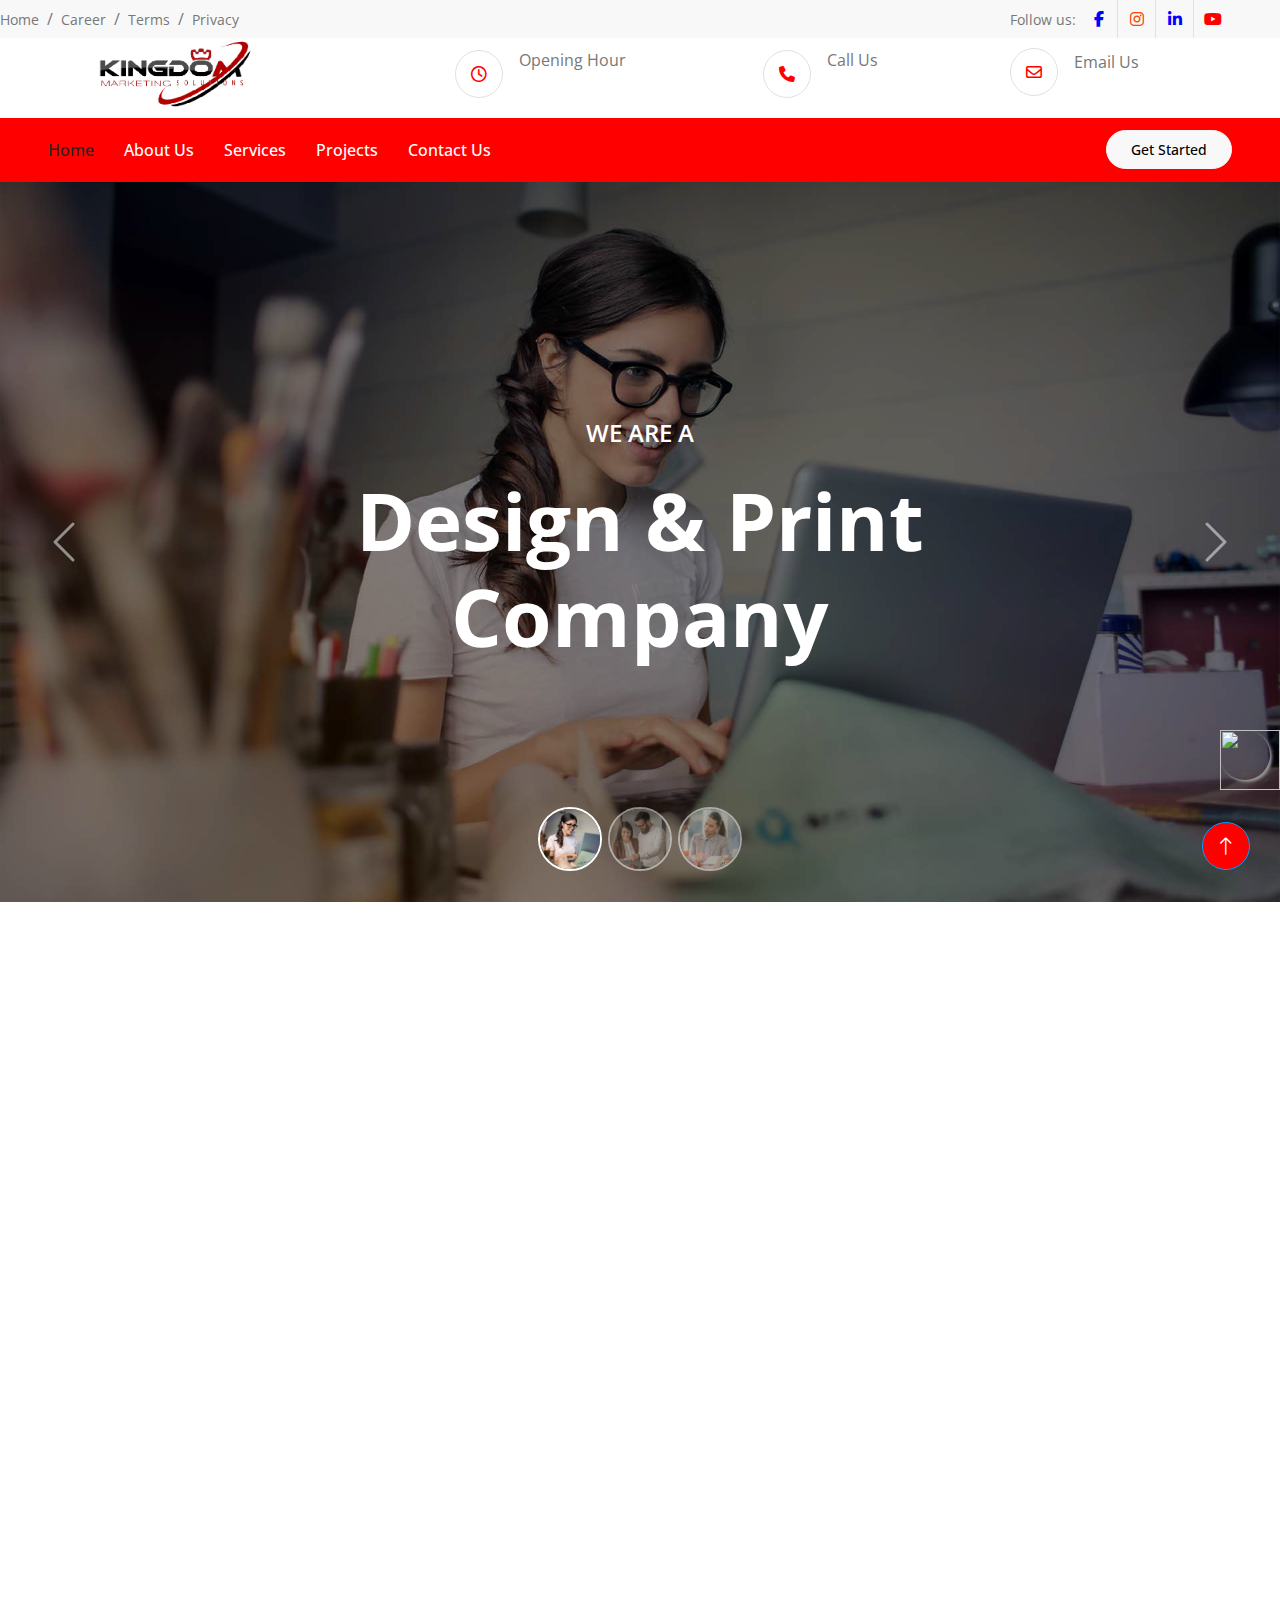
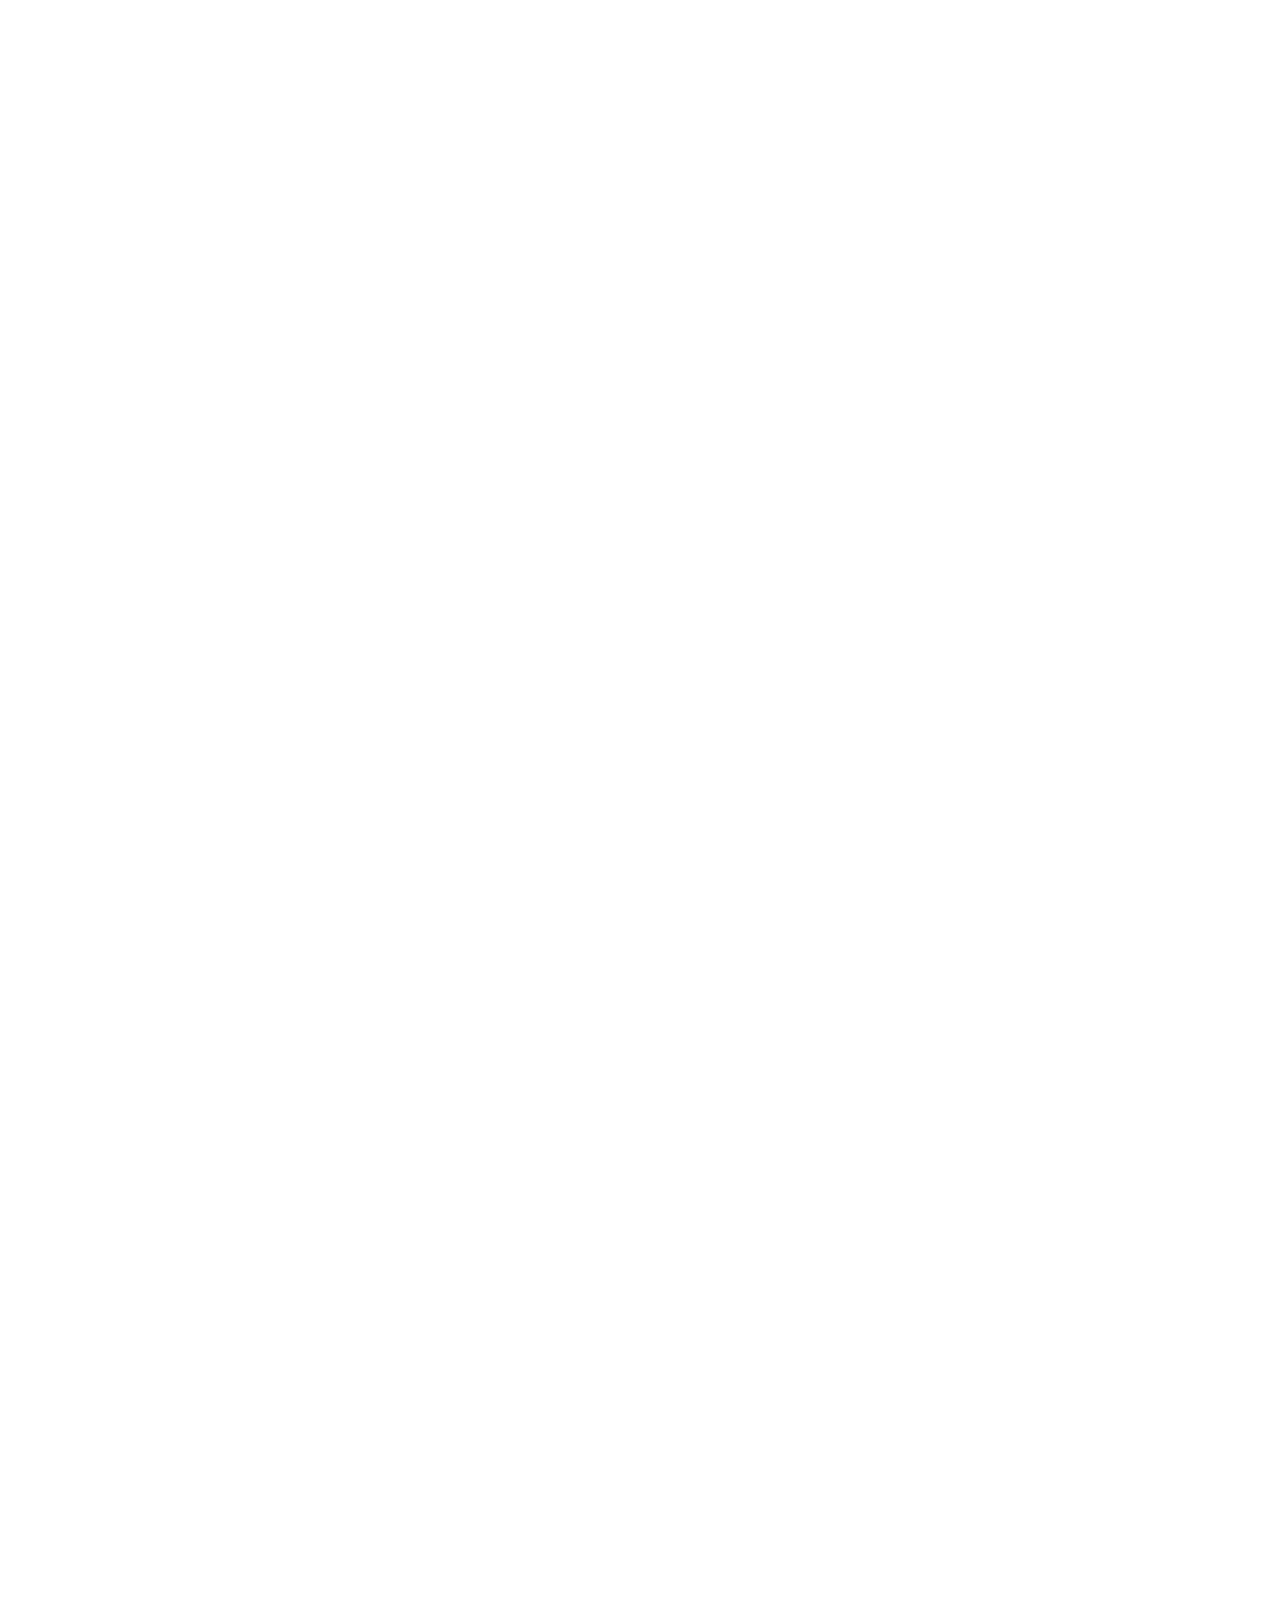
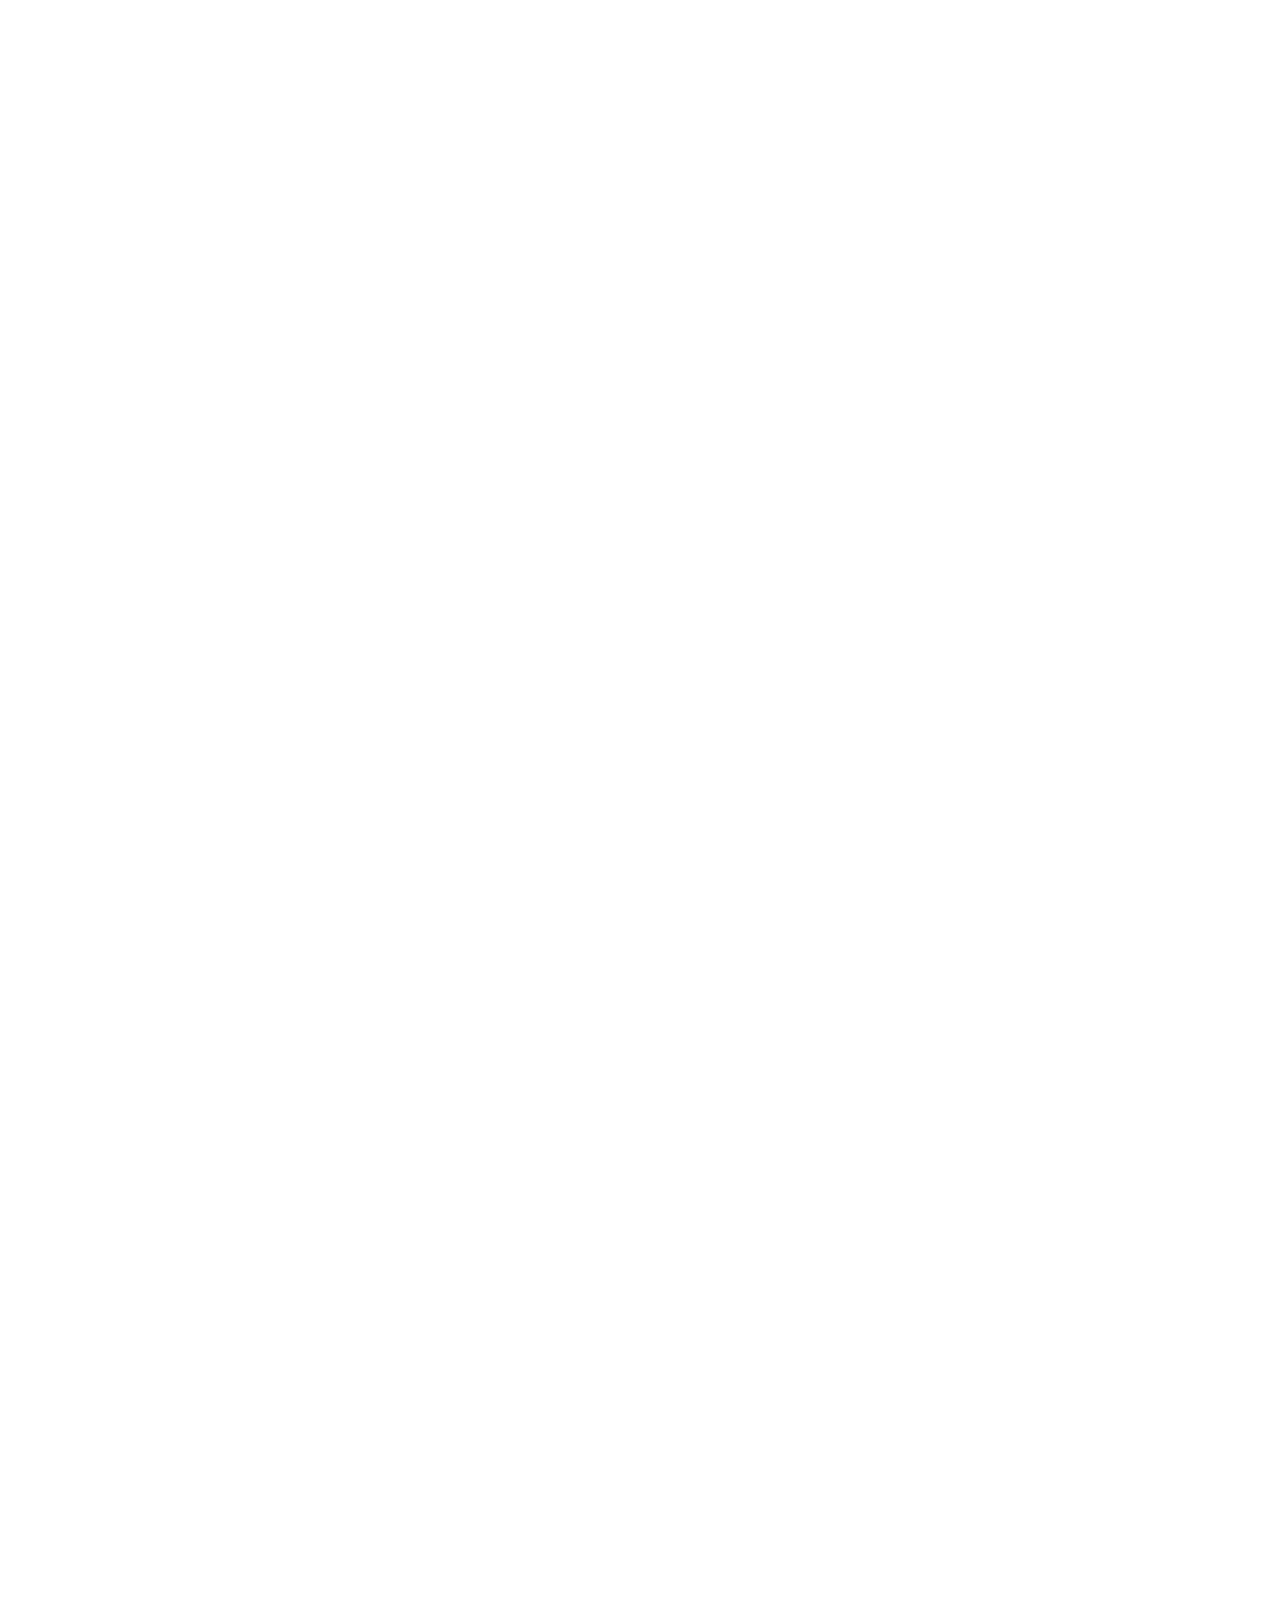
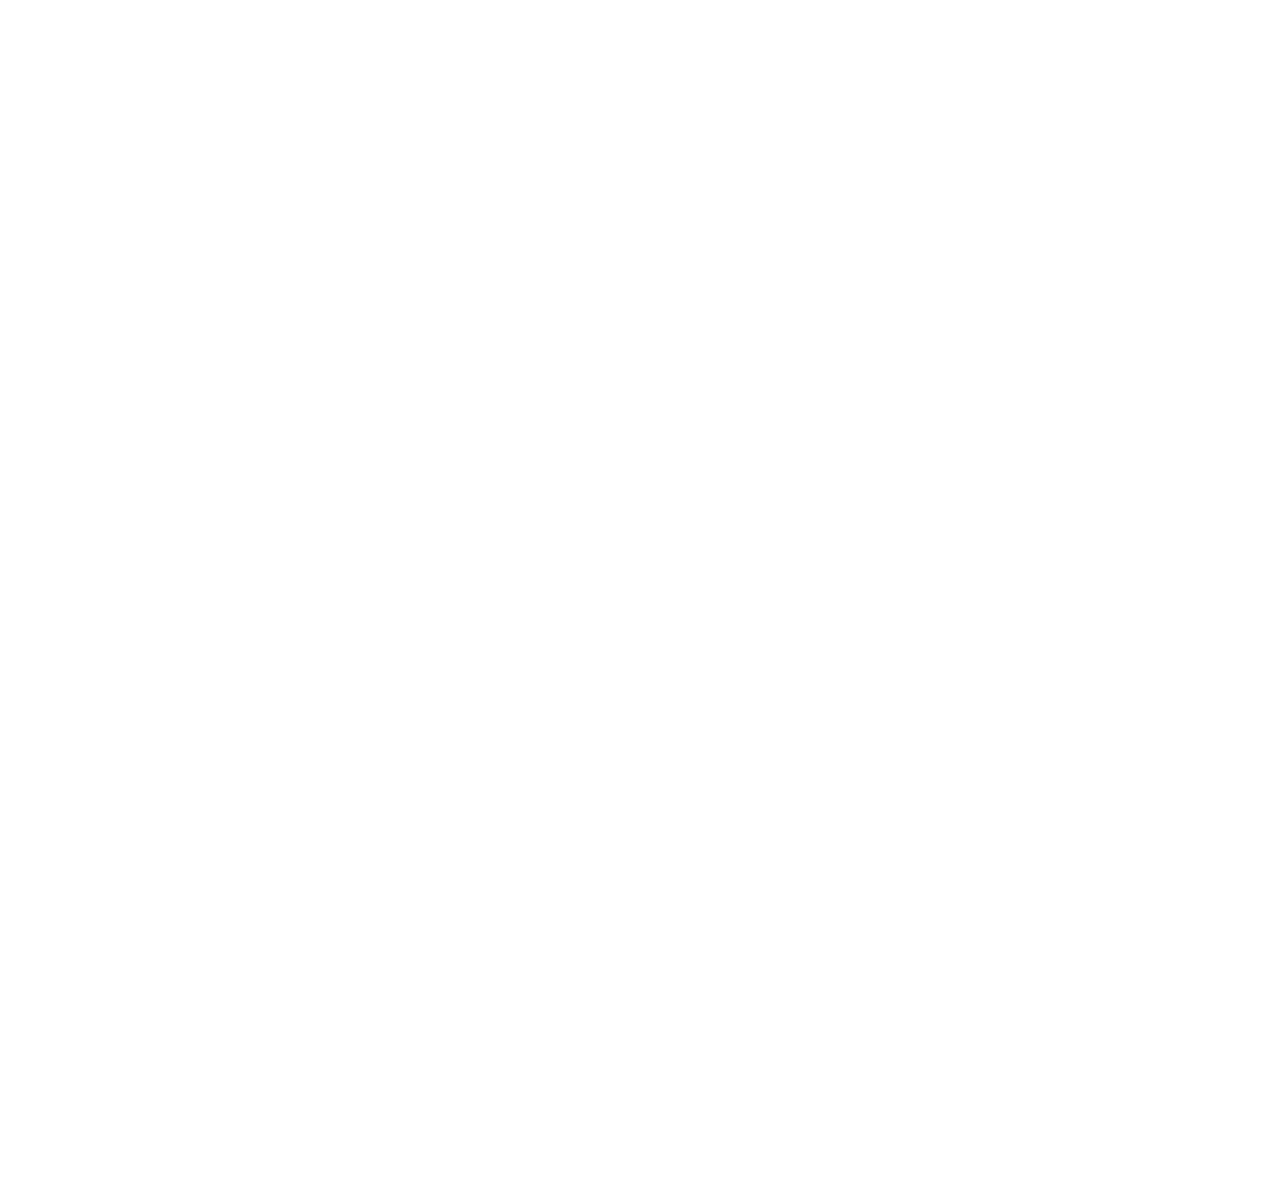
==== index.html @ 9a0c7bf4 "Update index.html" ====
<!DOCTYPE html>
<html lang="en">

<head>
    <meta charset="utf-8">
    <title>Kingdom Marketing Solutions</title>
    <meta content="width=device-width, initial-scale=1.0" name="viewport">
    <meta content="Branding Company" name="keywords">
    <meta content="Branding Company" name="description">

    <!-- Favicon -->
    <link href="img/favicon.ico" rel="icon">

    <!-- Google Web Fonts -->
    <link rel="preconnect" href="https://fonts.googleapis.com">
    <link rel="preconnect" href="https://fonts.gstatic.com" crossorigin>
    <link href="https://fonts.googleapis.com/css2?family=Open+Sans:wght@400;500;600;700&display=swap" rel="stylesheet">

    <!-- Icon Font Stylesheet -->
    <link href="https://cdnjs.cloudflare.com/ajax/libs/font-awesome/5.10.0/css/all.min.css" rel="stylesheet">
    <link href="https://cdn.jsdelivr.net/npm/bootstrap-icons@1.4.1/font/bootstrap-icons.css" rel="stylesheet">
    <link rel="stylesheet" href="https://cdnjs.cloudflare.com/ajax/libs/font-awesome/6.4.2/css/all.min.css">

    <!-- Libraries Stylesheet -->
    <link href="lib/animate/animate.min.css" rel="stylesheet">
    <link href="lib/owlcarousel/assets/owl.carousel.min.css" rel="stylesheet">
    <link href="lib/lightbox/css/lightbox.min.css" rel="stylesheet">

    <!-- Customized Bootstrap Stylesheet -->
    <link href="css/bootstrap.min.css" rel="stylesheet">

    <!-- Template Stylesheet -->
    <link href="css/style.css" rel="stylesheet">
</head>

<body>
    <!-- Spinner Start -->
     <div id="spinner" class="show bg-white position-fixed translate-middle w-100 vh-100 top-50 start-50 d-flex align-items-center justify-content-center">
        <div class="spinner-border position-relative text-primary" style="width: 6rem; height: 6rem;" role="status"></div>
  <img src="img2/KMS_new_Logo-1-removebg-preview222.png" alt="" class="fa-2x text-primary position-absolute top-50 start-50 translate-middle" style="width: 8rem;" >      
    </div>
    <!-- Spinner End -->


    <!-- Topbar Start -->
    <div class="container-fluid bg-light px-0 wow fadeIn" data-wow-delay="0.1s">
        <div class="row gx-0 align-items-center d-none d-lg-flex">
            <div class="col-lg-6 px-5 text-start">
                <ol class="breadcrumb mb-0">
                    <li class="breadcrumb-item"><a class="small text-secondary" href="#">Home</a></li>
                    <li class="breadcrumb-item"><a class="small text-secondary" href="#">Career</a></li>
                    <li class="breadcrumb-item"><a class="small text-secondary" href="#">Terms</a></li>
                    <li class="breadcrumb-item"><a class="small text-secondary" href="#">Privacy</a></li>
                </ol>
            </div>
            <div class="col-lg-6 px-5 text-end">
                <small>Follow us:</small>
                <div class="h-100 d-inline-flex align-items-center">
                    <a class="btn-square text-primary border-end rounded-0" href="https://www.facebook.com/kingdommarkertingsolutions/"><i class="fab fa-facebook-f" style="color: blue;"></i></a>
                    <a class="btn-square text-primary border-end rounded-0" href="#"><i class="fa-brands fa-instagram" style="color:orangered;"></i></a> 
                    <a class="btn-square text-primary border-end rounded-0" href="#"><i class="fab fa-linkedin-in" style="color:blue;"></i></a>
                    <a class="btn-square text-primary pe-0" href="#"><i class="fab fa-youtube" style="color:red;"></i></a>
                </div>
            </div>
        </div>
    </div>
    <!-- Topbar End -->


    <!-- Brand & Contact Start -->
    <div class="container-fluid py-4 px-5 wow fadeIn" data-wow-delay="0.1s">
        <div class="row align-items-center top-bar">
            <div class="col-lg-4 col-md-12 text-center text-lg-start">
                <a href="" class="navbar-brand m-0 p-0" style="width: 4rem; height: 4rem;">
                    <h1 class="fw-bold text-primaryy m-0"></h1>
                    <img src="img2/KMS_new_Logo-1-removebg-preview222.png" alt="Logo" style="width: 18rem; padding-left:2rem;">
                </a>
            </div>
            <div class="col-lg-8 col-md-7 d-none d-lg-block">
                <div class="row">
                    <div class="col-4">
                        <div class="d-flex align-items-center justify-content-end">
                            <div class="flex-shrink-0 btn-lg-square border rounded-circle">
                                <i class="far fa-clock text-primary"></i>
                            </div>
                            <div class="ps-3">
                                <p class="mb-2">Opening Hour</p>
                                <h6 class="mb-0" style="color: white;">Mon - Fri, 8:00 - 19:00</h6>
                            </div>
                        </div>
                    </div>
                    <div class="col-4">
                        <div class="d-flex align-items-center justify-content-end">
                            <div class="flex-shrink-0 btn-lg-square border rounded-circle">
                                <i class="fa fa-phone text-primary"></i>
                            </div>
                            <div class="ps-3">
                                <p class="mb-2">Call Us</p>
                                <h6 class="mb-0" style="color: white;">+263 77 225 5765</h6>
                            </div>
                        </div>
                    </div>
                    <div class="col-4">
                        <div class="d-flex align-items-center justify-content-end">
                            <div class="flex-shrink-0 btn-lg-square border rounded-circle">
                                <i class="far fa-envelope text-primary"></i>
                            </div>
                            <div class="ps-3">
                                <p class="mb-2">Email Us</p>
                                <h6 class="mb-0" style="color: white;font-size: 10px;">kingdommsolutions@gmail.com</h6>
                            </div>
                        </div>
                    </div>
                </div>
            </div>
        </div>
    </div>
    <!-- Brand & Contact End -->


    <!-- Navbar Start -->
    <nav class="navbar navbar-expand-lg bg-primary navbar-dark sticky-top py-lg-0 px-lg-5 wow fadeIn" data-wow-delay="0.1s">
        <a href="#" class="navbar-brand ms-3 d-lg-none">MENU</a>
        <button type="button" class="navbar-toggler me-3" data-bs-toggle="collapse" data-bs-target="#navbarCollapse">
            <span class="navbar-toggler-icon"></span>
        </button>
        <div class="collapse navbar-collapse" id="navbarCollapse">
            <div class="navbar-nav me-auto p-3 p-lg-0">
                <a href="index.html" class="nav-item nav-link active">Home</a>
                <a href="about.html" class="nav-item nav-link">About Us</a>
                <a href="service.html" class="nav-item nav-link">Services</a>
                <a href="project.html" class="nav-item nav-link">Projects</a>
          
                <a href="contact.html" class="nav-item nav-link">Contact Us</a>
            </div>
            <a href="#" class="btn btn-sm btn-light rounded-pill py-2 px-4 d-none d-lg-block">Get Started</a>
        </div>
    </nav>
    <!-- Navbar End -->


    <!-- Carousel Start -->
    <div class="container-fluid p-0 mb-5 wow fadeIn" data-wow-delay="0.1s">
        <div id="header-carousel" class="carousel slide" data-bs-ride="carousel">
            <div class="carousel-indicators">
                <button type="button" data-bs-target="#header-carousel" data-bs-slide-to="0" class="active" aria-current="true" aria-label="Slide 1">
                    <img class="img-fluid" src="img/carousel-1.jpg" alt="Image">
                </button>
                <button type="button" data-bs-target="#header-carousel" data-bs-slide-to="1" aria-label="Slide 2">
                    <img class="img-fluid" src="img/carousel-2.jpg" alt="Image">
                </button>
                <button type="button" data-bs-target="#header-carousel" data-bs-slide-to="2" aria-label="Slide 3">
                    <img class="img-fluid" src="img/carousel-3.jpg" alt="Image">
                </button>
            </div>
            <div class="carousel-inner">
                <div class="carousel-item active">
                    <img class="w-100" src="img/carousel-1.jpg" alt="Image">
                    <div class="carousel-caption">
                        <div class="p-3" style="max-width: 900px;">
                            <h4 class="text-white text-uppercase mb-4 animated zoomIn">We Are A</h4>
                            <h1 class="display-1 text-white mb-0 animated zoomIn">Design & Print Company</h1>
                        </div>
                    </div>
                </div>
                <div class="carousel-item">
                    <img class="w-100" src="img/carousel-2.jpg" alt="Image">
                    <div class="carousel-caption">
                        <div class="p-3" style="max-width: 900px;">
                            <h4 class="text-white text-uppercase mb-4 animated zoomIn">We Are Leaders In</h4>
                            <h1 class="display-1 text-white mb-0 animated zoomIn">Creative & Innovative Design Solution</h1>
                        </div>
                    </div>
                </div>
                <div class="carousel-item">
                    <img class="w-100" src="img/carousel-3.jpg" alt="Image">
                    <div class="carousel-caption">
                        <div class="p-3" style="max-width: 900px;">
                            <h4 class="text-white text-uppercase mb-4 animated zoomIn">We Are Leaders In</h4>
                            <h1 class="display-1 text-white mb-0 animated zoomIn">Branding Solutions</h1>
                        </div>
                    </div>
                </div>
            </div>
            <button class="carousel-control-prev" type="button" data-bs-target="#header-carousel"
                data-bs-slide="prev">
                <span class="carousel-control-prev-icon" aria-hidden="true"></span>
                <span class="visually-hidden">Previous</span>
            </button>
            <button class="carousel-control-next" type="button" data-bs-target="#header-carousel"
                data-bs-slide="next">
                <span class="carousel-control-next-icon" aria-hidden="true"></span>
                <span class="visually-hidden">Next</span>
            </button>
        </div>
    </div>
    <!-- Carousel End -->


    <!-- Facts Start -->
    <div class="container-xxl py-5">
        <div class="container">
            <div class="row g-4">
                <div class="col-lg-3 col-md-6 wow fadeInUp" data-wow-delay="0.1s">
                    <div class="fact-item bg-light rounded text-center h-100 p-5">
                        <i class="fa fa-certificate fa-4x text-primary mb-4"></i>
                        <h5 class="mb-3">Years Experience</h5>
                        <h1 class="display-5 mb-0" data-toggle="counter-up">+8</h1>
                    </div>
                </div>
                <div class="col-lg-3 col-md-6 wow fadeInUp" data-wow-delay="0.3s">
                    <div class="fact-item bg-light rounded text-center h-100 p-5">
                        <i class="fa fa-users-cog fa-4x text-primary mb-4"></i>
                        <h5 class="mb-3">Team Members</h5>
                        <h1 class="display-5 mb-0" data-toggle="counter-up">7</h1>
                    </div>
                </div>
                <div class="col-lg-3 col-md-6 wow fadeInUp" data-wow-delay="0.5s">
                    <div class="fact-item bg-light rounded text-center h-100 p-5">
                        <i class="fa fa-users fa-4x text-primary mb-4"></i>
                        <h5 class="mb-3">Satisfied Clients</h5>
                        <h1 class="display-5 mb-0" data-toggle="counter-up">+300</h1>
                    </div>
                </div>
                <div class="col-lg-3 col-md-6 wow fadeInUp" data-wow-delay="0.7s">
                    <div class="fact-item bg-light rounded text-center h-100 p-5">
                        <i class="fa fa-check fa-4x text-primary mb-4"></i>
                        <h5 class="mb-3">Projects Done</h5>
                        <h1 class="display-5 mb-0" data-toggle="counter-up">+300</h1>
                    </div>
                </div>
            </div>
        </div>
    </div>
    <!-- Facts End -->


    <!-- About Start -->
    <div class="container-xxl py-5">
        <div class="container">
            <div class="row g-5">
                <div class="col-lg-6 wow fadeInUp" data-wow-delay="0.1s">
                    <div class="img-border">
                        <img class="img-fluid" src="img/logo-king.jpg" alt="">
                    </div>
                </div>
                <div class="col-lg-6 wow fadeInUp" data-wow-delay="0.5s">
                    <div class="h-100">
                        <h6 class="section-title bg-white text-start text-primary pe-3">About Us</h6>
                        <h1 class="display-6 mb-4">#1 Design, Signage, Branding and advertising Company With <span class="text-primary">+8 Years</span> Of Experience</h1>
                        <p>We are a one stop graphic designing, Branding, Signage Manufacturing, Laser Cut and Creation marketing solutions including metal and sheet Fabrication company.</p>
                        <p class="mb-4">Our approach to each business challenge is not a one size fit all, if there is way to deliver your needs we will find it if not we will make one for you.</p>
                        <div class="d-flex align-items-center mb-4 pb-2">
                            <img class="flex-shrink-0 rounded-circle" src="img/image.png" alt="" style="width: 50px; height: 50px;">
                            <div class="ps-4">
                                <h6>Mr Baloyi</h6>
                                <small>SEO & Founder</small>
                            </div>
                        </div>
                        <a class="btn btn-primary rounded-pill py-3 px-55" href="about.html">Read More</a>
                    </div>
                </div>
            </div>
        </div>
    </div>
    <!-- About End -->


    <!-- Service Start -->
    <div class="container-xxl py-5">
        <div class="container">
            <div class="text-center mx-auto mb-5 wow fadeInUp" data-wow-delay="0.1s" style="max-width: 600px;">
                <h6 class="section-title bg-white text-center text-primary px-3">Services</h6>
                <h1 class="display-6 mb-4">We Focuse On Making The Best In ...</h1>
            </div>
            <div class="row g-4">
                <div class="col-lg-4 col-md-6 wow fadeInUp" data-wow-delay="0.1s">
                    <a class="service-item d-block rounded text-center h-100 p-4" href="">
                        <img class="img-fluid rounded mb-4" src="img/signage-1.jpg" alt="">
                        <h4 class="mb-0">Signage</h4>
                    </a>
                </div>
                <div class="col-lg-4 col-md-6 wow fadeInUp" data-wow-delay="0.3s">
                    <a class="service-item d-block rounded text-center h-100 p-4" href="">
                        <img class="img-fluid rounded mb-4" src="img/laser1.webp" alt="">
                        <h4 class="mb-0">Laser Creations</h4>
                    </a>
                </div>
                <div class="col-lg-4 col-md-6 wow fadeInUp" data-wow-delay="0.5s">
                    <a class="service-item d-block rounded text-center h-100 p-4" href="">
                        <img class="img-fluid rounded mb-4" src="img/laser.avif" alt="">
                        <h4 class="mb-0">Cut & Engraving</h4>
                    </a>
                </div>
                <div class="col-lg-4 col-md-6 wow fadeInUp" data-wow-delay="0.1s">
                    <a class="service-item d-block rounded text-center h-100 p-4" href="">
                        <img class="img-fluid rounded mb-4" src="img/branding.jpg" alt="">
                        <h4 class="mb-0">Graphic Designing</h4>
                    </a>
                </div>
                <div class="col-lg-4 col-md-6 wow fadeInUp" data-wow-delay="0.3s">
                    <a class="service-item d-block rounded text-center h-100 p-4" href="">
                        <img class="img-fluid rounded mb-4" src="img/shop fittings.webp" alt="">
                        <h4 class="mb-0">Shop Fittings</h4>
                    </a>
                </div>
                <div class="col-lg-4 col-md-6 wow fadeInUp" data-wow-delay="0.5s">
                    <a class="service-item d-block rounded text-center h-100 p-4" href="">
                        <img class="img-fluid rounded mb-4" src="img/installation.webp" alt="">
                        <h4 class="mb-0">Mounting & Installation</h4>
                    </a>
                </div>
            </div>
        </div>
    </div>
    <!-- Service End -->


    <!-- Feature Start -->
    <div class="container-xxl py-5">
        <div class="container">
            <div class="row g-5">
                <div class="col-lg-6 wow fadeInUp" data-wow-delay="0.1s">
                    <div class="h-100">
                        <h6 class="section-title bg-white text-start text-primary pe-3">Why Choose Us</h6>
                        <h1 class="display-6 mb-4">Why People Trust Us? Learn About Us!</h1>
                        <p class="mb-4">No matter how big the job is, we have the manufacturing experience, technology, expertise and capacity to deliver. With a comprehensive range of cut and print technology, we are able to deliver you a job over and above your expectations, ensuring colour consistency across the board</p>
                        <div class="row g-4">
                            <div class="col-12">
                                <div class="skill">
                                    <div class="d-flex justify-content-between">
                                        <p class="mb-2">Laser Cut & Engraving Skill</p>
                                        <p class="mb-2">85%</p>
                                    </div>
                                    <div class="progress">
                                        <div class="progress-bar bg-primary" role="progressbar" aria-valuenow="85" aria-valuemin="0" aria-valuemax="100"></div>
                                    </div>
                                </div>
                            </div>
                            <div class="col-12">
                                <div class="skill">
                                    <div class="d-flex justify-content-between">
                                        <p class="mb-2">Hand Held Router Cut-Out Skill</p>
                                        <p class="mb-2">90%</p>
                                    </div>
                                    <div class="progress">
                                        <div class="progress-bar bg-primary" role="progressbar" aria-valuenow="90" aria-valuemin="0" aria-valuemax="100"></div>
                                    </div>
                                </div>
                            </div>
                            <div class="col-12">
                                <div class="skill">
                                    <div class="d-flex justify-content-between">
                                        <p class="mb-2">Muto Wide Format Printing Skill</p>
                                        <p class="mb-2">95%</p>
                                    </div>
                                    <div class="progress">
                                        <div class="progress-bar bg-primary" role="progressbar" aria-valuenow="95" aria-valuemin="0" aria-valuemax="100"></div>
                                    </div>
                                </div>
                            </div>

                            <div class="col-12">
                                <div class="skill">
                                    <div class="d-flex justify-content-between">
                                        <p class="mb-2">Vinyl Cutting Skill</p>
                                        <p class="mb-2">85%</p>
                                    </div>
                                    <div class="progress">
                                        <div class="progress-bar bg-primary" role="progressbar" aria-valuenow="85" aria-valuemin="0" aria-valuemax="100"></div>
                                    </div>
                                </div>
                            </div>
                        </div>
                    </div>
                </div>
                <div class="col-lg-6 wow fadeInUp" data-wow-delay="0.5s">
                    <div class="img-border">
                        <img class="img-fluid" src="img/download.png" alt="">
                    </div>
                </div>
            </div>
        </div>
    </div>
    <!-- Feature End -->


    <!-- Project Start -->
     <!-- Project Start -->
     <div class="container-xxl py-5">
        <div class="container">
            <div class="text-center mx-auto mb-5 wow fadeInUp" data-wow-delay="0.1s" style="max-width: 600px;">
                <h6 class="section-title bg-white text-center text-primary px-3">Our Products</h6>
                <h1 class="display-6 mb-4">Learn More About Our Product Range</h1>
            </div>
            <div class="owl-carousel project-carousel wow fadeInUp" data-wow-delay="0.1s">
                <div class="project-item border rounded h-100 p-4" data-dot="01">
                    <div class="position-relative mb-4">
                        <img class="img-fluid rounded" src="img/3d-signage.webp" alt="">
                        <a href="img/3d-signage.webp" data-lightbox="project"><i class="fa fa-eye fa-2x"></i></a>
                    </div>
                    <h6>3D Signage</h6>
                    <span></span>
                </div>
                <div class="project-item border rounded h-100 p-4" data-dot="02">
                    <div class="position-relative mb-4">
                        <img class="img-fluid rounded" src="img/cut-out.jpg" alt="">
                        <a href="img/cut-out.jpg" data-lightbox="project"><i class="fa fa-eye fa-2x"></i></a>
                    </div>
                    <h6>Cut-Out Letters</h6>
                    <span></span>
                </div>
                <div class="project-item border rounded h-100 p-4" data-dot="03">
                    <div class="position-relative mb-4">
                        <img class="img-fluid rounded" src="img/branding.jpg" alt="">
                        <a href="img/branding.jpg" data-lightbox="project"><i class="fa fa-eye fa-2x"></i></a>
                    </div>
                    <h6>Branding</h6>
                    <span></span>
                </div>
                <div class="project-item border rounded h-100 p-4" data-dot="04">
                    <div class="position-relative mb-4">
                        <img class="img-fluid rounded" src="img/laser-cutting.webp" alt="">
                        <a href="img/laser-cutting.webp" data-lightbox="project"><i class="fa fa-eye fa-2x"></i></a>
                    </div>
                    <h6>Laser Creations</h6>
                    <span></span>
                </div>
                <div class="project-item border rounded h-100 p-4" data-dot="05">
                    <div class="position-relative mb-4">
                        <img class="img-fluid rounded" src="img/laser1.webp" alt="">
                        <a href="img/laser1.webp" data-lightbox="project"><i class="fa fa-eye fa-2x"></i></a>
                    </div>
                    <h6>Laser Engraved Products</h6>
                    <span></span>
                </div>
                <div class="project-item border rounded h-100 p-4" data-dot="06">
                    <div class="position-relative mb-4">
                        <img class="img-fluid rounded" src="img/posters.jpg" alt="">
                        <a href="img/posters.jpg" data-lightbox="project"><i class="fa fa-eye fa-2x"></i></a>
                    </div>
                    <h6>Posters</h6>
                    <span></span>
                </div>
                <div class="project-item border rounded h-100 p-4" data-dot="07">
                    <div class="position-relative mb-4">
                        <img class="img-fluid rounded" src="img/banners.jpg" alt="">
                        <a href="img/banners.jpg" data-lightbox="project"><i class="fa fa-eye fa-2x"></i></a>
                    </div>
                    <h6>Banners</h6>
                    <span></span>
                </div>
                <div class="project-item border rounded h-100 p-4" data-dot="08">
                    <div class="position-relative mb-4">
                        <img class="img-fluid rounded" src="img/branding.jpg" alt="">
                        <a href="img/branding.jpg" data-lightbox="project"><i class="fa fa-eye fa-2x"></i></a>
                    </div>
                    <h6>Transit Advertising</h6>
                    <span></span>
                </div>
                <div class="project-item border rounded h-100 p-4" data-dot="09">
                    <div class="position-relative mb-4">
                        <img class="img-fluid rounded" src="img/window.webp" alt="">
                        <a href="img/window.webp" data-lightbox="project"><i class="fa fa-eye fa-2x"></i></a>
                    </div>
                    <h6>Window Decals</h6>
                    <span></span>
                </div>
                <div class="project-item border rounded h-100 p-4" data-dot="10">
                    <div class="position-relative mb-4">
                        <img class="img-fluid rounded" src="img/Point-of.jpg" alt="">
                        <a href="img/Point-of.jpg" data-lightbox="project"><i class="fa fa-eye fa-2x"></i></a>
                    </div>
                    <h6>Point of Sale Displays</h6>
                    <span></span>
                </div>
                <div class="project-item border rounded h-100 p-4" data-dot="11">
                    <div class="position-relative mb-4">
                        <img class="img-fluid rounded" src="img/Metal.jpg" alt="">
                        <a href="img/Metal.jpg" data-lightbox="project"><i class="fa fa-eye fa-2x"></i></a>
                    </div>
                    <h6>Metal & Sheet Fabrication</h6>
                    <span></span>
                </div>
                <div class="project-item border rounded h-100 p-4" data-dot="12">
                    <div class="position-relative mb-4">
                        <img class="img-fluid rounded" src="img/Frosted-Acrylic-Reception-Desk-Hero-SQS-12446.jpg" alt="">
                        <a href="img/Frosted-Acrylic-Reception-Desk-Hero-SQS-12446.jpg" data-lightbox="project"><i class="fa fa-eye fa-2x"></i></a>
                    </div>
                    <h6>Acrylic & Glass Cavid Screen Installation</h6>
                    <span></span>
                </div>
                <div class="project-item border rounded h-100 p-4" data-dot="13">
                    <div class="position-relative mb-4">
                        <img class="img-fluid rounded" src="img/floor.jpg" alt="">
                        <a href="img/floor.jpg" data-lightbox="project"><i class="fa fa-eye fa-2x"></i></a>
                    </div>
                    <h6>Floor Graphics</h6>
                    <span></span>
                </div>
                <div class="project-item border rounded h-100 p-4" data-dot="14">
                    <div class="position-relative mb-4">
                        <img class="img-fluid rounded" src="img/light-B.jpg" alt="">
                        <a href="img/light-B.jpg" data-lightbox="project"><i class="fa fa-eye fa-2x"></i></a>
                    </div>
                    <h6>Lightbox Prints</h6>
                    <span></span>
                </div>
                <div class="project-item border rounded h-100 p-4" data-dot="15">
                    <div class="position-relative mb-4">
                        <img class="img-fluid rounded" src="img/wallpaper.jpg" alt="">
                        <a href="img/wallpaper.jpg" data-lightbox="project"><i class="fa fa-eye fa-2x"></i></a>
                    </div>
                    <h6>Digital Wallpaper</h6>
                    <span></span>
                </div>
                <div class="project-item border rounded h-100 p-4" data-dot="16">
                    <div class="position-relative mb-4">
                        <img class="img-fluid rounded" src="img/fabrix.jpeg" alt="">
                        <a href="img/fabrix.jpeg" data-lightbox="project"><i class="fa fa-eye fa-2x"></i></a>
                    </div>
                    <h6>Fabrics and Textiles</h6>
                    <span></span>
                </div>
                <div class="project-item border rounded h-100 p-4" data-dot="17">
                    <div class="position-relative mb-4">
                        <img class="img-fluid rounded" src="img/display.webp" alt="">
                        <a href="img/display.webp" data-lightbox="project"><i class="fa fa-eye fa-2x"></i></a>
                    </div>
                    <h6>Display Systems</h6>
                    <span></span>
                </div>
                <div class="project-item border rounded h-100 p-4" data-dot="18">
                    <div class="position-relative mb-4">
                        <img class="img-fluid rounded" src="img/rigid.jpg" alt="">
                        <a href="img/rigid.jpg" data-lightbox="project"><i class="fa fa-eye fa-2x"></i></a>
                    </div>
                    <h6>Rigid/Textured Substrate Print</h6>
                    <span></span>
                </div>
            </div>
        </div>
    </div>
    <!-- Project End -->


    <!-- Team Start -->
    <div class="container-xxl py-5">
        <div class="container">
            <div class="text-center mx-auto mb-5 wow fadeInUp" data-wow-delay="0.1s" style="max-width: 600px;">
                <h6 class="section-title bg-white text-center text-primary px-3">Our Team</h6>
                <h1 class="display-6 mb-4">We Are A Creative Team For Your Dream Project</h1>
            </div>
            <div class="row g-4">
                <div class="col-lg-4 col-md-6 wow fadeInUp" data-wow-delay="0.1s">
                    <div class="team-item text-center p-4">
                        <img class="img-fluid border rounded-circle w-75 p-2 mb-4" src="img/image.png" alt="">
                        <div class="team-text">
                            <div class="team-title">
                                <h5>Bannie Ferro</h5>
                                <span>Admin</span>
                            </div>
                            <div class="team-social">
                                <a class="btn btn-square btn-primary rounded-circle" href="https://m.facebook.com/Banniebb?eav=AfaZ-HIJJApZQazruJJzsiEphm9s7Xxim11e6isLwOfD6-sdveP1wRovUJd4WmDXM7M&fref=nf&rc=p&paipv=0"><i class="fab fa-facebook-f"></i></a>
                                <a class="btn btn-square btn-primary rounded-circle" href=""><i class="fab fa-twitter"></i></a>
                                <a class="btn btn-square btn-primary rounded-circle" href=""><i class="fab fa-instagram"></i></a>
                            </div>
                        </div>
                    </div>
                </div>
                <div class="col-lg-4 col-md-6 wow fadeInUp" data-wow-delay="0.3s">
                    <div class="team-item text-center p-4">
                        <img class="img-fluid border rounded-circle w-75 p-2 mb-4" src="img/image.png" alt="">
                        <div class="team-text">
                            <div class="team-title">
                                <h5>Ignatius Muchemwa</h5>
                                <span>Metal Fabricator</span>
                            </div>
                            <div class="team-social">
                                <a class="btn btn-square btn-primary rounded-circle" href=""><i class="fab fa-facebook-f"></i></a>
                                <a class="btn btn-square btn-primary rounded-circle" href=""><i class="fab fa-twitter"></i></a>
                                <a class="btn btn-square btn-primary rounded-circle" href=""><i class="fab fa-instagram"></i></a>
                            </div>
                        </div>
                    </div>
                </div>
                <div class="col-lg-4 col-md-6 wow fadeInUp" data-wow-delay="0.5s">
                    <div class="team-item text-center p-4">
                        <img class="img-fluid border rounded-circle w-75 p-2 mb-4" src="img/image.png" alt="">
                        <div class="team-text">
                            <div class="team-title">
                                <h5>Bheki Baloyi</h5>
                                <span>Markerting & Production</span>
                            </div>
                            <div class="team-social">
                                <a class="btn btn-square btn-primary rounded-circle" href=""><i class="fab fa-facebook-f"></i></a>
                                <a class="btn btn-square btn-primary rounded-circle" href=""><i class="fab fa-twitter"></i></a>
                                <a class="btn btn-square btn-primary rounded-circle" href=""><i class="fab fa-instagram"></i></a>
                            </div>
                        </div>
                    </div>
                </div>
            </div>
        </div>
    </div>
    <!-- Team End -->


    <!-- Testimonial Start -->
    <div class="container-xxl py-5">
        <div class="container">
            <div class="text-center mx-auto mb-5 wow fadeInUp" data-wow-delay="0.1s" style="max-width: 600px;">
                <h6 class="section-title bg-white text-center text-primary px-3">Testimonial</h6>
                <h1 class="display-6 mb-4">What Our Clients Say!</h1>
            </div>
            <div class="owl-carousel testimonial-carousel wow fadeInUp" data-wow-delay="0.1s">
                <div class="testimonial-item bg-light rounded p-4">
                    <div class="d-flex align-items-center mb-4">
                        <img class="flex-shrink-0 rounded-circle border p-1" src="Products/Declatter1.jpg" alt="">
                        <div class="ms-4">
                            <h5 class="mb-1">DeCletter</h5>
                            <span>Organisation</span>
                        </div>
                    </div>
                    <p class="mb-0">Excellent keep it up guys.You did well,  we trust you and we'd definitely recommend.</p>
                </div>
                <div class="testimonial-item bg-light rounded p-4">
                    <div class="d-flex align-items-center mb-4">
                        <img class="flex-shrink-0 rounded-circle border p-1" src="img/kutsvene.jpg" alt="">
                        <div class="ms-4">
                            <h5 class="mb-1">Kutsvene Gardens</h5>
                            <span>Event Venue</span>
                        </div>
                    </div>
                    <p class="mb-0">You've made it so beautiful. Our new Welcome Stone graving is top notch. I'm glad we chose you guys to do the work.</p>
                </div>
                <div class="testimonial-item bg-light rounded p-4">
                    <div class="d-flex align-items-center mb-4">
                        <img class="flex-shrink-0 rounded-circle border p-1" src="img/Aripo.jpg" alt="">
                        <div class="ms-4">
                            <h5 class="mb-1">ARIPO</h5>
                            <span>Property Organisation</span>
                        </div>
                    </div>
                    <p class="mb-0">The Modular display stands design and branding you did for us was magnificant!!!Keep up the good work.</p>
                </div>
                <div class="testimonial-item bg-light rounded p-4">
                    <div class="d-flex align-items-center mb-4">
                        <img class="flex-shrink-0 rounded-circle border p-1" src="img/number 1.jpg" alt="">
                        <div class="ms-4">
                            <h5 class="mb-1">Number One Stores</h5>
                            <span>Shop</span>
                        </div>
                    </div>
                    <p class="mb-0">I just wanted to share a quick note and let you know that you guys do a really good job. </p>
                </div>
            </div>
        </div>
    </div>
    <!-- Testimonial End -->
   

    <div class="container register">
        <div class="row">
          <div class="col-md-12">
            <div
              class="tab-pane fade show active text-align form-new"
              id="home"
              role="tabpanel"
              aria-labelledby="home-tab"
            >
              <h3 class="register-heading text-nowrap">Admission Form</h3>
              <div class="row register-form">
                <div class="col-md-12">
                  <form autocomplete="off">
                    <div class="form-group">
                      <input
                        type="text"
                        name="Name"
                        id="name"
                        class="form-control"
                        placeholder="Your Name *"
                        value=""
                        required=""
                      />
                    </div>
                    <div class="form-group">
                      <input
                        type="text"
                        name="Email"
                        id="email"
                        class="form-control"
                        placeholder="Your Email *"
                        value=""
                        required=""
                      />
                    </div>
                    <div class="form-group">
                      <input
                        type="number"
                        name="Phone"
                        id="phone"
                        class="form-control"
                        placeholder="Your Contact Number *"
                        value=""
                        required=""
                      />
                    </div>
                    <div class="form-group">
                      <textarea placeholder="product details(name,picture code & colour)" id="details" class="box" cols="30" rows="10"></textarea>
                    </div>
                    <div class="form-group">
                      <input
                        type="submit"
                        name="submit"
                        onclick="gotowhatsapp()"
                        class="btnSubmit btn-block"
                        value="Submit to whatsapp"
                      />
                    </div>
                  </form>
                </div>
              </div>
            </div>
          </div>
        </div>
      </div>
  
  
  
  
      <span
      class="float"
      onclick="gotowhatsapp()"
      style="
        position: fixed;
        width: 50px;
        height: 50px;
        bottom: 120px;
        right: 10px;
        color: #fff;
        border-radius: 50px;
        text-align: center;
        cursor: pointer;
        box-shadow: 2px 2px 3px #999;
        z-index: 111;
      "
      >
      <img
        src="https://trickuweb.com/whatsapp.png"
        alt=""
        height="60px"
        width="60px"
      />
      </a>
      
      </span>

    <!-- Footer Start -->
    <div class="container-fluid bg-dark text-body footer mt-5 pt-5 wow fadeIn" data-wow-delay="0.1s">
        <div class="container py-5">
            <div class="row g-5">
                <div class="col-lg-3 col-md-6">
                    <h5 class="text-light mb-4">Address</h5>
                    <p class="mb-2"><i class="fa fa-map-marker-alt me-3"></i>34 Hillside Rd Ext, Transtobacco, Msasa, Harare, Zimbabwe</p>
                    <p class="mb-2"><i class="fa fa-phone-alt me-3"></i>+263 772 255 765</p>
                    <p class="mb-2"><i class="fa fa-phone-alt me-3"></i>+263 717 907 426</p>
                    <p class="mb-2"><i class="fa fa-envelope me-3"></i>infor@kingdommsolutions.co.zw</p>
                    <p class="mb-2"><i class="fa fa-envelope me-3"></i>baloyibj@gmail.com</p>
                    <div class="d-flex pt-2">
                        <a class="btn btn-square btn-outline-secondary rounded-circle me-1" href="#"><i class="fab fa-twitter"></i></a>
                        <a class="btn btn-square btn-outline-secondary rounded-circle me-1" href="https://www.facebook.com/kingdommarkertingsolutions/"><i class="fab fa-facebook-f"></i></a>
                        <a class="btn btn-square btn-outline-secondary rounded-circle me-1" href="#"><i class="fab fa-youtube"></i></a>
                        <a class="btn btn-square btn-outline-secondary rounded-circle me-0" href="#"><i class="fab fa-linkedin-in"></i></a>
                    </div>
                </div>
                <div class="col-lg-3 col-md-6">
                    <h5 class="text-light mb-4">Quick Links</h5>
                    <a class="btn btn-link" href="">About Us</a>
                    <a class="btn btn-link" href="">Contact Us</a>
                    <a class="btn btn-link" href="">Our Services</a>
                    <a class="btn btn-link" href="">Terms & Condition</a>
                    <a class="btn btn-link" href="">Support</a>
                </div>
                <div class="col-lg-3 col-md-6">
                    <h5 class="text-light mb-4">Projects</h5>
                    <div class="row g-2">
                        <div class="col-4">
                         <a href="project.html"><img class="img-fluid rounded" src="Products/IMG-20231106-WA0019.jpg" alt="Image"></a>
                        </div>
                        <div class="col-4">
                         <a href="project.html"><img class="img-fluid rounded" src="Products/IMG-20231106-WA0020.jpg" alt="Image"></a>
                        </div>
                        <div class="col-4">
                            <a href="project.html"><img class="img-fluid rounded" src="Products/Declatter1.jpg" alt="Image"></a>
                        </div>
                        <div class="col-4">
                            <a href="project.html"><img class="img-fluid rounded" src="Products/IMG-20231106-WA0009.jpg" alt="Image"></a>
                        </div>
                        <div class="col-4">
                            <a href="project.html"><img class="img-fluid rounded"  src="Products/auto-speed3.jpg" alt="Image"></a>
                        </div>
                        <div class="col-4">
                            <a href="project.html"><img class="img-fluid rounded" src="Products/IMG-20231106-WA0016.jpg" alt="Image"></a>
                        </div>
                    </div>
                </div>
                <div class="col-lg-3 col-md-6">
                    <h5 class="text-light mb-4">Newsletter</h5>
                    <p>Sign Up and get our latest news.</p>
                    <div class="position-relative mx-auto" style="max-width: 400px;">
                        <input class="form-control bg-transparent border-secondary w-100 py-3 ps-4 pe-5" type="text" placeholder="Your email">
                        <button type="button" class="btn btn-primary py-2 position-absolute top-0 end-0 mt-2 me-2">SignUp</button>
                    </div>
                </div>
            </div>
        </div>
        <div class="container-fluid copyright">
            <div class="container">
                <div class="row">
                    <div class="col-md-6 text-center text-md-start mb-3 mb-md-0">
                        &copy; <a href="#">Kingdom Marketing Solutions</a>, All Right Reserved.
                    </div>
                    <div class="col-md-6 text-center text-md-end">
                        
                        Designed By <a href="https://t-eay.github.io/portfolio/">Code-X</a>
                    </div>
                </div>
            </div>
        </div>
    </div>
    <!-- Footer End -->


    <!-- Back to Top -->
    <a href="#" class="btn btn-lg btn-primary btn-lg-square rounded-circle back-to-top"><i class="bi bi-arrow-up"></i></a>


    <!-- JavaScript Libraries -->
    <script src="https://code.jquery.com/jquery-3.4.1.min.js"></script>
    <script src="https://cdn.jsdelivr.net/npm/bootstrap@5.0.0/dist/js/bootstrap.bundle.min.js"></script>
    <script src="lib/wow/wow.min.js"></script>
    <script src="lib/easing/easing.min.js"></script>
    <script src="lib/waypoints/waypoints.min.js"></script>
    <script src="lib/counterup/counterup.min.js"></script>
    <script src="lib/owlcarousel/owl.carousel.min.js"></script>
    <script src="lib/lightbox/js/lightbox.min.js"></script>

    <!-- Template Javascript -->
    <script src="js/main.js"></script>
    <script>
        function gotowhatsapp() {
            
            var name = document.getElementById("name").value;
            var phone = document.getElementById("phone").value;
            var email = document.getElementById("email").value;
            var details = document.getElementById("details").value;
        
            var url = "https://wa.me/263772255765?text=" 
            + "Name: " + name + "%0a"
            + "Phone: " + phone + "%0a"
            + "Email: " + email  + "%0a"
            + "Details: " + details; 
        
            window.open(url, '_blank').focus();
        }
        </script>
   
</body>

</html>
---- css/style.css ----
/********** Template CSS **********/
:root {
    --primary: red;
    --secondary: #777777;
    --light: #F8F8F8;
    --dark: #252525;
}

.back-to-top {
    position: fixed;
    display: none;
    right: 30px;
    bottom: 30px;
    z-index: 99;
   
}


/*** Spinner ***/
#spinner {
    opacity: 0;
    visibility: hidden;
    transition: opacity .5s ease-out, visibility 0s linear .5s;
    z-index: 99999;
}

#spinner.show {
    transition: opacity .5s ease-out, visibility 0s linear 0s;
    visibility: visible;
    opacity: 1;
}


/*** Button ***/
.btn {
    font-weight: 500;
    transition: .5s;
}

.btn.btn-primary {
    color: #FFFFFF;
    background: red;
}

.btn-square {
    width: 38px;
    height: 38px;
}

.btn-sm-square {
    width: 32px;
    height: 32px;
}

.btn-lg-square {
    width: 48px;
    height: 48px;
}

.btn-square,
.btn-sm-square,
.btn-lg-square {
    padding: 0;
    display: flex;
    align-items: center;
    justify-content: center;
    font-weight: normal;
}


/*** Navbar ***/
.navbar .dropdown-toggle::after {
    border: none;
    content: "\f107";
    font-family: "Font Awesome 5 Free";
    font-weight: 900;
    vertical-align: middle;
    margin-left: 8px;
}

.navbar .navbar-nav .nav-link {
    margin-right: 30px;
    padding: 20px 0;
    color: #FFFFFF;
    font-weight: 500;
    outline: none;
}

.navbar .navbar-nav .nav-link:hover,
.navbar .navbar-nav .nav-link.active {
    color: var(--dark);
}

.navbar.sticky-top {
    top: -100px;
    transition: .5s;
}

@media (max-width: 991.98px) {
    .navbar .navbar-nav .nav-link {
        margin-right: 0;
        padding: 8px 0;
    }

    .navbar .navbar-nav {
        margin-top: 8px;
        border-top: 1px solid rgba(256, 256, 256, .1)
    }
}

@media (min-width: 992px) {
    .navbar .nav-item .dropdown-menu {
        display: block;
        visibility: hidden;
        top: 100%;
        transform: rotateX(-75deg);
        transform-origin: 0% 0%;
        transition: .5s;
        opacity: 0;
    }

    .navbar .nav-item:hover .dropdown-menu {
        transform: rotateX(0deg);
        visibility: visible;
        transition: .5s;
        opacity: 1;
    }
}


/*** Header ***/
#header-carousel .carousel-caption {
    top: 0;
    left: 0;
    right: 0;
    bottom: 0;
    display: flex;
    flex-direction: column;
    align-items: center;
    justify-content: center;
    background: rgba(0, 0, 0, .5);
    z-index: 1;
}

#header-carousel .carousel-control-prev,
#header-carousel .carousel-control-next {
    width: 10%;
}

#header-carousel .carousel-control-prev-icon,
#header-carousel .carousel-control-next-icon {
    width: 3rem;
    height: 3rem;
}

@media (max-width: 768px) {
    #header-carousel .carousel-item {
        position: relative;
        min-height: 500px;
    }
    
    #header-carousel .carousel-item img {
        position: absolute;
        width: 100%;
        height: 100%;
        object-fit: cover;
    }
}

#header-carousel .carousel-indicators [data-bs-target] {
    width: 60px;
    height: 60px;
    text-indent: 0;
    margin-bottom: 15px;
    border: 2px solid #FFFFFF;
    border-radius: 60px;
    overflow: hidden;
}

#header-carousel .carousel-indicators [data-bs-target] img {
    width: 100%;
    height: 100%;
    object-fit: cover;
}

.page-header {
    background: linear-gradient(rgba(0, 0, 0, .5), rgba(0, 0, 0, .5)), url(../img/carousel-1.jpg) center center no-repeat;
    background-size: cover;
}

.breadcrumb-item+.breadcrumb-item::before {
    color: var(--secondary);
}

.page-header .breadcrumb-item+.breadcrumb-item::before {
    color: var(--light);
}


/*** Section Title ***/
.section-title {
   
    position: relative;
    display: inline-block;
    text-transform: uppercase;
}


.section-title::before {
    position: absolute;
    content: "";
    width: calc(100% + 80px);
    height: 2px;
    top: 4px;
    left: -40px;
    background: var(--primary);
    z-index: -1;
    
}

.section-title::after {
    position: absolute;
    content: "";
    width: calc(100% + 120px);
    height: 2px;
    bottom: 4px;
    left: -60px;
    background: var(--primary);
    z-index: -1;
}

.section-title.text-start::before {
    width: calc(100% + 40px);
    left: 0;
}

.section-title.text-start::after {
    width: calc(100% + 60px);
    left: 0;
}



/*** Img Border ***/
.img-border {
    position: relative;
    height: 100%;
    min-height: 400px;
}

.img-border::before {
    position: absolute;
    content: "";
    top: 0;
    left: 0;
    right: 3rem;
    bottom: 3rem;
    border: 5px solid var(--primary);
    border-radius: 6px;
}

.img-border img {
    position: absolute;
    top: 3rem;
    left: 3rem;
    width: calc(100% - 3rem);
    height: calc(100% - 3rem);
    object-fit: cover;
    border-radius: 6px;
}


/*** Facts ***/
.fact-item {
    transition: .5s;
}

.fact-item:hover {
    margin-top: -10px;
    background: #FFFFFF !important;
    box-shadow: 0 0 45px rgba(0, 0, 0, .07);
}


/*** Service ***/
.service-item {
    box-shadow: 0 0 45px rgba(0, 0, 0, .07);
    border: 1px solid transparent;
    transition: .5s;
}

.service-item:hover {
    margin-top: -10px;
    box-shadow: none;
    border: 1px solid #DEE2E6;
}


/*** Feature ***/
.progress {
    height: 5px;
}

.progress .progress-bar {
    width: 0px;
    transition: 3s;
}


/*** Project ***/
.project-item a {
    position: absolute;
    width: 100%;
    height: 100%;
    top: 0;
    left: 0;
    display: flex;
    align-items: center;
    justify-content: center;
    color: #FFFFFF;
    background: rgba(0, 0, 0, .5);
    border-radius: 6px;
    opacity: 0;
    transition: .5s;
}

.project-item:hover a {
    opacity: 1;
}

.project-carousel .owl-dots {
    display: flex;
    align-items: center;
    justify-content: center;
    flex-wrap: wrap;
    margin-top: 20px;
}

.project-carousel .owl-dot {
    width: 35px;
    height: 35px;
    margin: 3px;
    display: flex;
    align-items: center;
    justify-content: center;
    border: 1px solid #DEE2E6;
    border-radius: 35px;
    transition: .5s;
}

.project-carousel .owl-dot:hover,
.project-carousel .owl-dot.active {
    color: #FFFFFF;
    border-color: var(--primary);
    background: var(--primary);
}


/*** Team ***/
.team-item {
    box-shadow: 0 0 45px rgba(0, 0, 0, .07);
}

.team-item .team-text {
    position: relative;
    height: 65px;
    overflow: hidden;
}

.team-item .team-title {
    position: absolute;
    width: 100%;
    height: 100%;
    top: 0;
    left: 0;
    display: flex;
    flex-direction: column;
    align-items: center;
    justify-content: center;
    transition: .5s;
}

.team-item:hover .team-title {
    top: -65px;
}

.team-item .team-social {
    position: absolute;
    width: 100%;
    height: 100%;
    top: 65px;
    left: 0;
    display: flex;
    align-items: center;
    justify-content: center;
    background: #FFFFFF;
    transition: .5s;
}

.team-item .team-social .btn {
    margin: 0 3px;
}

.team-item:hover .team-social {
    top: 0;
}


/*** Testimonial ***/

.testimonial-carousel .owl-item .testimonial-item img {
    width: 60px;
    height: 60px;
}

.testimonial-carousel .owl-item .testimonial-item,
.testimonial-carousel .owl-item .testimonial-item * {
    transition: .5s;
}

.testimonial-carousel .owl-item.center .testimonial-item {
    background: var(--primary) !important;
}

.testimonial-carousel .owl-item.center .testimonial-item * {
    color: #FFFFFF !important;
}

.testimonial-carousel .owl-nav {
    margin-top: 30px;
    display: flex;
    justify-content: center;
}

.testimonial-carousel .owl-nav .owl-prev,
.testimonial-carousel .owl-nav .owl-next {
    margin: 0 12px;
    width: 50px;
    height: 50px;
    display: flex;
    align-items: center;
    justify-content: center;
    border: 1px solid #DEE2E6;
    border-radius: 50px;
    font-size: 18px;
    transition: .5s;
}

.testimonial-carousel .owl-nav .owl-prev:hover,
.testimonial-carousel .owl-nav .owl-next:hover {
    color: #FFFFFF;
    border-color: var(--primary);
    background: var(--primary);
}


/*** Footer ***/
.footer .btn.btn-link {
    display: block;
    margin-bottom: 5px;
    padding: 0;
    text-align: left;
    color: var(--secondary);
    font-weight: normal;
    text-transform: capitalize;
    transition: .3s;
}

.footer .btn.btn-link::before {
    position: relative;
    content: "\f105";
    font-family: "Font Awesome 5 Free";
    font-weight: 900;
    color: var(--secondary);
    margin-right: 10px;
}

.footer .btn.btn-link:hover {
    color: var(--primary);
    letter-spacing: 1px;
    box-shadow: none;
}

.footer .copyright {
    padding: 25px 0;
    font-size: 15px;
    border-top: 1px solid rgba(256, 256, 256, .1);
}

.footer .copyright a {
    color: var(--light);
}

.footer .copyright a:hover {
    color: var(--primary);
}



.speciality .box-container{
    display: flex;
    flex-wrap: wrap;
    gap: 2rem;
    margin-top: 1rem;
    margin-bottom: 1rem;
    margin-left: 1rem;
    margin-right: 1rem;
}

.speciality .box-container .box{
    flex: 1 1 20rem;
    position: relative;
    overflow: hidden;
    box-shadow: 0 .5rem  0  black;
    padding: 5rem;
    cursor: pointer;
    border-radius: .5rem;
    
}

.speciality .box-container .box .image{
    height: 100%;
    width: 100%;
    object-fit: cover;
    position: absolute;
    top: -100%; left: 0;
    overflow-y: hidden;
    background-color: red;
    color: #333;
    align-items: center;
    text-align: center;
    justify-content: center;
    
    padding: .7rem;
}
.speciality .box-container .box .content{
    text-align: center;
    margin:1.5rem
   padding: 2rem;
}


.speciality .box-container .box .content h3{
    font-size: 1.5rem;
    color: red;
   
}



.speciality .box-container .box:hover .image{
    top: 0;
}

.speciality .box-container .box:hover .p{
    transform: translateY(100%);
  
}


/*******************************/
/*********** FAQs CSS **********/
/*******************************/
.faqs {
    position: relative;
    width: 100%;
    padding: 45px 0;
}

.faqs .row {
    position: relative;
}

.faqs .row::after {
    position: absolute;
    content: "";
    width: 1px;
    height: 100%;
    top: 0;
    left: calc(50% - .5px);
    background: red;
}

.faqs #accordion-1 {
    padding-right: 15px;
}

.faqs #accordion-2 {
    padding-left: 15px;
}

@media(max-width: 767.98px) {
    .faqs .row::after {
        display: none;
    }
    
    .faqs #accordion-1,
    .faqs #accordion-2 {
        padding: 0;
    }
    
    .faqs #accordion-2 {
        padding-top: 15px;
    }
}

.faqs .card {
    margin-bottom: 15px;
    border: none;
    border-radius: 0;
}

.faqs .card:last-child {
    margin-bottom: 0;
}

.faqs .card-header {
    padding: 0;
    border: none;
    background: #ffffff;
}

.faqs .card-header a {
    display: block;
    padding: 10px 25px;
    width: 100%;
    color: #121518;
    font-size: 16px;
    line-height: 40px;
    border: 1px solid rgba(0, 0, 0, .1);
    transition: .5s;
}

.faqs .card-header [data-toggle="collapse"][aria-expanded="true"] {
    background: red;
}

.faqs .card-header [data-toggle="collapse"]:after {
    font-family: 'font Awesome 5 Free';
    content: "\f067";
    float: right;
    color: red;
    font-size: 12px;
    font-weight: 900;
    transition: .5s;
}

.faqs .card-header [data-toggle="collapse"][aria-expanded="true"]:after {
    font-family: 'font Awesome 5 Free';
    content: "\f068";
    float: right;
    color: #030f27;
    font-size: 12px;
    font-weight: 900;
    transition: .5s;
}

.faqs .card-body {
    padding: 20px 25px;
    font-size: 16px;
    background: #ffffff;
    border: 1px solid rgba(0, 0, 0, .1);
    border-top: none;
}

.register .nav-tabs .nav-link:hover {
    border: none;
  }
  .text-align {
    margin-top: -3%;
    margin-bottom: -9%;
  
    padding: 10%;
    margin-left: 30%;
  }
  .form-new {
    margin-right: 22%;
    margin-left: 20%;
  }
  .register-heading {
    margin-left: 21%;
    margin-bottom: 10%;
    color: #e9ecef;
  }
  .register-heading h1 {
    margin-left: 21%;
    margin-bottom: 10%;
    color: #e9ecef;
  }
  .register {
    background: -webkit-linear-gradient(left, pink, white);
    margin-top: 3%;
    padding: 3%;
    border-radius: 2.5rem;
    display: none;
  }
  .btnSubmit {
    width: 50%;
    border-radius: 1rem;
    padding: 1.5%;
    color: #fff;
    background-color: var(--salmon-pink);
    border: none;
    cursor: pointer;
    margin-right: 6%;
    color: rgb(246, 246, 252);
    margin-top: 4%;
  }
  
  #product{
  
}

.product .box-container{
    display: grid;
    grid-template-columns: repeat(auto-fit, minmax(18rem,2fr));
    gap: 2rem;
}

.product .box-container .box{
    background-color: #fff;
    border-radius: .5rem;
    box-shadow:  0 0.5rem 1rem rgba(0,0,0,0.5);
    position: relative;
    overflow: hidden;
    text-align: center;
 
    height: 23rem;
}

.product .box-container .box .image{
    height: 20rem;
    width: 100%;
    padding: 1.1rem;
}

.product .box-container .box .image img{
height: 100%;
width: 100%;
border-radius: .5rem;
object-fit: cover;
}

.product .box-container .box .content{
    padding: 2rem;
    padding-top: 0;
}

.product .box-container .box .content h3{
color: #444;
font-size: 1.5rem;
}
.product .box-container .box .content .stars{
    padding: 1rem 0;
}
.product .box-container .box .content .stars i{
   font-size: 1.7rem;
   color: gold; 
}

.product .box-container .box .content .price{
font-size: 2.5rem;
font-weight: bolder;
color:plum ;
margin-right:1rem ;
}
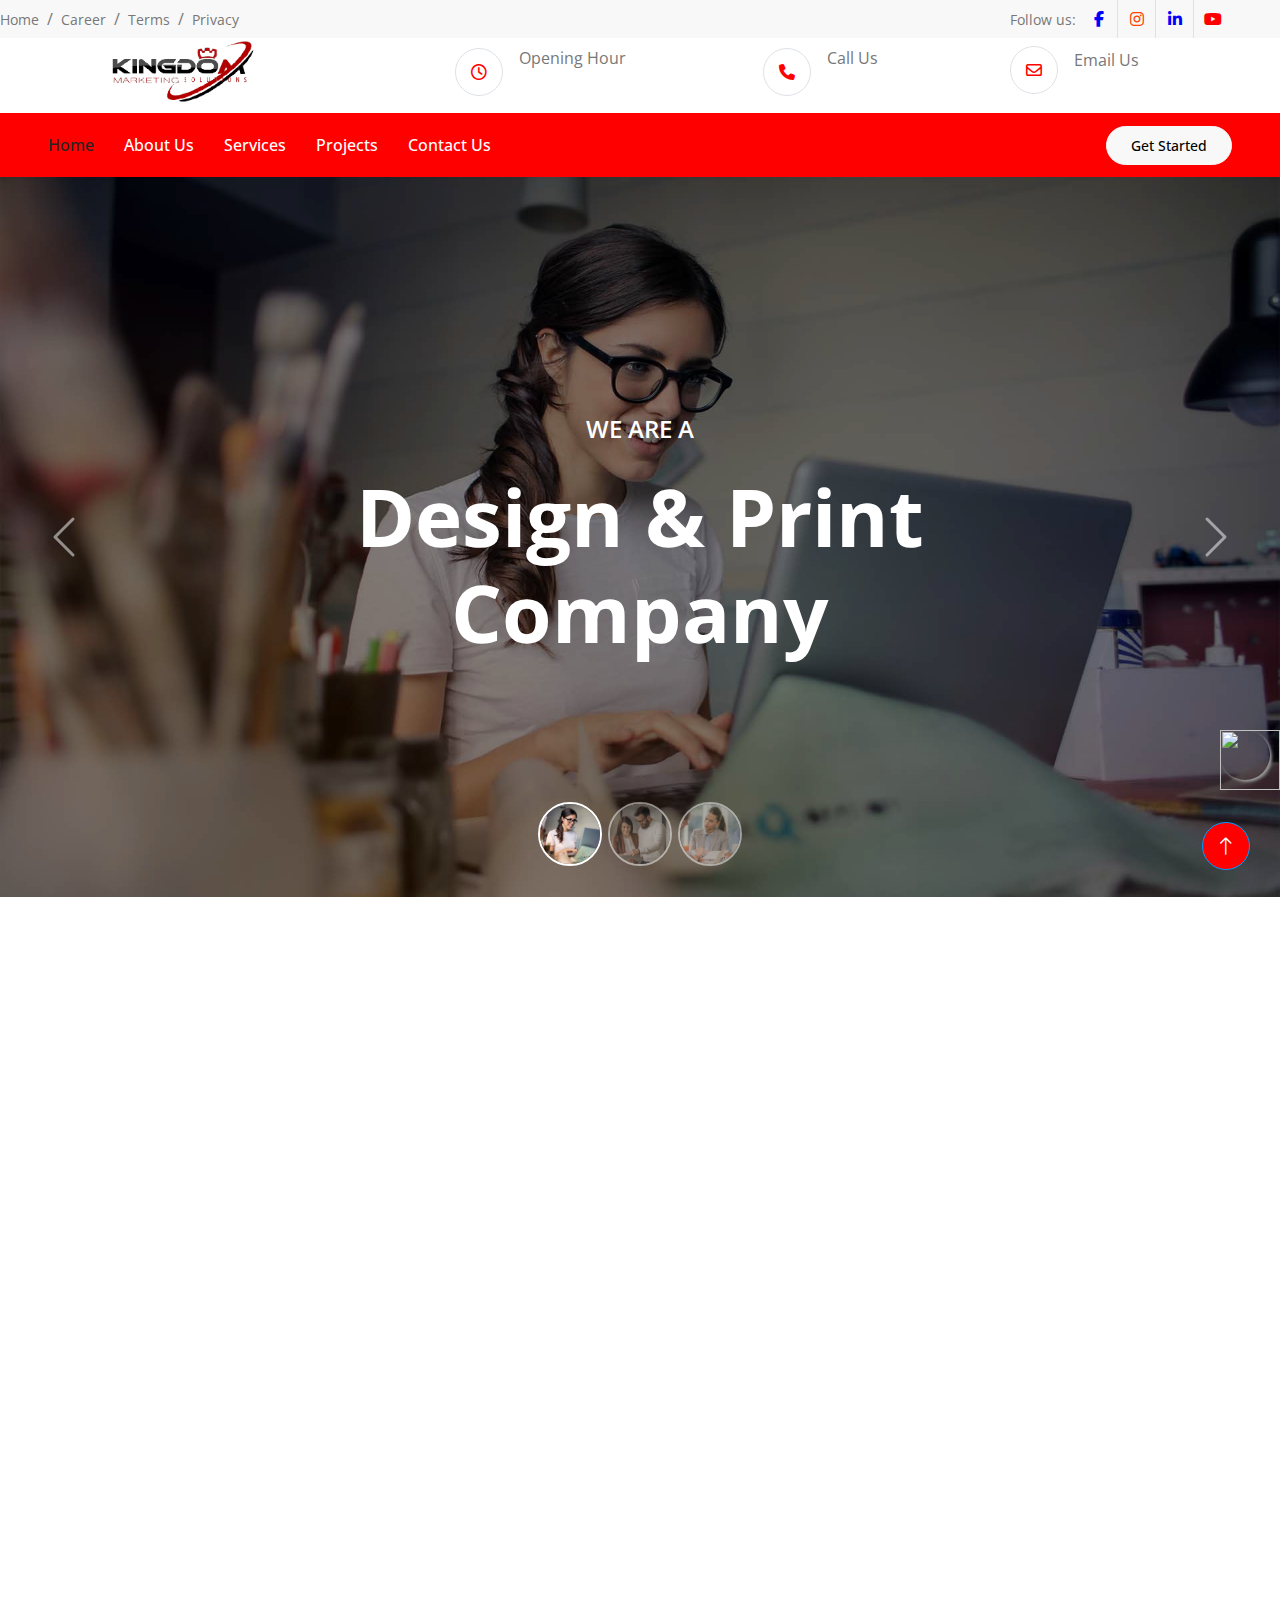
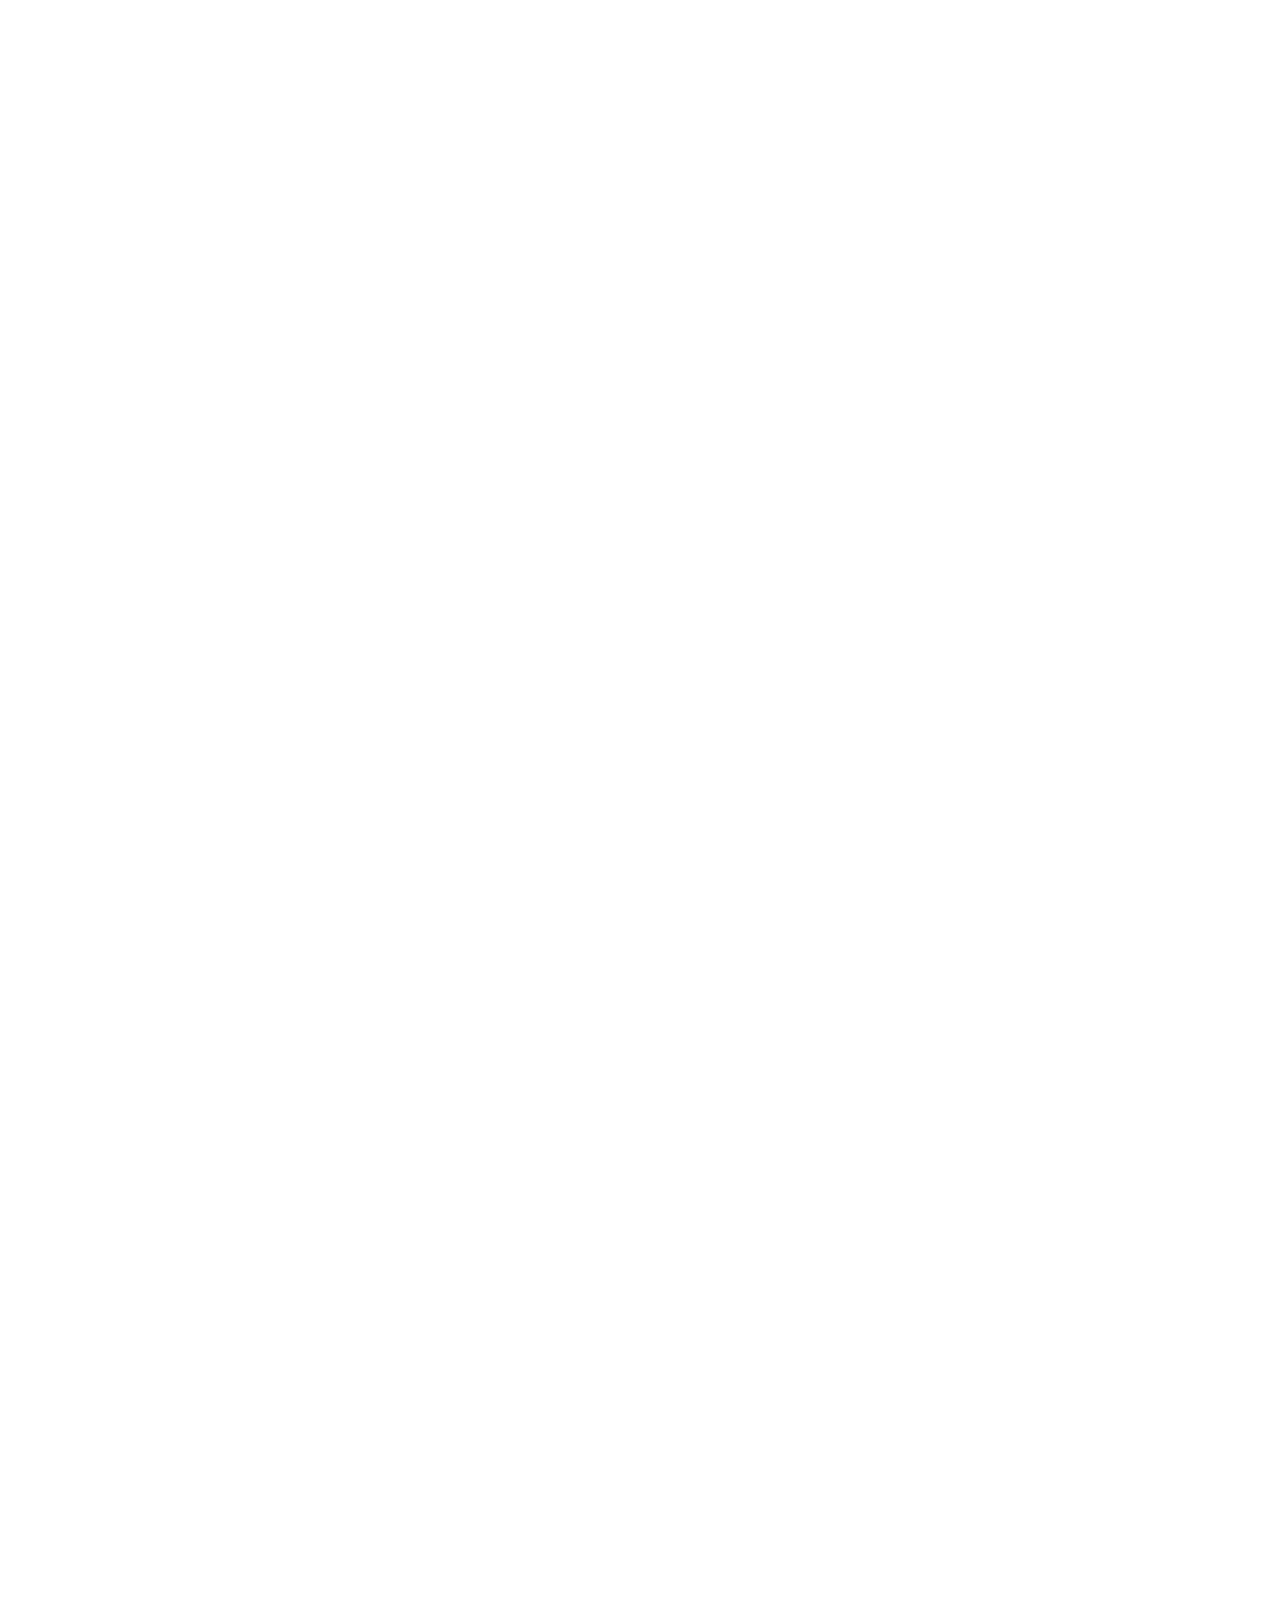
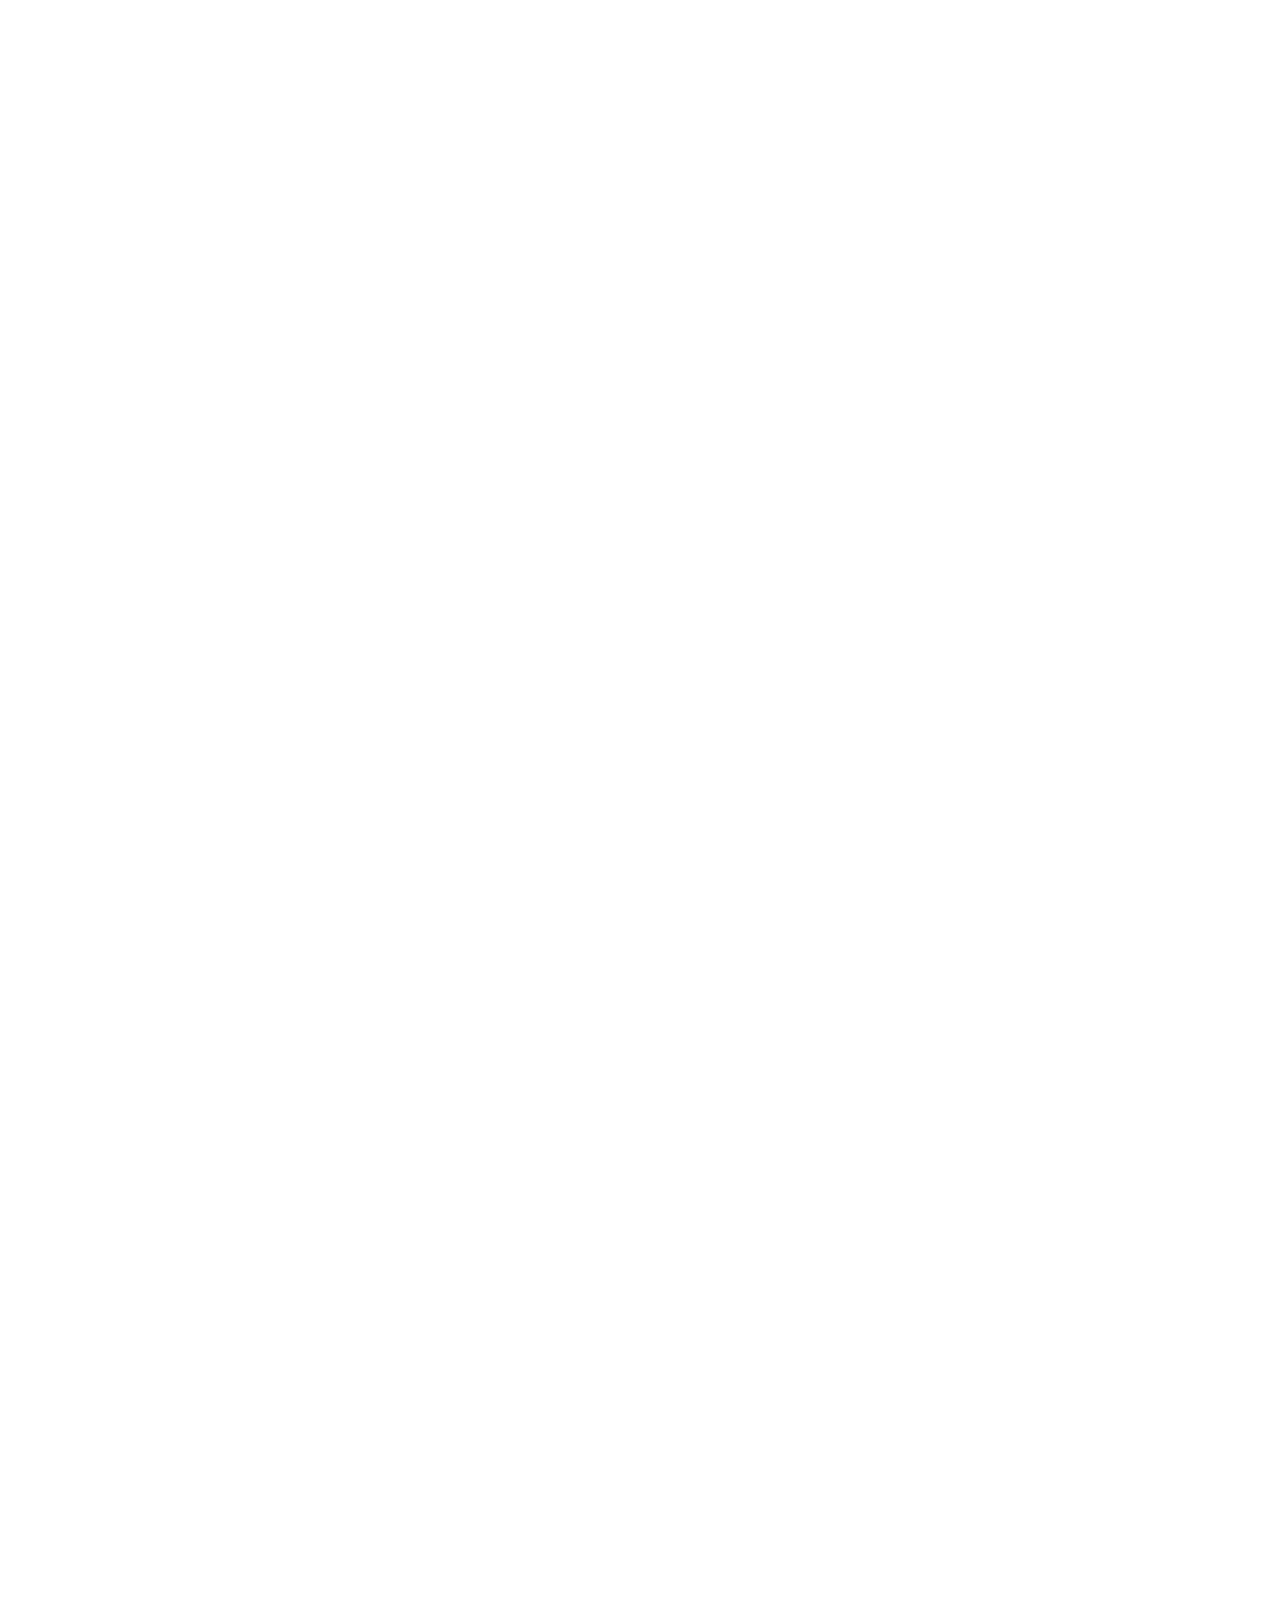
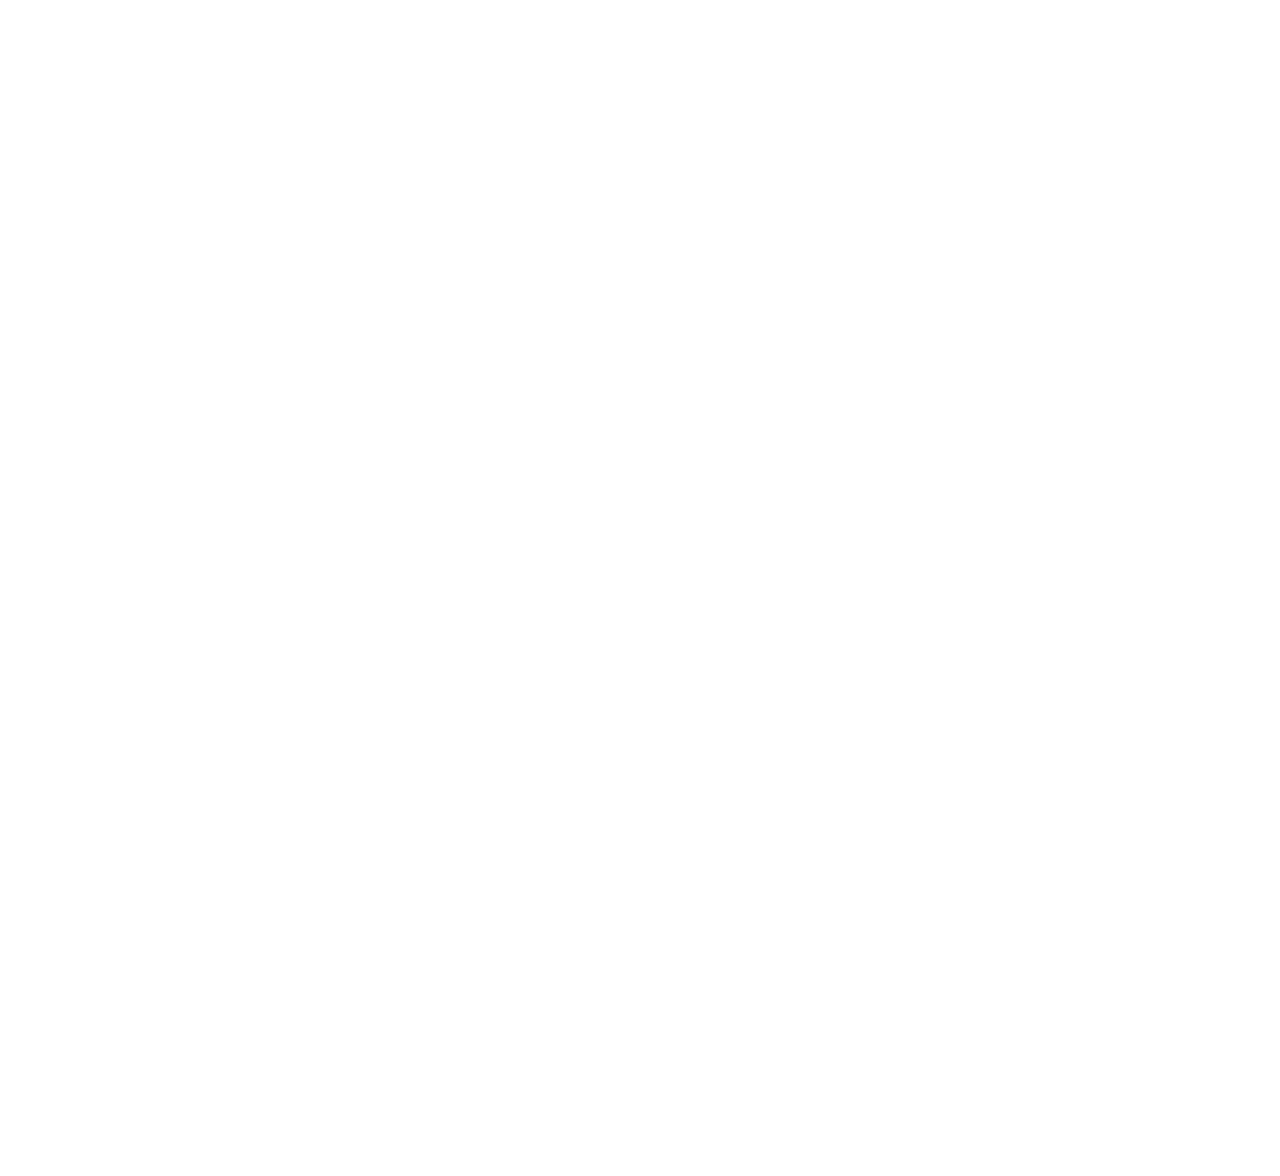
==== commit 49cccffc: "Update index.html" ====
--- a/index.html
+++ b/index.html
@@ -73,7 +73,7 @@
             <div class="col-lg-4 col-md-12 text-center text-lg-start">
                 <a href="" class="navbar-brand m-0 p-0" style="width: 4rem; height: 4rem;">
                     <h1 class="fw-bold text-primaryy m-0"></h1>
-                    <img src="img2/KMS_new_Logo-1-removebg-preview222.png" alt="Logo" style="width: 18rem; padding-left:2rem;">
+                    <img src="img2/KMS_new_Logo-1-removebg-preview222.png" alt="Logo" style="width: 18rem; padding-left:3rem;">
                 </a>
             </div>
             <div class="col-lg-8 col-md-7 d-none d-lg-block">
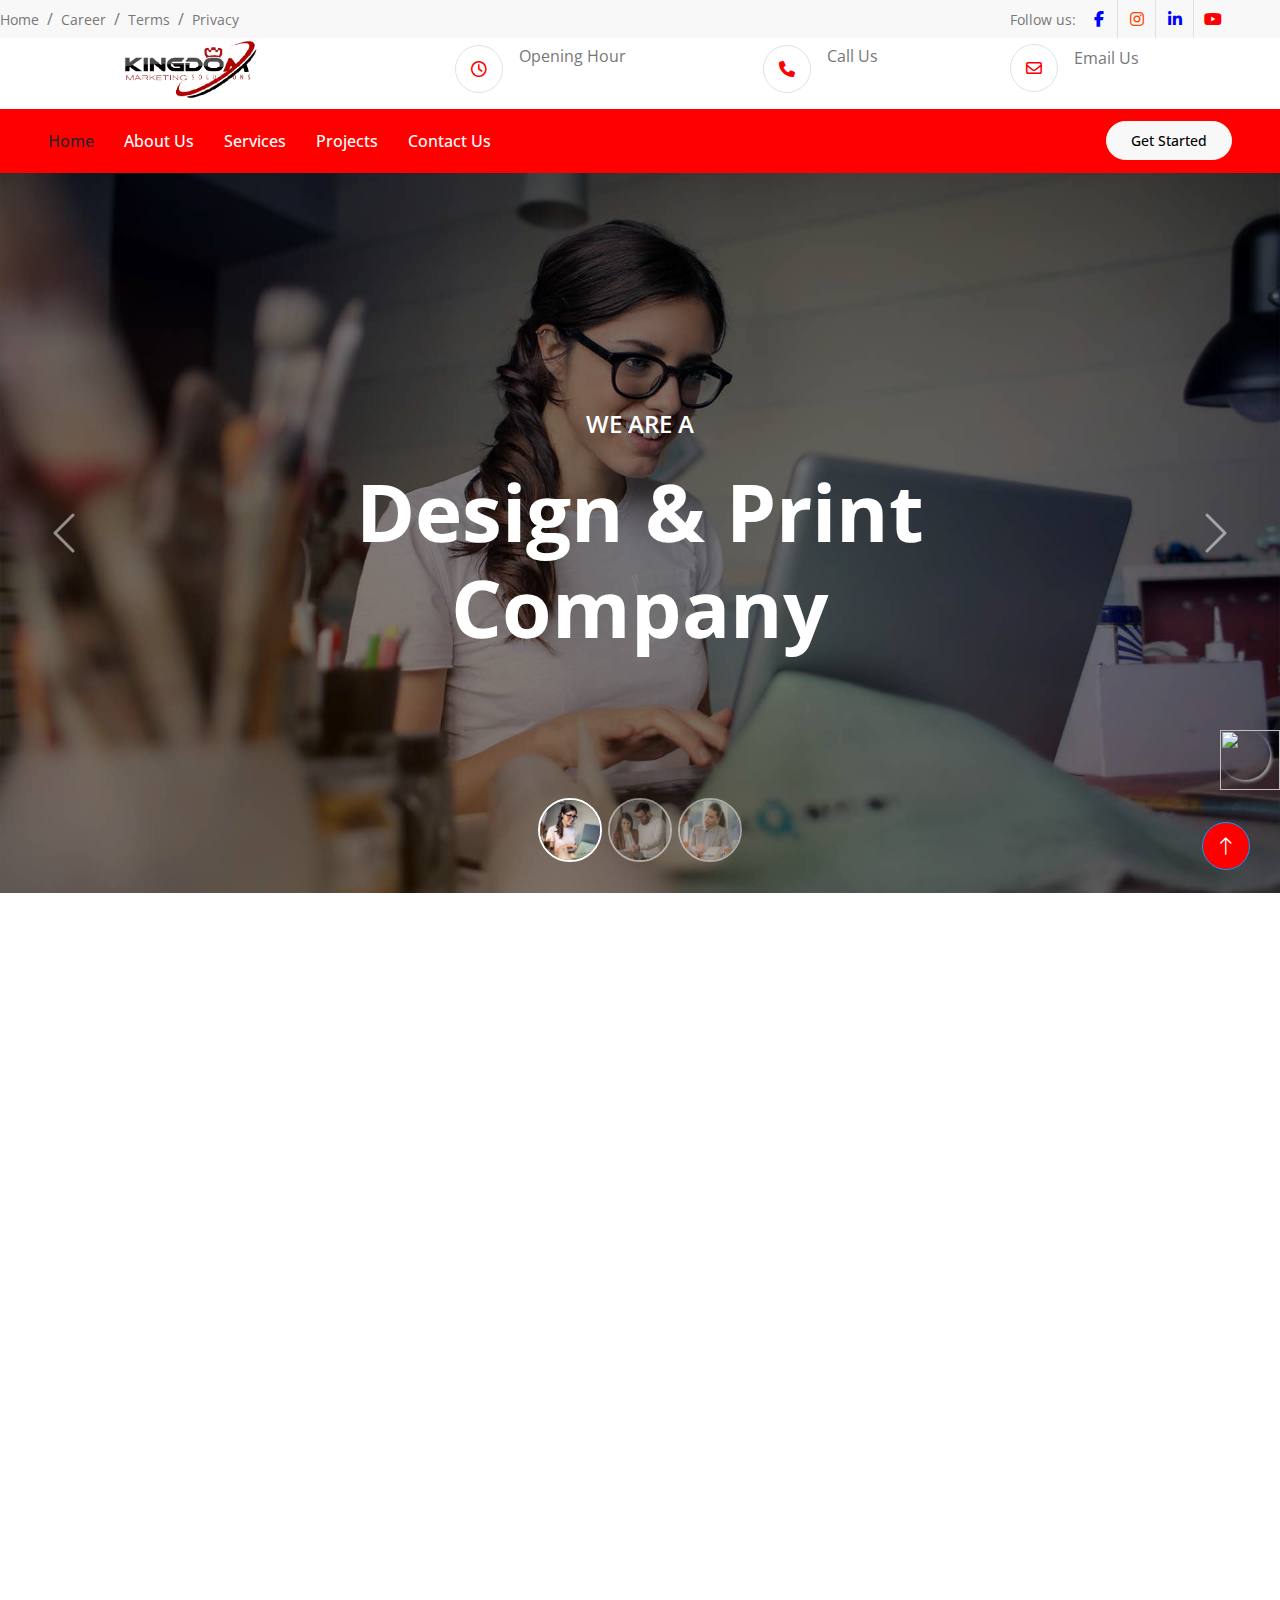
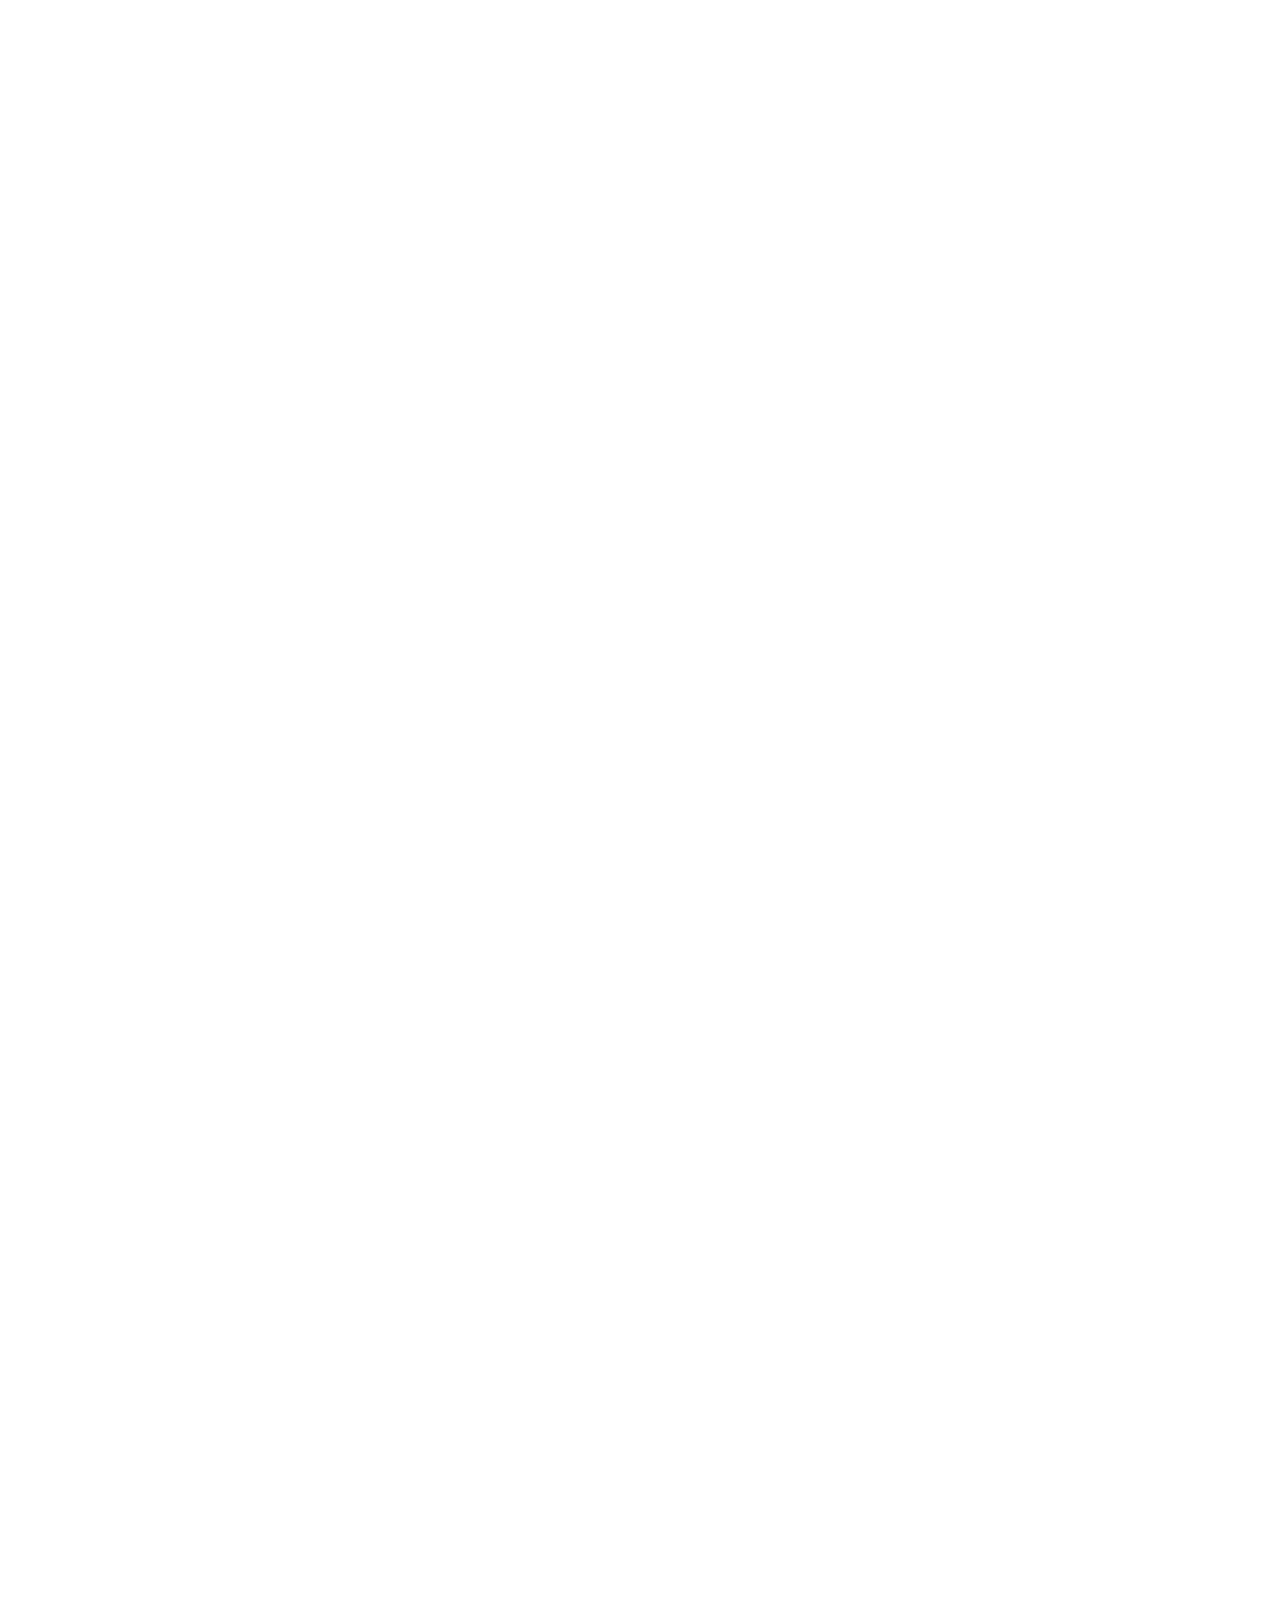
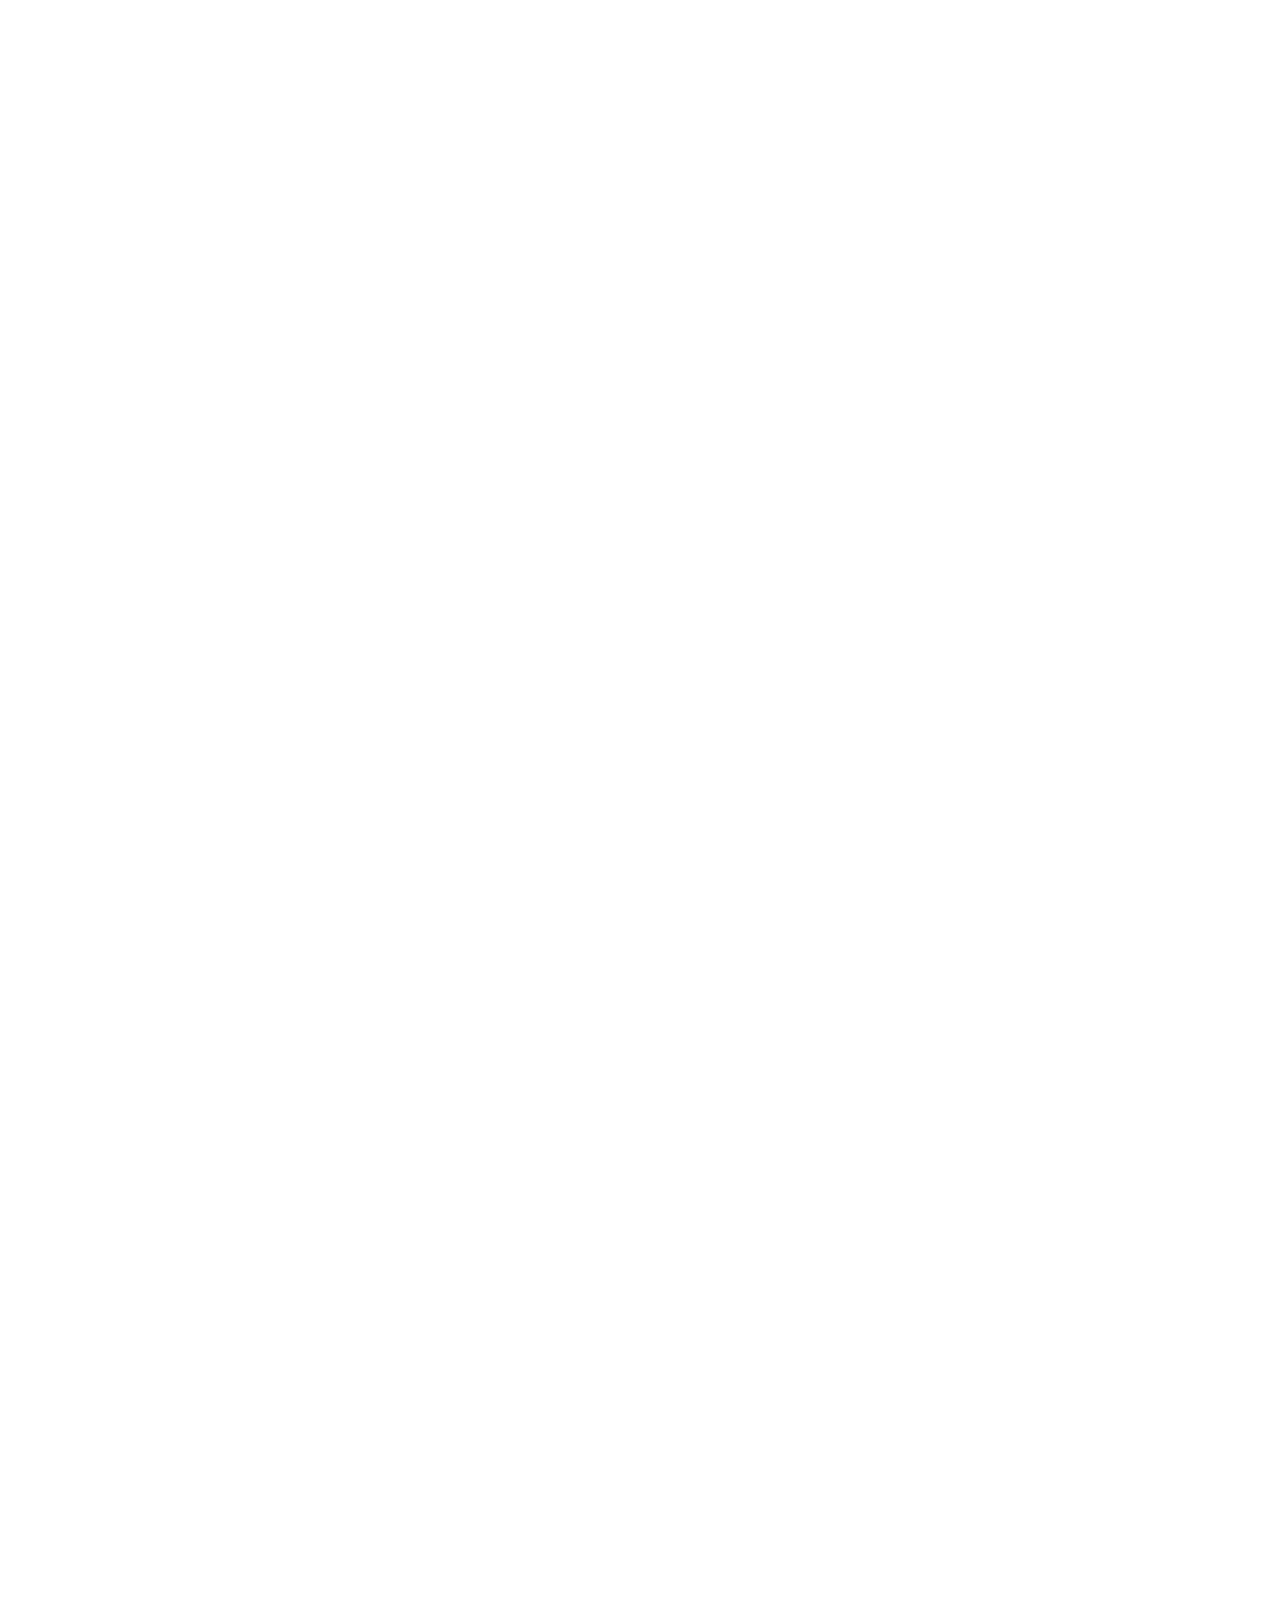
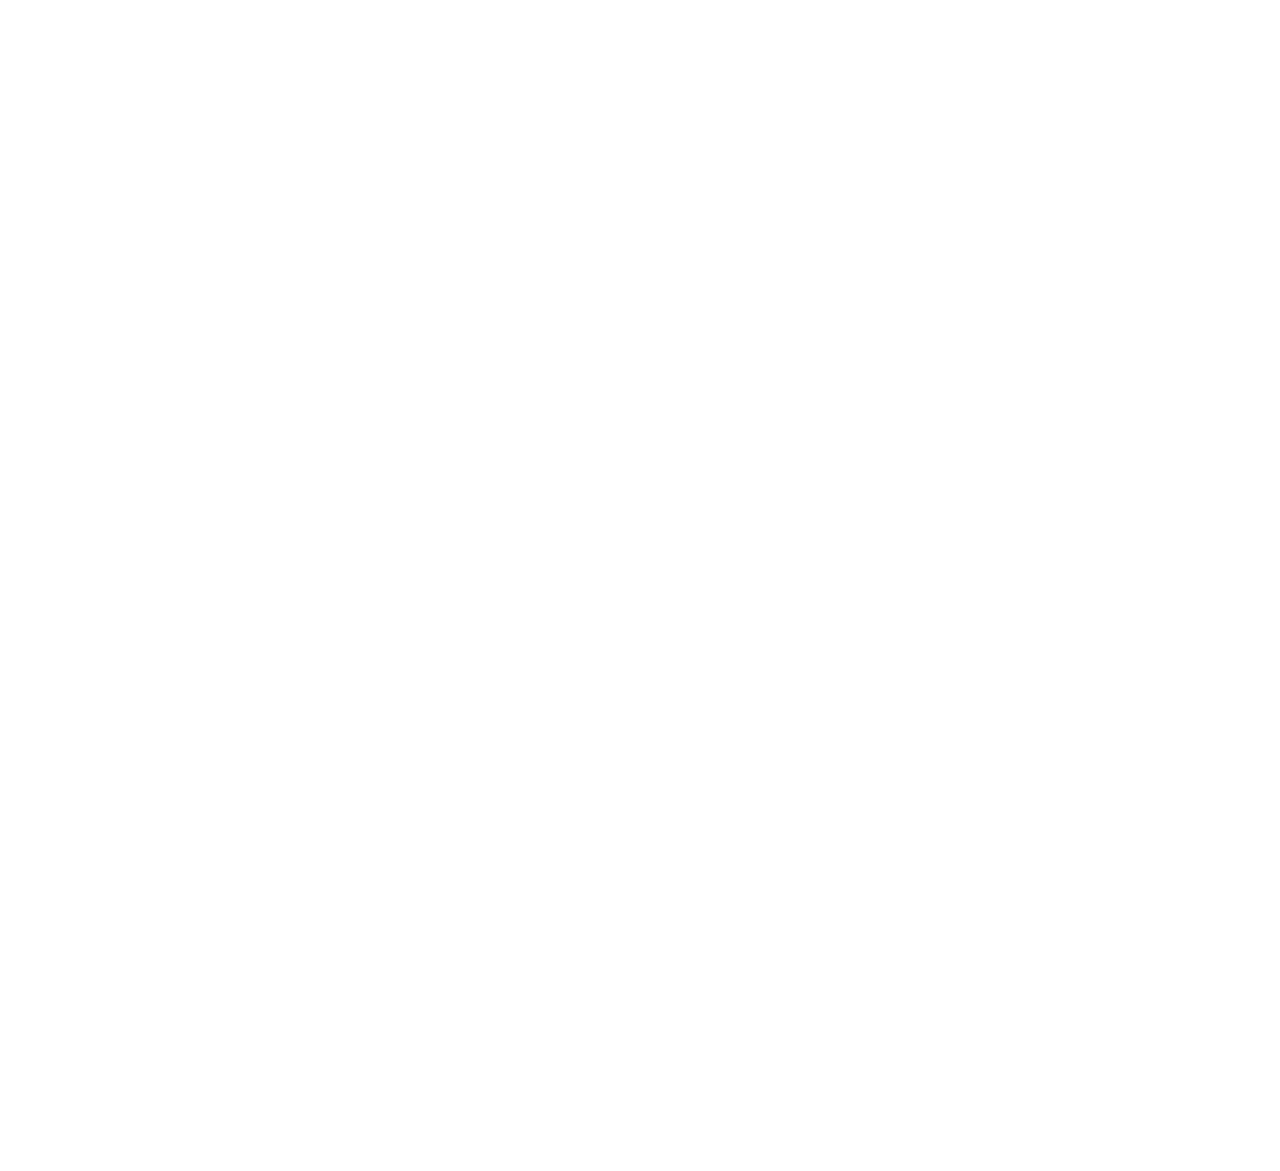
==== commit 6ebc8eaf: "Update index.html" ====
--- a/index.html
+++ b/index.html
@@ -73,7 +73,7 @@
             <div class="col-lg-4 col-md-12 text-center text-lg-start">
                 <a href="" class="navbar-brand m-0 p-0" style="width: 4rem; height: 4rem;">
                     <h1 class="fw-bold text-primaryy m-0"></h1>
-                    <img src="img2/KMS_new_Logo-1-removebg-preview222.png" alt="Logo" style="width: 18rem; padding-left:3rem;">
+                    <img src="img2/KMS_new_Logo-1-removebg-preview222.png" alt="Logo" style="width: 18rem; padding-left:4rem;">
                 </a>
             </div>
             <div class="col-lg-8 col-md-7 d-none d-lg-block">
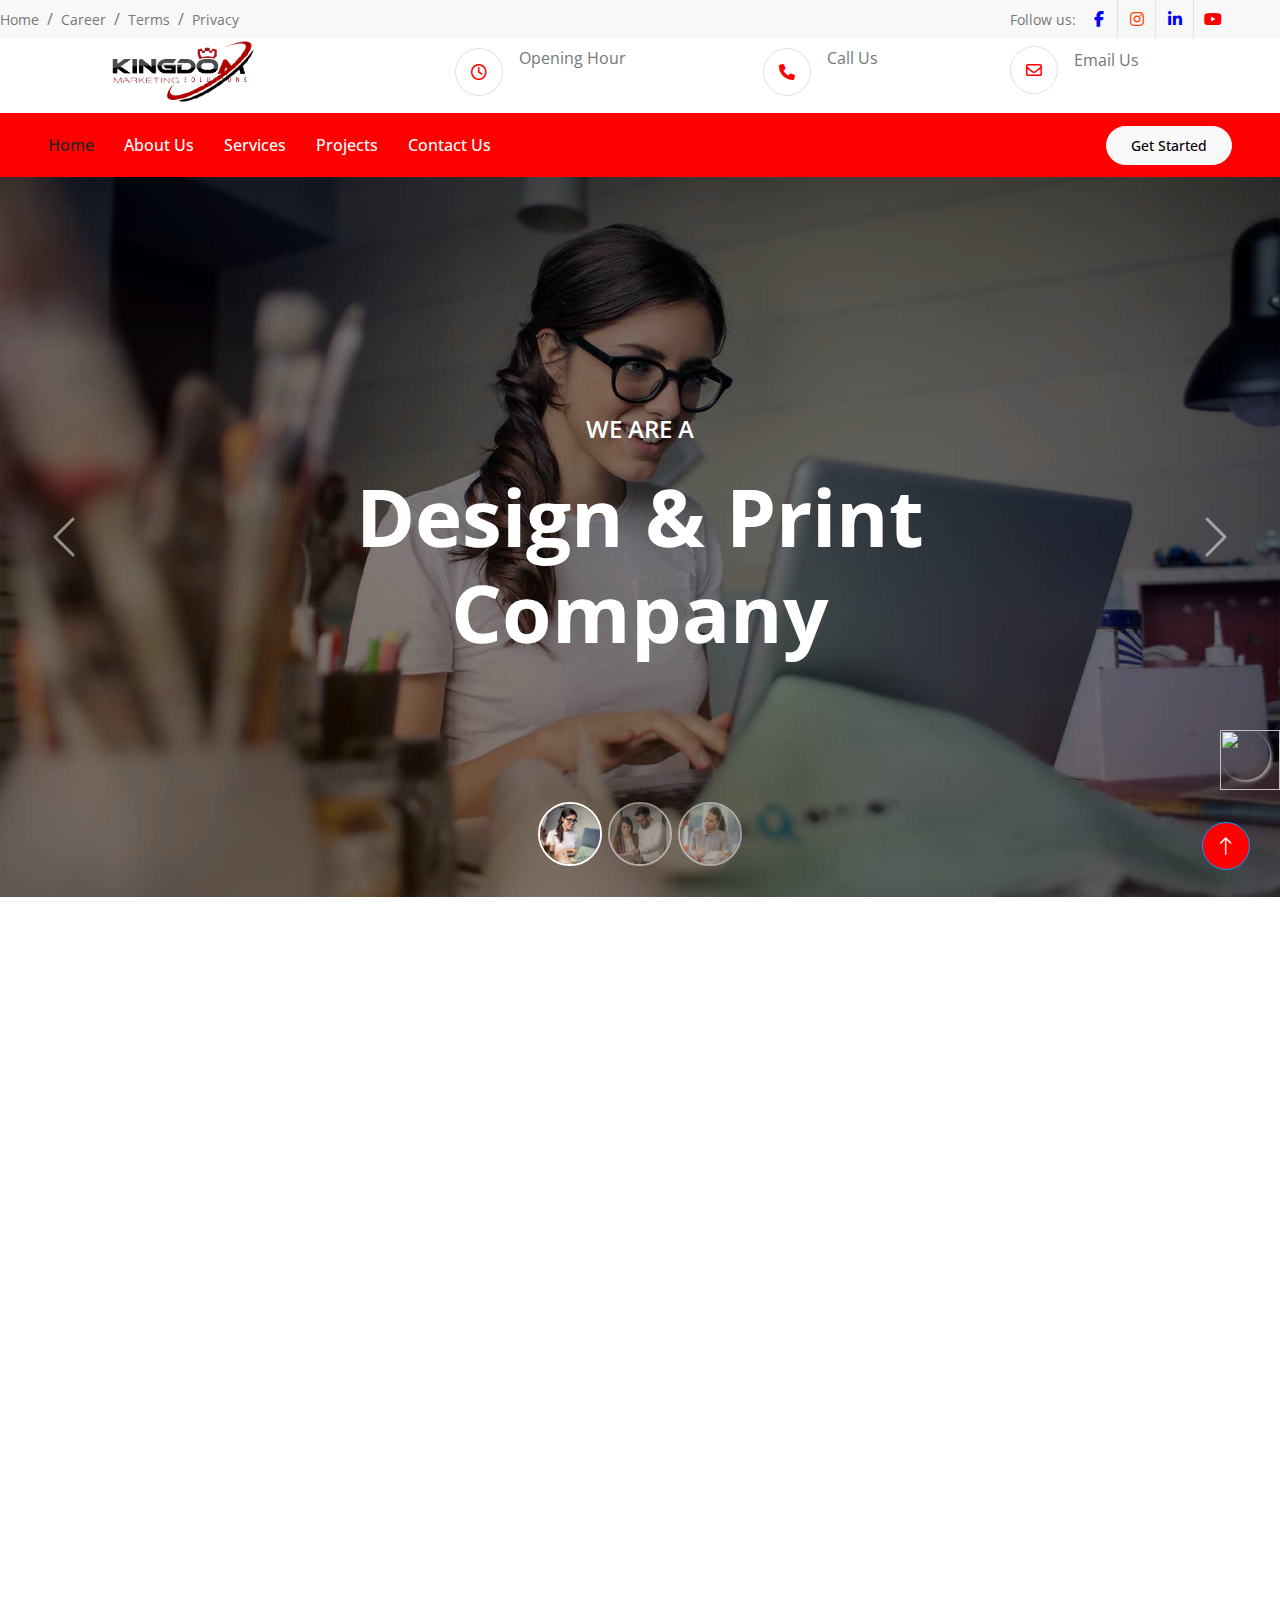
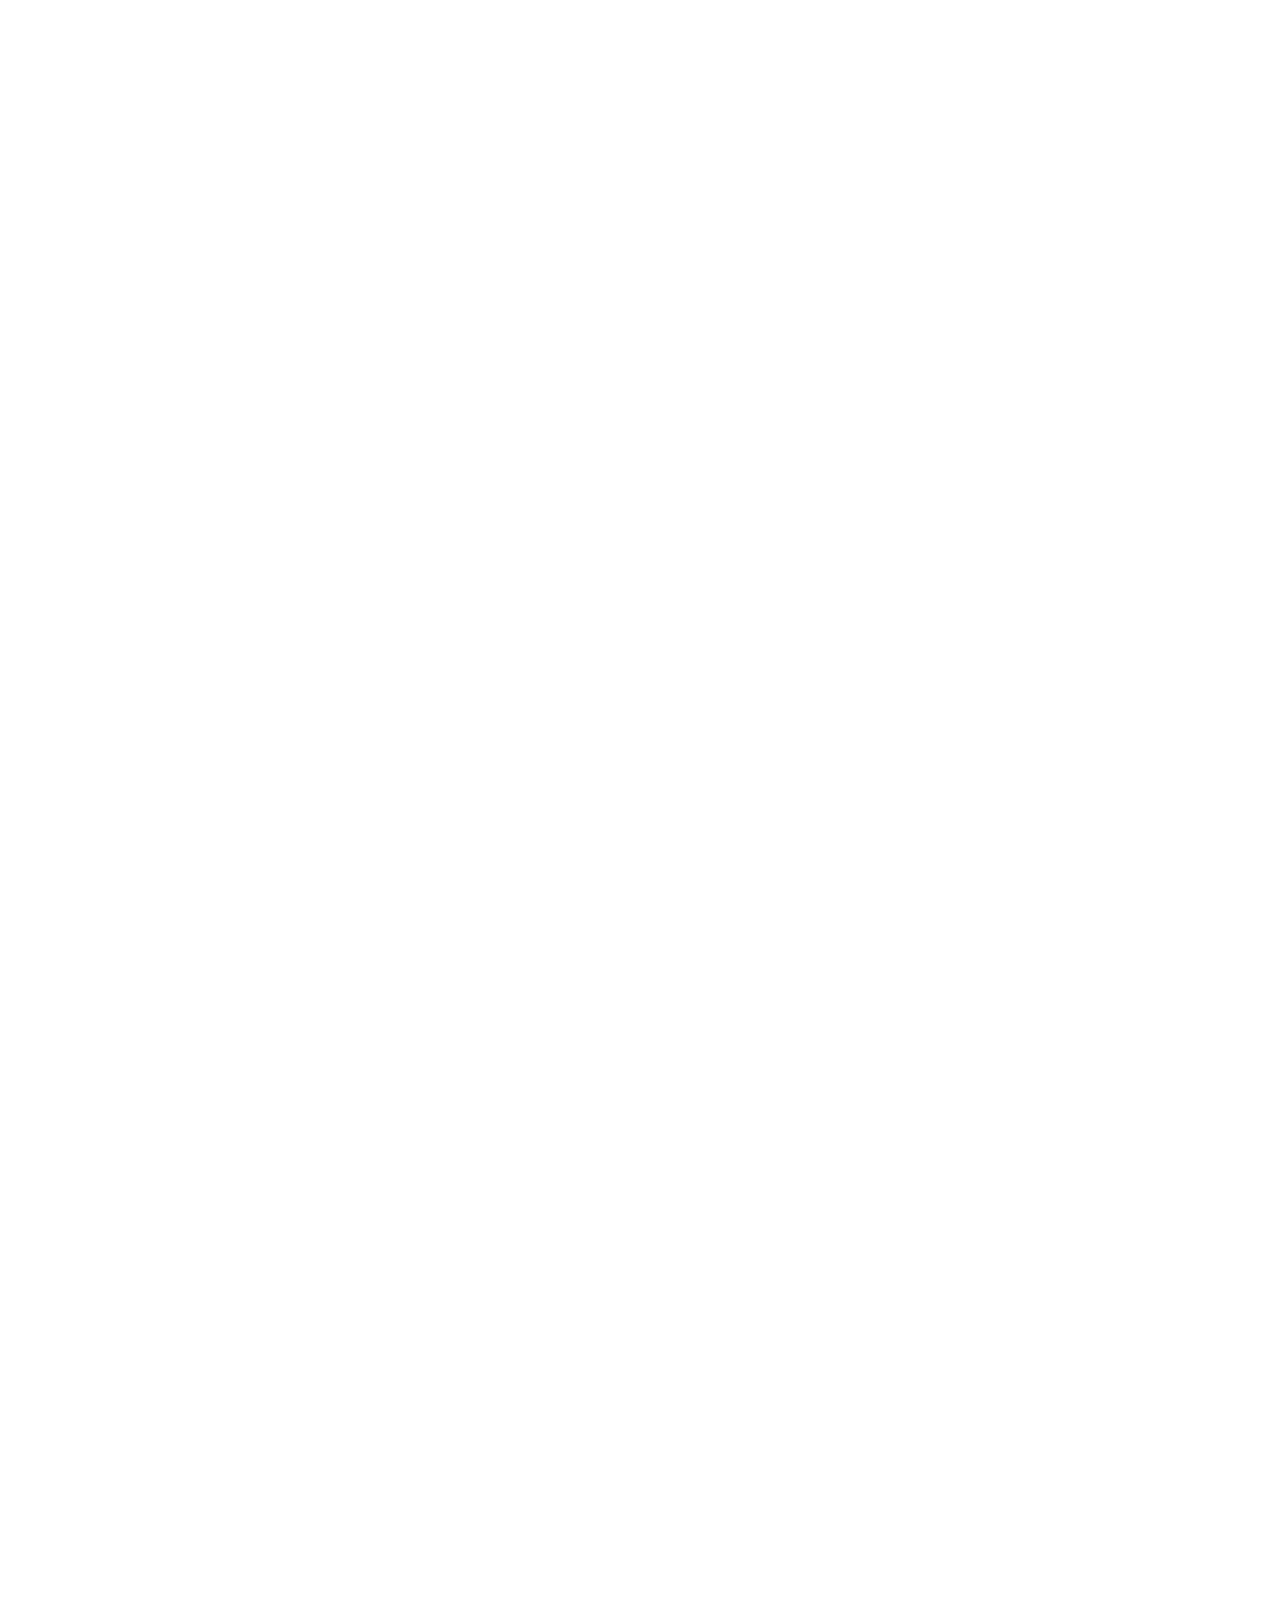
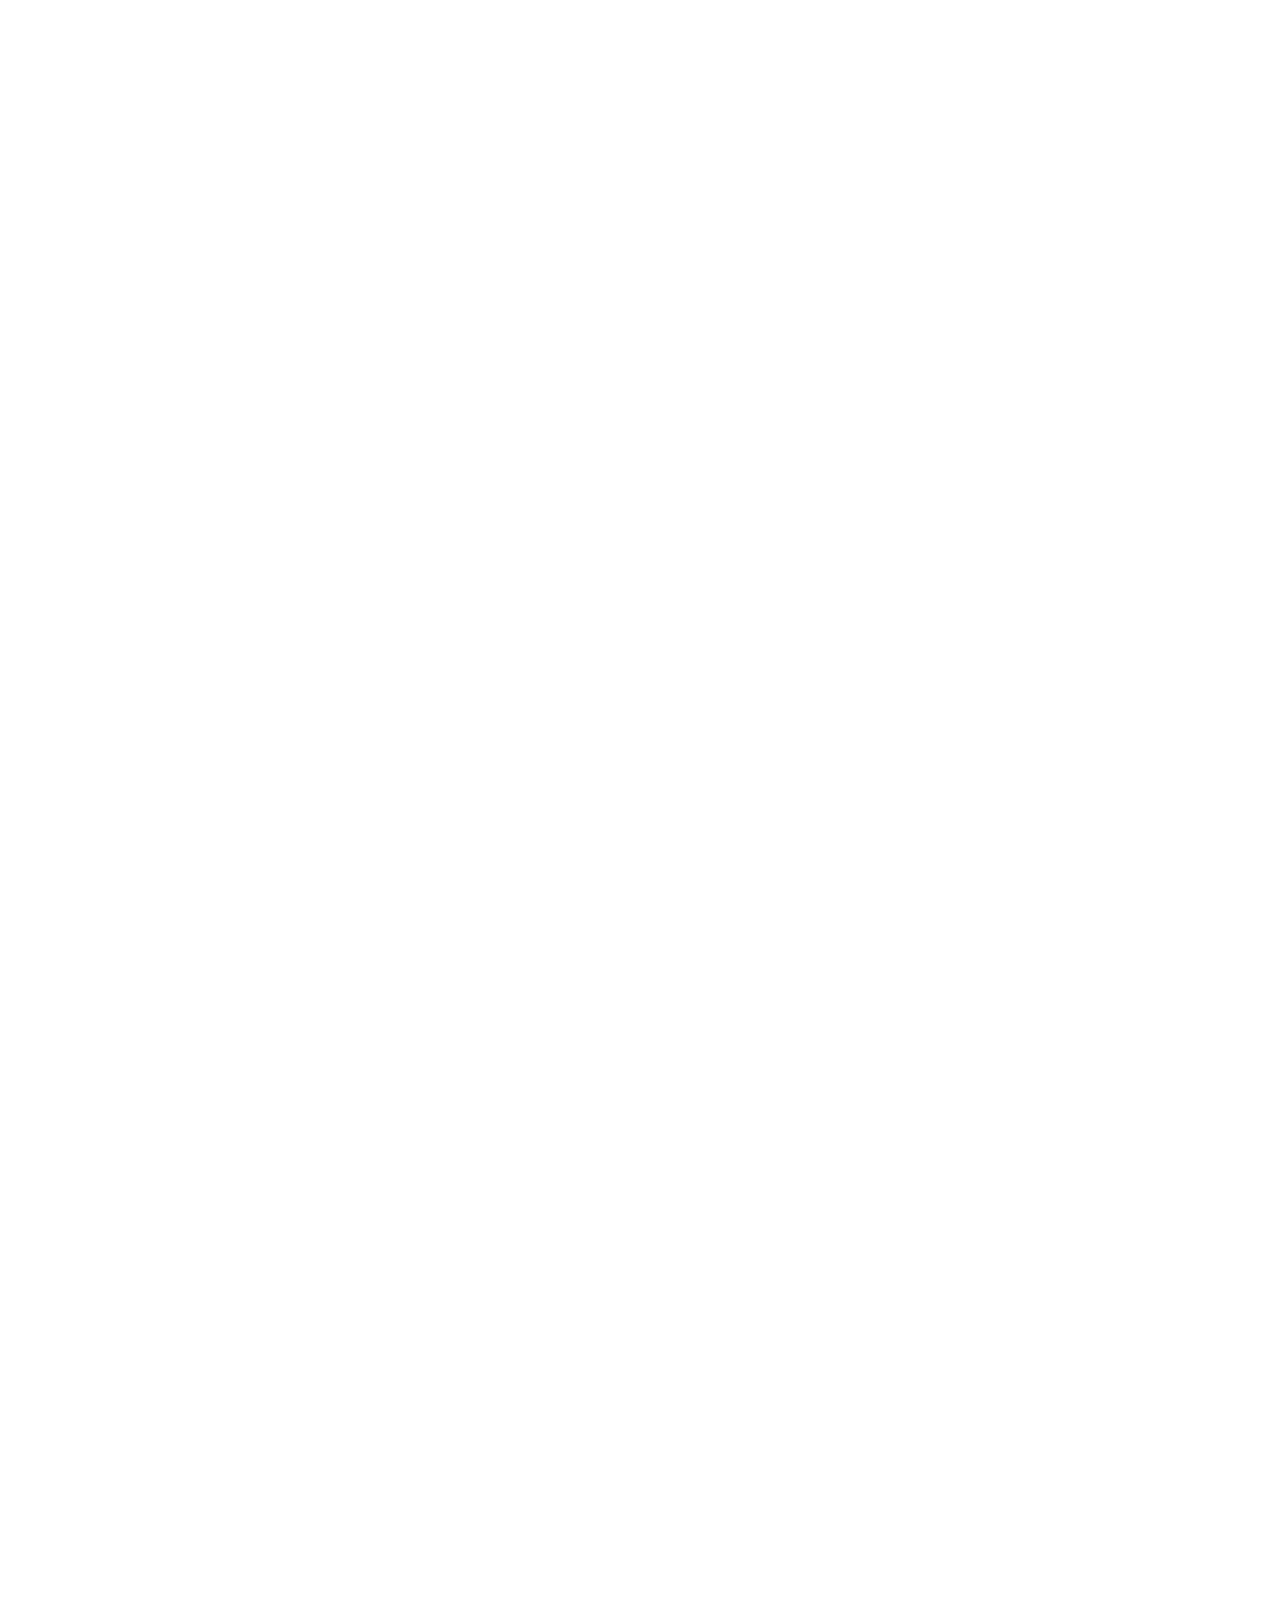
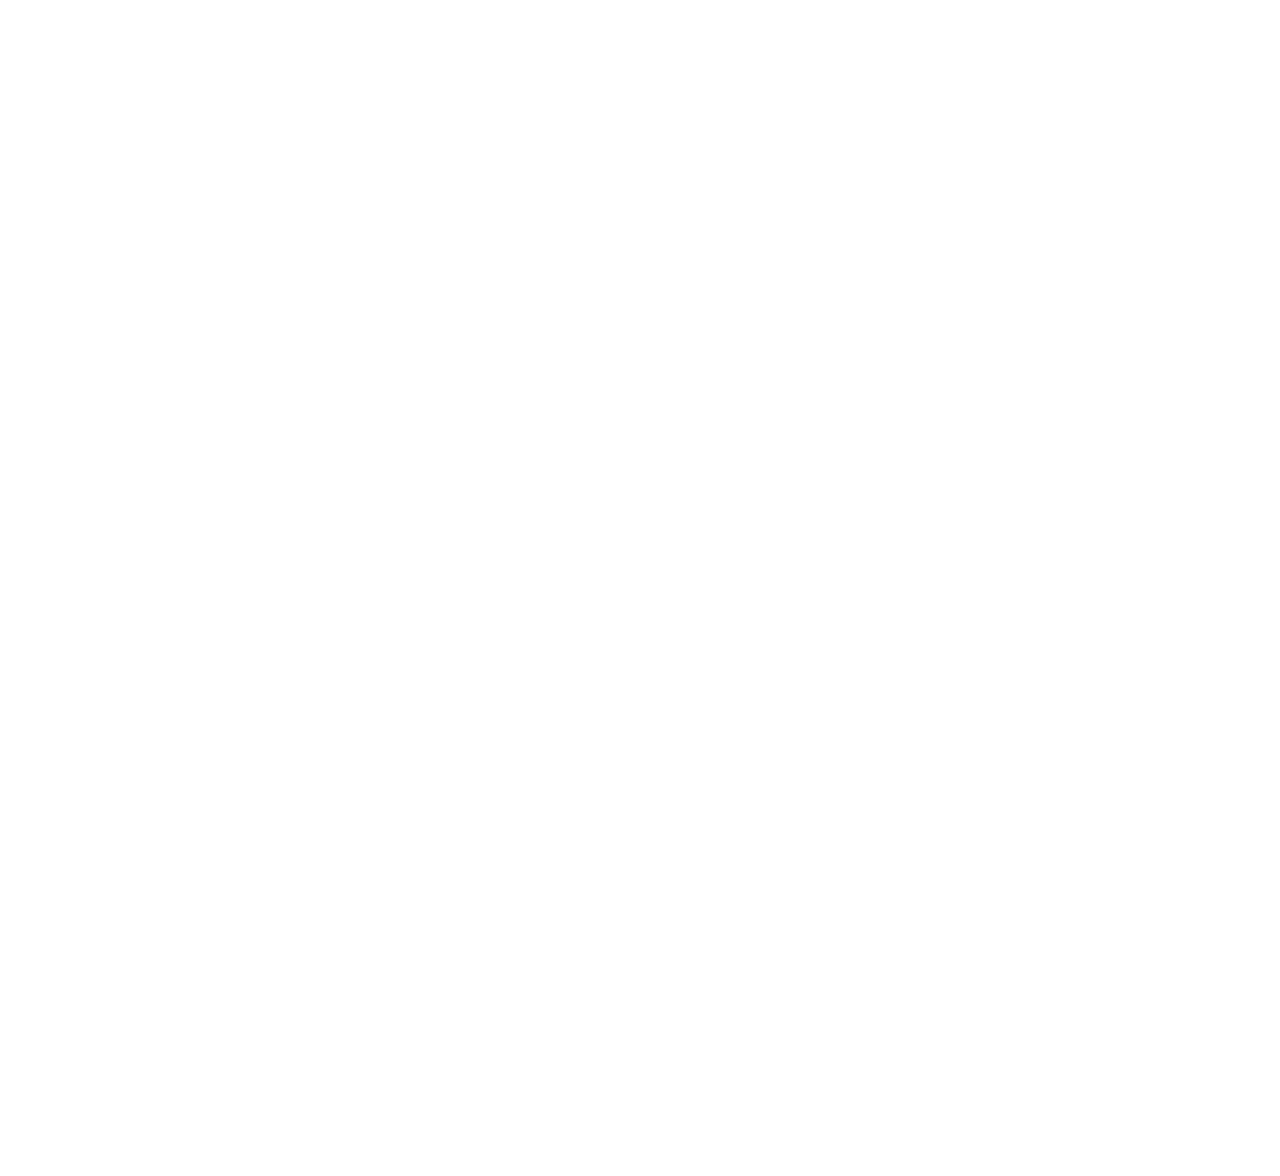
==== commit af130b9d: "Update index.html" ====
--- a/index.html
+++ b/index.html
@@ -73,7 +73,7 @@
             <div class="col-lg-4 col-md-12 text-center text-lg-start">
                 <a href="" class="navbar-brand m-0 p-0" style="width: 4rem; height: 4rem;">
                     <h1 class="fw-bold text-primaryy m-0"></h1>
-                    <img src="img2/KMS_new_Logo-1-removebg-preview222.png" alt="Logo" style="width: 18rem; padding-left:4rem;">
+                                         <img src="img2/KMS_new_Logo-1-removebg-preview222.png" alt="Logo" style="width: 18rem; padding-left:3rem;">
                 </a>
             </div>
             <div class="col-lg-8 col-md-7 d-none d-lg-block">
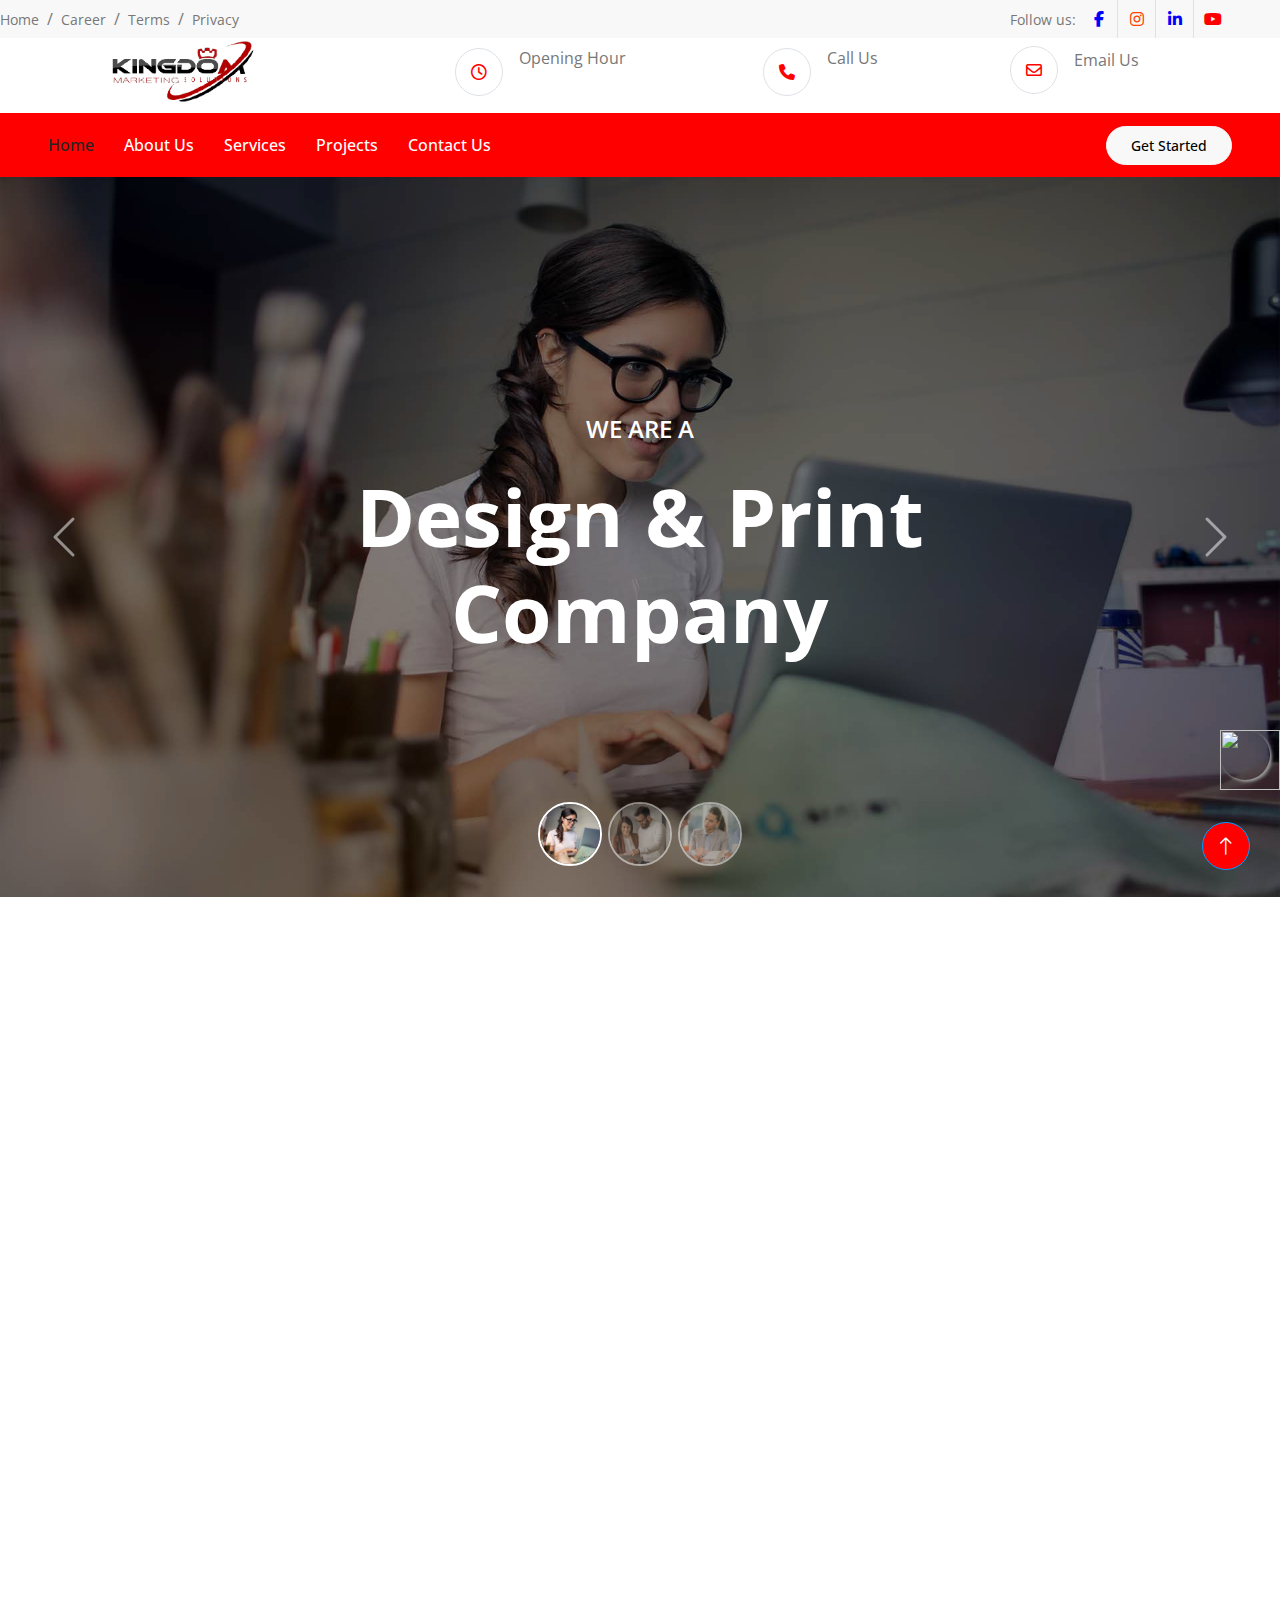
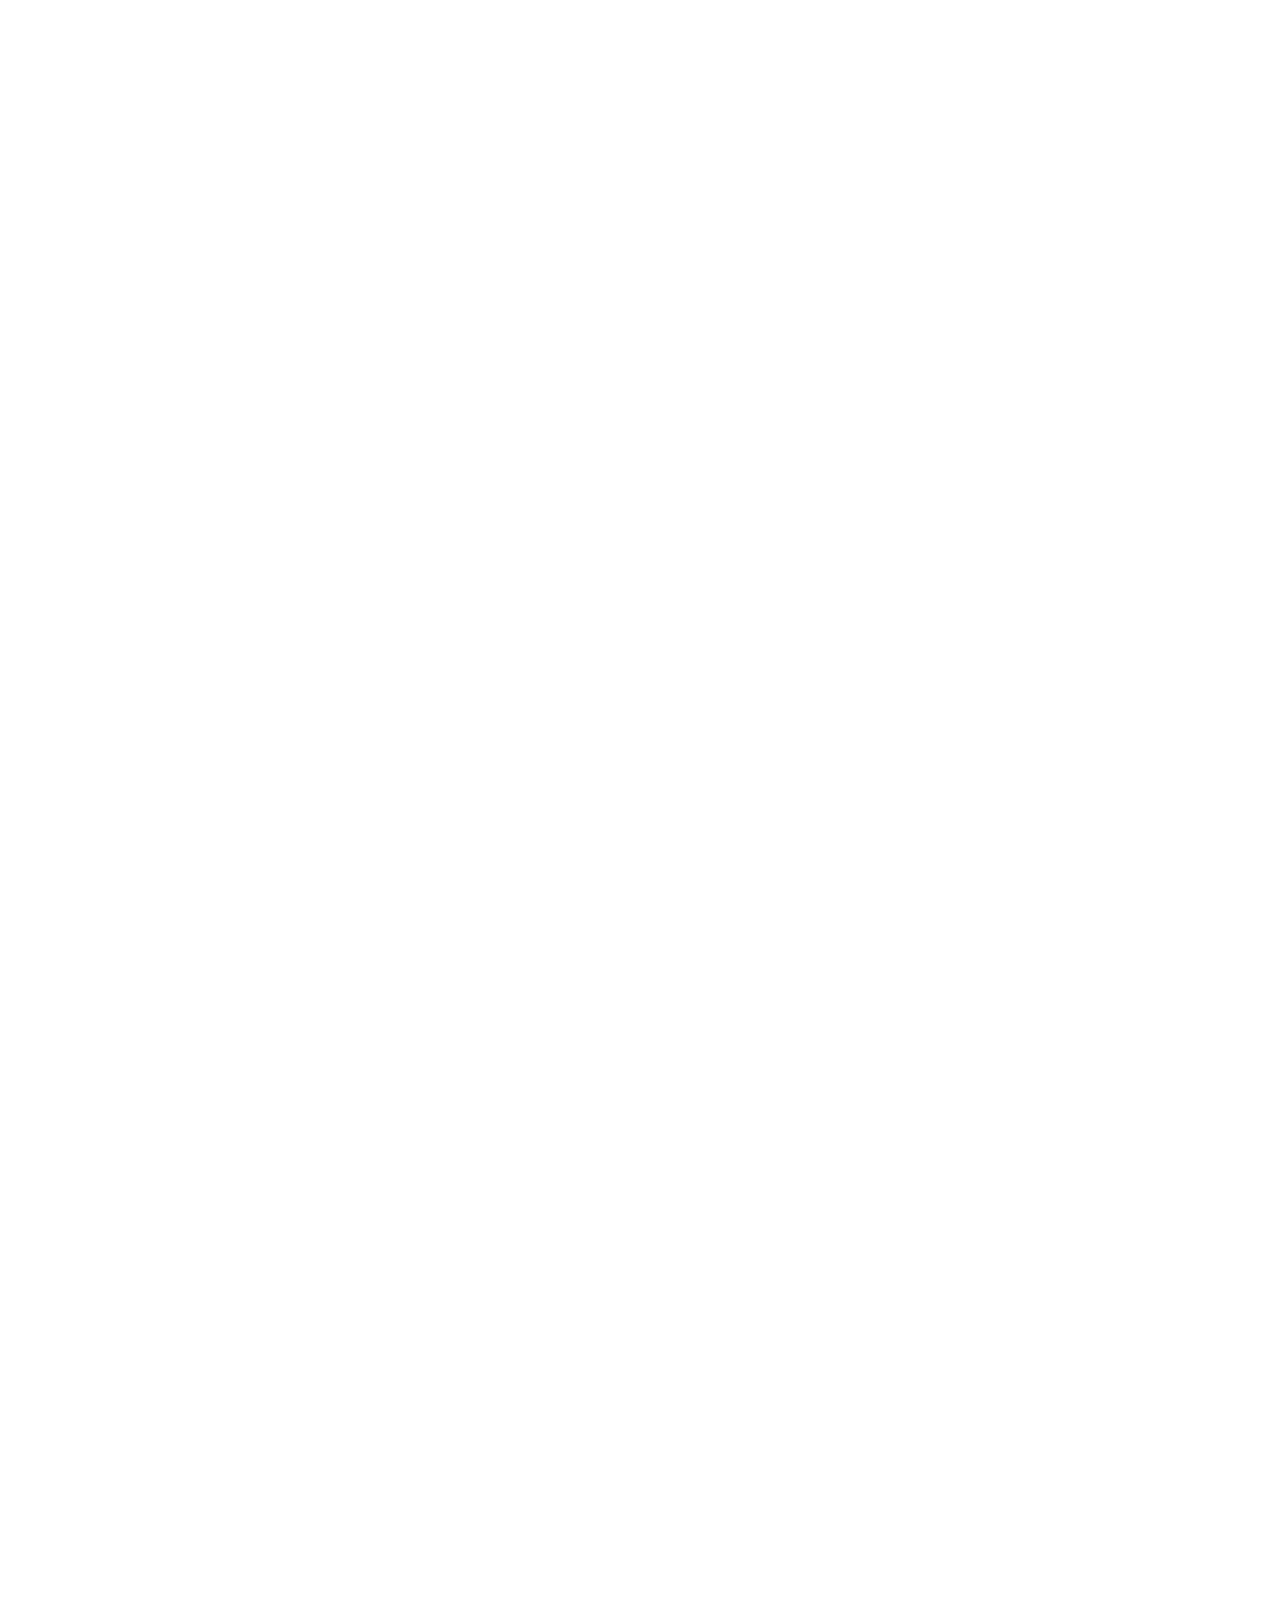
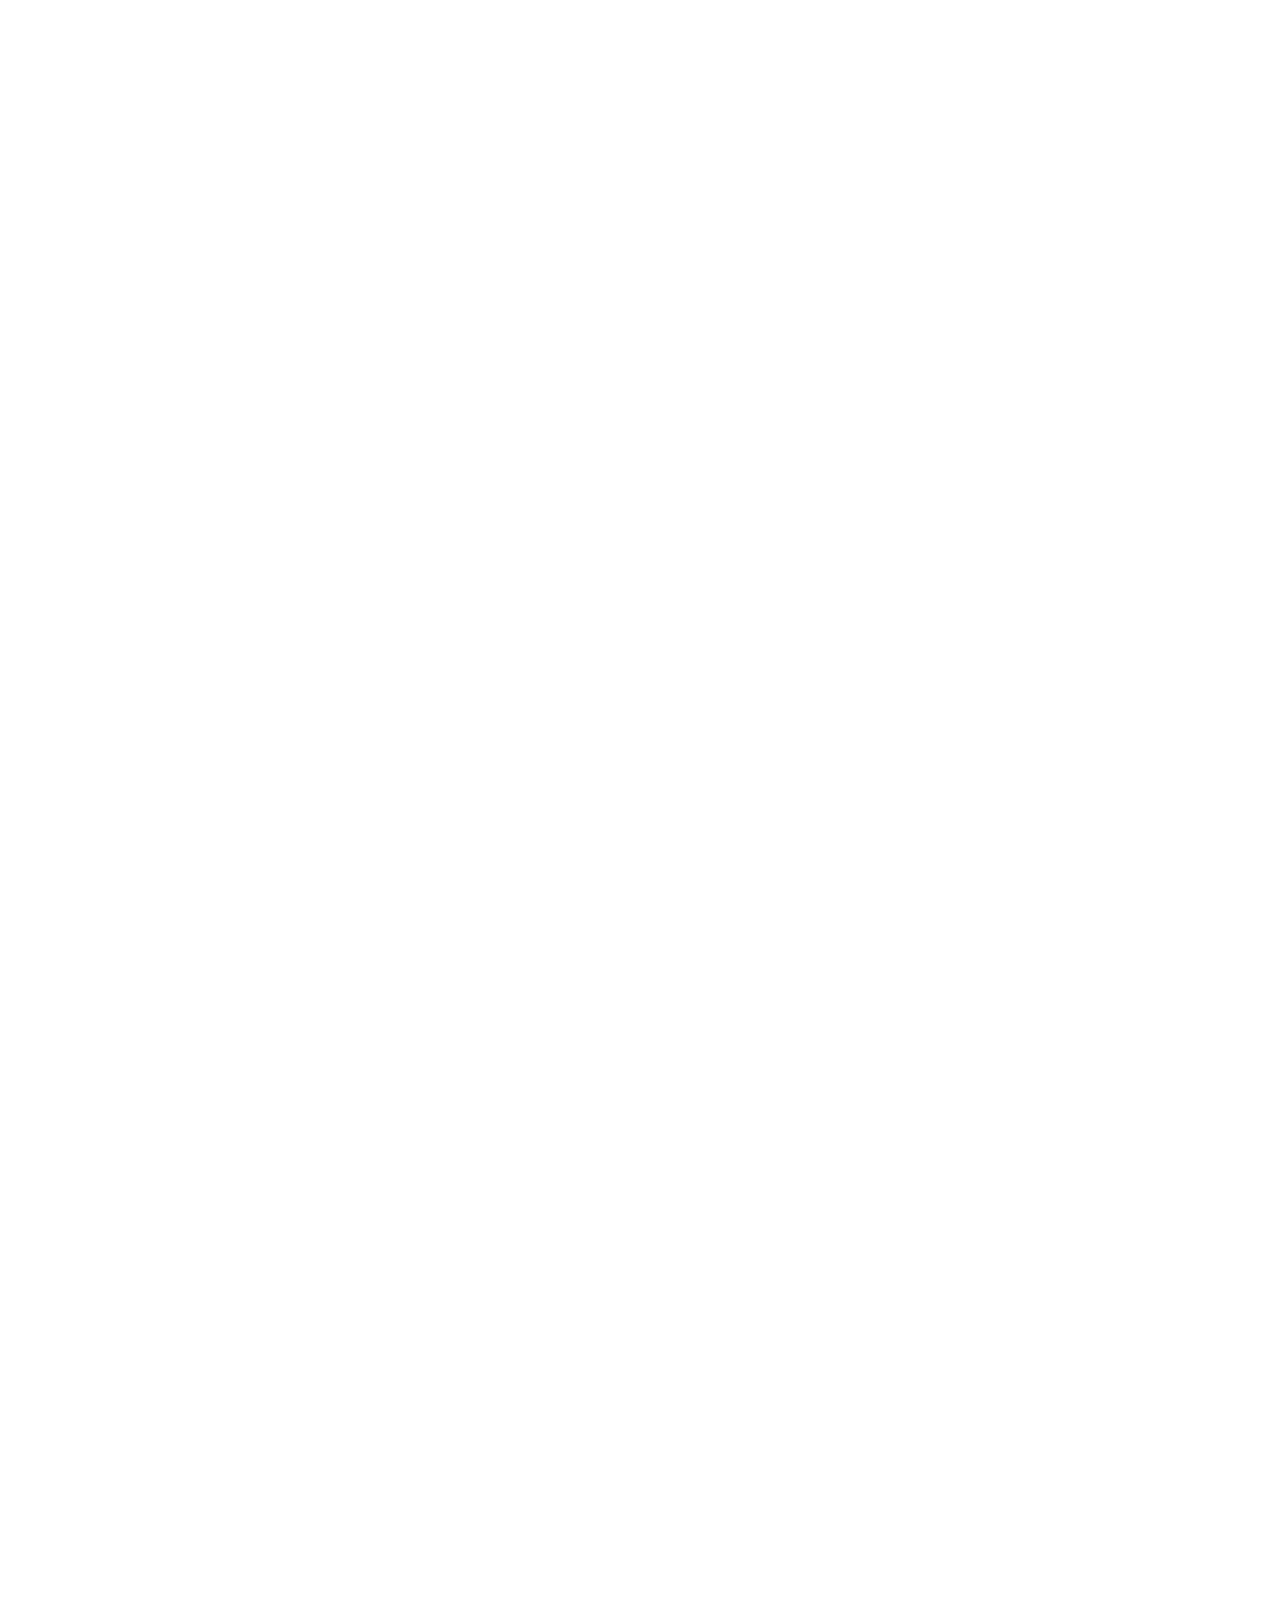
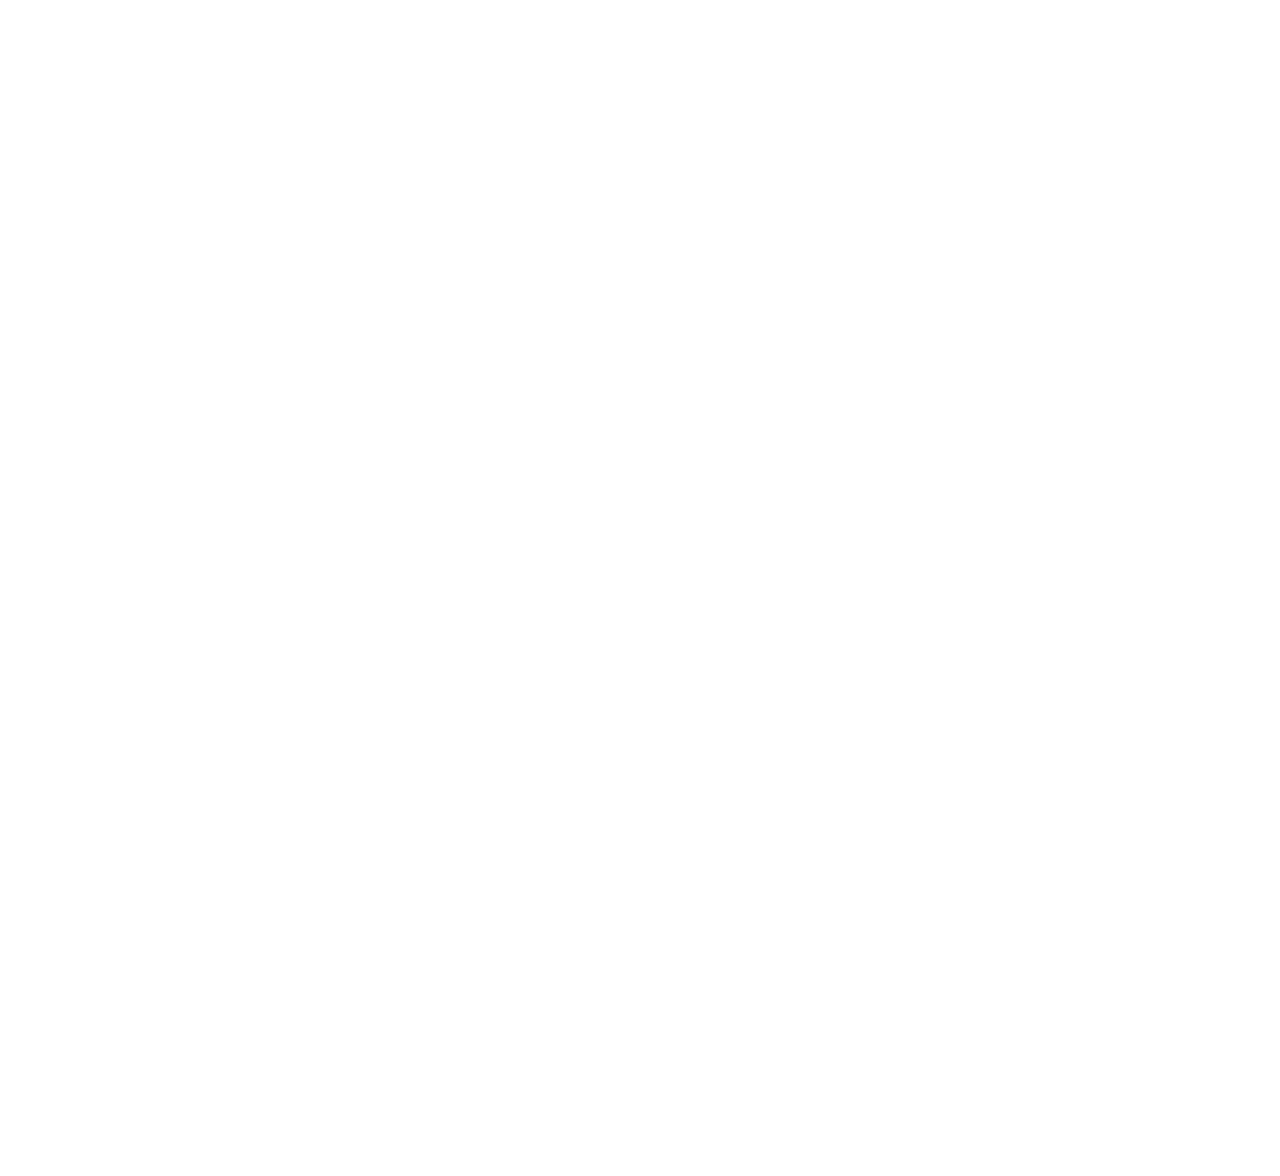
==== commit 33b559bf: "Update index.html" ====
--- a/index.html
+++ b/index.html
@@ -385,7 +385,6 @@
     <!-- Feature End -->
 
 
-    <!-- Project Start -->
      <!-- Project Start -->
      <div class="container-xxl py-5">
         <div class="container">
@@ -394,7 +393,31 @@
                 <h1 class="display-6 mb-4">Learn More About Our Product Range</h1>
             </div>
             <div class="owl-carousel project-carousel wow fadeInUp" data-wow-delay="0.1s">
-                <div class="project-item border rounded h-100 p-4" data-dot="01">
+                <div class="project-item border rounded h-100 p-4" data-dot="1">
+                    <div class="position-relative mb-4">
+                        <img class="img-fluid rounded" src="img2/IMG-20231114-WA0034.jpg" alt="">
+                        <a href="img2/IMG-20231114-WA0034.jpg" data-lightbox="project"><i class="fa fa-eye fa-2x"></i></a>
+                    </div>
+                    <h6>Informative Signs</h6>
+                    <span></span>
+                </div>
+                <div class="project-item border rounded h-100 p-4" data-dot="2">
+                    <div class="position-relative mb-4">
+                        <img class="img-fluid rounded" src="img2/IMG-20231114-WA0037.jpg" alt="">
+                        <a href="img2/IMG-20231114-WA0037.jpg" data-lightbox="project"><i class="fa fa-eye fa-2x"></i></a>
+                    </div>
+                    <h6>Informative Signs</h6>
+                    <span></span>
+                </div>
+                <div class="project-item border rounded h-100 p-4" data-dot="03">
+                    <div class="position-relative mb-4">
+                        <img class="img-fluid rounded" src="img/window.webp" alt="">
+                        <a href="img/window.webp" data-lightbox="project"><i class="fa fa-eye fa-2x"></i></a>
+                    </div>
+                    <h6>Window Decals</h6>
+                    <span></span>
+                </div>
+                <div class="project-item border rounded h-100 p-4" data-dot="04">
                     <div class="position-relative mb-4">
                         <img class="img-fluid rounded" src="img/3d-signage.webp" alt="">
                         <a href="img/3d-signage.webp" data-lightbox="project"><i class="fa fa-eye fa-2x"></i></a>
@@ -402,7 +425,7 @@
                     <h6>3D Signage</h6>
                     <span></span>
                 </div>
-                <div class="project-item border rounded h-100 p-4" data-dot="02">
+                <div class="project-item border rounded h-100 p-4" data-dot="05">
                     <div class="position-relative mb-4">
                         <img class="img-fluid rounded" src="img/cut-out.jpg" alt="">
                         <a href="img/cut-out.jpg" data-lightbox="project"><i class="fa fa-eye fa-2x"></i></a>
@@ -410,7 +433,7 @@
                     <h6>Cut-Out Letters</h6>
                     <span></span>
                 </div>
-                <div class="project-item border rounded h-100 p-4" data-dot="03">
+                <div class="project-item border rounded h-100 p-4" data-dot="06">
                     <div class="position-relative mb-4">
                         <img class="img-fluid rounded" src="img/branding.jpg" alt="">
                         <a href="img/branding.jpg" data-lightbox="project"><i class="fa fa-eye fa-2x"></i></a>
@@ -418,7 +441,7 @@
                     <h6>Branding</h6>
                     <span></span>
                 </div>
-                <div class="project-item border rounded h-100 p-4" data-dot="04">
+                <div class="project-item border rounded h-100 p-4" data-dot="07">
                     <div class="position-relative mb-4">
                         <img class="img-fluid rounded" src="img/laser-cutting.webp" alt="">
                         <a href="img/laser-cutting.webp" data-lightbox="project"><i class="fa fa-eye fa-2x"></i></a>
@@ -426,7 +449,7 @@
                     <h6>Laser Creations</h6>
                     <span></span>
                 </div>
-                <div class="project-item border rounded h-100 p-4" data-dot="05">
+                <div class="project-item border rounded h-100 p-4" data-dot="08">
                     <div class="position-relative mb-4">
                         <img class="img-fluid rounded" src="img/laser1.webp" alt="">
                         <a href="img/laser1.webp" data-lightbox="project"><i class="fa fa-eye fa-2x"></i></a>
@@ -434,7 +457,7 @@
                     <h6>Laser Engraved Products</h6>
                     <span></span>
                 </div>
-                <div class="project-item border rounded h-100 p-4" data-dot="06">
+                <div class="project-item border rounded h-100 p-4" data-dot="09">
                     <div class="position-relative mb-4">
                         <img class="img-fluid rounded" src="img/posters.jpg" alt="">
                         <a href="img/posters.jpg" data-lightbox="project"><i class="fa fa-eye fa-2x"></i></a>
@@ -442,7 +465,7 @@
                     <h6>Posters</h6>
                     <span></span>
                 </div>
-                <div class="project-item border rounded h-100 p-4" data-dot="07">
+                <div class="project-item border rounded h-100 p-4" data-dot="10">
                     <div class="position-relative mb-4">
                         <img class="img-fluid rounded" src="img/banners.jpg" alt="">
                         <a href="img/banners.jpg" data-lightbox="project"><i class="fa fa-eye fa-2x"></i></a>
@@ -450,7 +473,7 @@
                     <h6>Banners</h6>
                     <span></span>
                 </div>
-                <div class="project-item border rounded h-100 p-4" data-dot="08">
+                <div class="project-item border rounded h-100 p-4" data-dot="11">
                     <div class="position-relative mb-4">
                         <img class="img-fluid rounded" src="img/branding.jpg" alt="">
                         <a href="img/branding.jpg" data-lightbox="project"><i class="fa fa-eye fa-2x"></i></a>
@@ -458,15 +481,8 @@
                     <h6>Transit Advertising</h6>
                     <span></span>
                 </div>
-                <div class="project-item border rounded h-100 p-4" data-dot="09">
-                    <div class="position-relative mb-4">
-                        <img class="img-fluid rounded" src="img/window.webp" alt="">
-                        <a href="img/window.webp" data-lightbox="project"><i class="fa fa-eye fa-2x"></i></a>
-                    </div>
-                    <h6>Window Decals</h6>
-                    <span></span>
-                </div>
-                <div class="project-item border rounded h-100 p-4" data-dot="10">
+               
+                <div class="project-item border rounded h-100 p-4" data-dot="12">
                     <div class="position-relative mb-4">
                         <img class="img-fluid rounded" src="img/Point-of.jpg" alt="">
                         <a href="img/Point-of.jpg" data-lightbox="project"><i class="fa fa-eye fa-2x"></i></a>
@@ -474,7 +490,7 @@
                     <h6>Point of Sale Displays</h6>
                     <span></span>
                 </div>
-                <div class="project-item border rounded h-100 p-4" data-dot="11">
+                <div class="project-item border rounded h-100 p-4" data-dot="13">
                     <div class="position-relative mb-4">
                         <img class="img-fluid rounded" src="img/Metal.jpg" alt="">
                         <a href="img/Metal.jpg" data-lightbox="project"><i class="fa fa-eye fa-2x"></i></a>
@@ -482,7 +498,7 @@
                     <h6>Metal & Sheet Fabrication</h6>
                     <span></span>
                 </div>
-                <div class="project-item border rounded h-100 p-4" data-dot="12">
+                <div class="project-item border rounded h-100 p-4" data-dot="14">
                     <div class="position-relative mb-4">
                         <img class="img-fluid rounded" src="img/Frosted-Acrylic-Reception-Desk-Hero-SQS-12446.jpg" alt="">
                         <a href="img/Frosted-Acrylic-Reception-Desk-Hero-SQS-12446.jpg" data-lightbox="project"><i class="fa fa-eye fa-2x"></i></a>
@@ -490,7 +506,7 @@
                     <h6>Acrylic & Glass Cavid Screen Installation</h6>
                     <span></span>
                 </div>
-                <div class="project-item border rounded h-100 p-4" data-dot="13">
+                <div class="project-item border rounded h-100 p-4" data-dot="15">
                     <div class="position-relative mb-4">
                         <img class="img-fluid rounded" src="img/floor.jpg" alt="">
                         <a href="img/floor.jpg" data-lightbox="project"><i class="fa fa-eye fa-2x"></i></a>
@@ -498,7 +514,7 @@
                     <h6>Floor Graphics</h6>
                     <span></span>
                 </div>
-                <div class="project-item border rounded h-100 p-4" data-dot="14">
+                <div class="project-item border rounded h-100 p-4" data-dot="16">
                     <div class="position-relative mb-4">
                         <img class="img-fluid rounded" src="img/light-B.jpg" alt="">
                         <a href="img/light-B.jpg" data-lightbox="project"><i class="fa fa-eye fa-2x"></i></a>
@@ -506,7 +522,7 @@
                     <h6>Lightbox Prints</h6>
                     <span></span>
                 </div>
-                <div class="project-item border rounded h-100 p-4" data-dot="15">
+                <div class="project-item border rounded h-100 p-4" data-dot="17">
                     <div class="position-relative mb-4">
                         <img class="img-fluid rounded" src="img/wallpaper.jpg" alt="">
                         <a href="img/wallpaper.jpg" data-lightbox="project"><i class="fa fa-eye fa-2x"></i></a>
@@ -514,7 +530,7 @@
                     <h6>Digital Wallpaper</h6>
                     <span></span>
                 </div>
-                <div class="project-item border rounded h-100 p-4" data-dot="16">
+                <div class="project-item border rounded h-100 p-4" data-dot="18">
                     <div class="position-relative mb-4">
                         <img class="img-fluid rounded" src="img/fabrix.jpeg" alt="">
                         <a href="img/fabrix.jpeg" data-lightbox="project"><i class="fa fa-eye fa-2x"></i></a>
@@ -522,7 +538,7 @@
                     <h6>Fabrics and Textiles</h6>
                     <span></span>
                 </div>
-                <div class="project-item border rounded h-100 p-4" data-dot="17">
+                <div class="project-item border rounded h-100 p-4" data-dot="19">
                     <div class="position-relative mb-4">
                         <img class="img-fluid rounded" src="img/display.webp" alt="">
                         <a href="img/display.webp" data-lightbox="project"><i class="fa fa-eye fa-2x"></i></a>
@@ -530,14 +546,43 @@
                     <h6>Display Systems</h6>
                     <span></span>
                 </div>
-                <div class="project-item border rounded h-100 p-4" data-dot="18">
+                <div class="project-item border rounded h-100 p-4" data-dot="20">
                     <div class="position-relative mb-4">
                         <img class="img-fluid rounded" src="img/rigid.jpg" alt="">
                         <a href="img/rigid.jpg" data-lightbox="project"><i class="fa fa-eye fa-2x"></i></a>
                     </div>
-                    <h6>Rigid/Textured Substrate Print</h6>
-                    <span></span>
-                </div>
+                    <h6>Rigid/Textured Substrate Print2</h6>
+                    <span></span>
+                </div>
+
+              
+               
+                <div class="project-item border rounded h-100 p-4" data-dot="21">
+                    <div class="position-relative mb-4">
+                        <img class="img-fluid rounded" src="img2/IMG-20231114-WA0028.jpg" alt="">
+                        <a href="img2/IMG-20231114-WA0028.jpg" data-lightbox="project"><i class="fa fa-eye fa-2x"></i></a>
+                    </div>
+                    <h6>Door Labels</h6>
+                    <span></span>
+                </div>
+                <div class="project-item border rounded h-100 p-4" data-dot="22">
+                    <div class="position-relative mb-4">
+                        <img class="img-fluid rounded" src="img2/IMG-20231114-WA0029.jpg" alt="">
+                        <a href="img2/IMG-20231114-WA0029.jpg" data-lightbox="project"><i class="fa fa-eye fa-2x"></i></a>
+                    </div>
+                    <h6>Informative Signs </h6>
+                    <span></span>
+                </div>
+              
+                <div class="project-item border rounded h-100 p-4" data-dot="23">
+                    <div class="position-relative mb-4">
+                        <img class="img-fluid rounded" src="img2/IMG-20231114-WA0031.jpg" alt="">
+                        <a href="img2/IMG-20231114-WA0031.jpg" data-lightbox="project"><i class="fa fa-eye fa-2x"></i></a>
+                    </div>
+                    <h6>Door Signs</h6>
+                    <span></span>
+                </div>
+                
             </div>
         </div>
     </div>
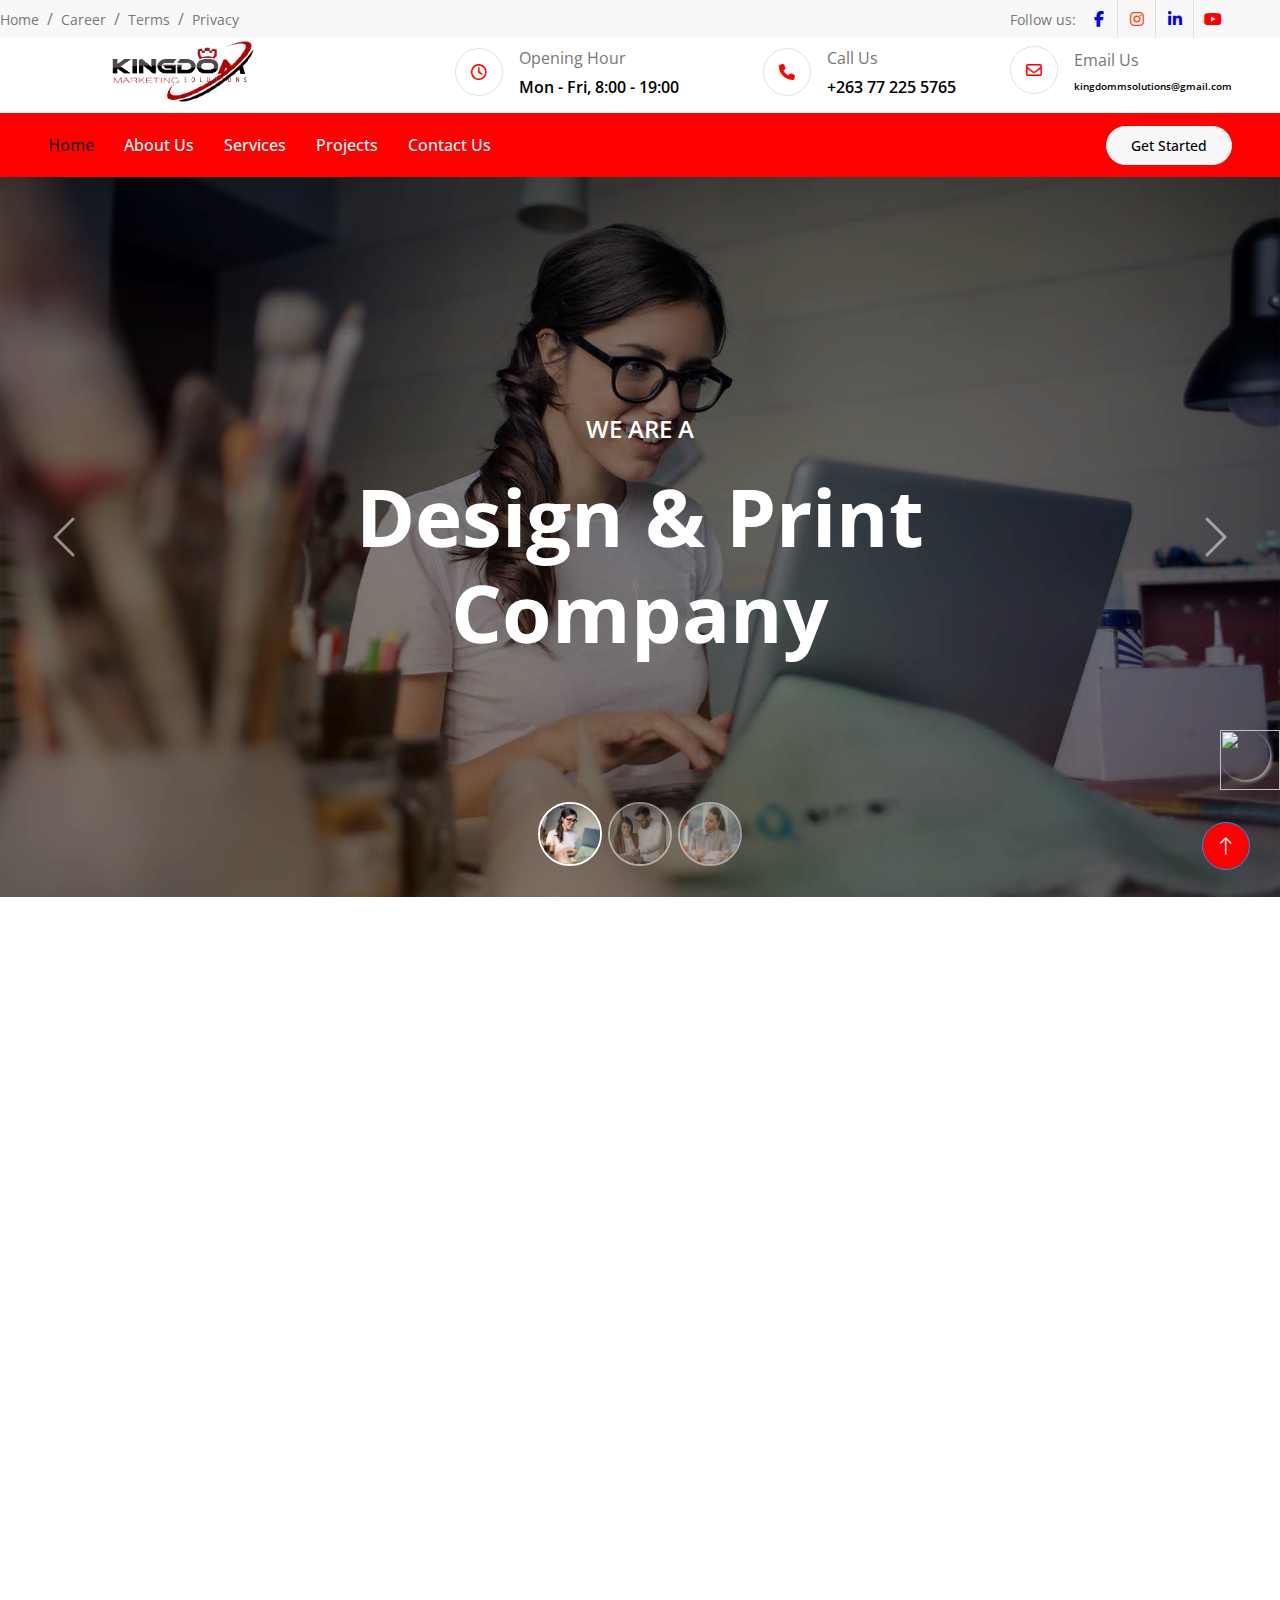
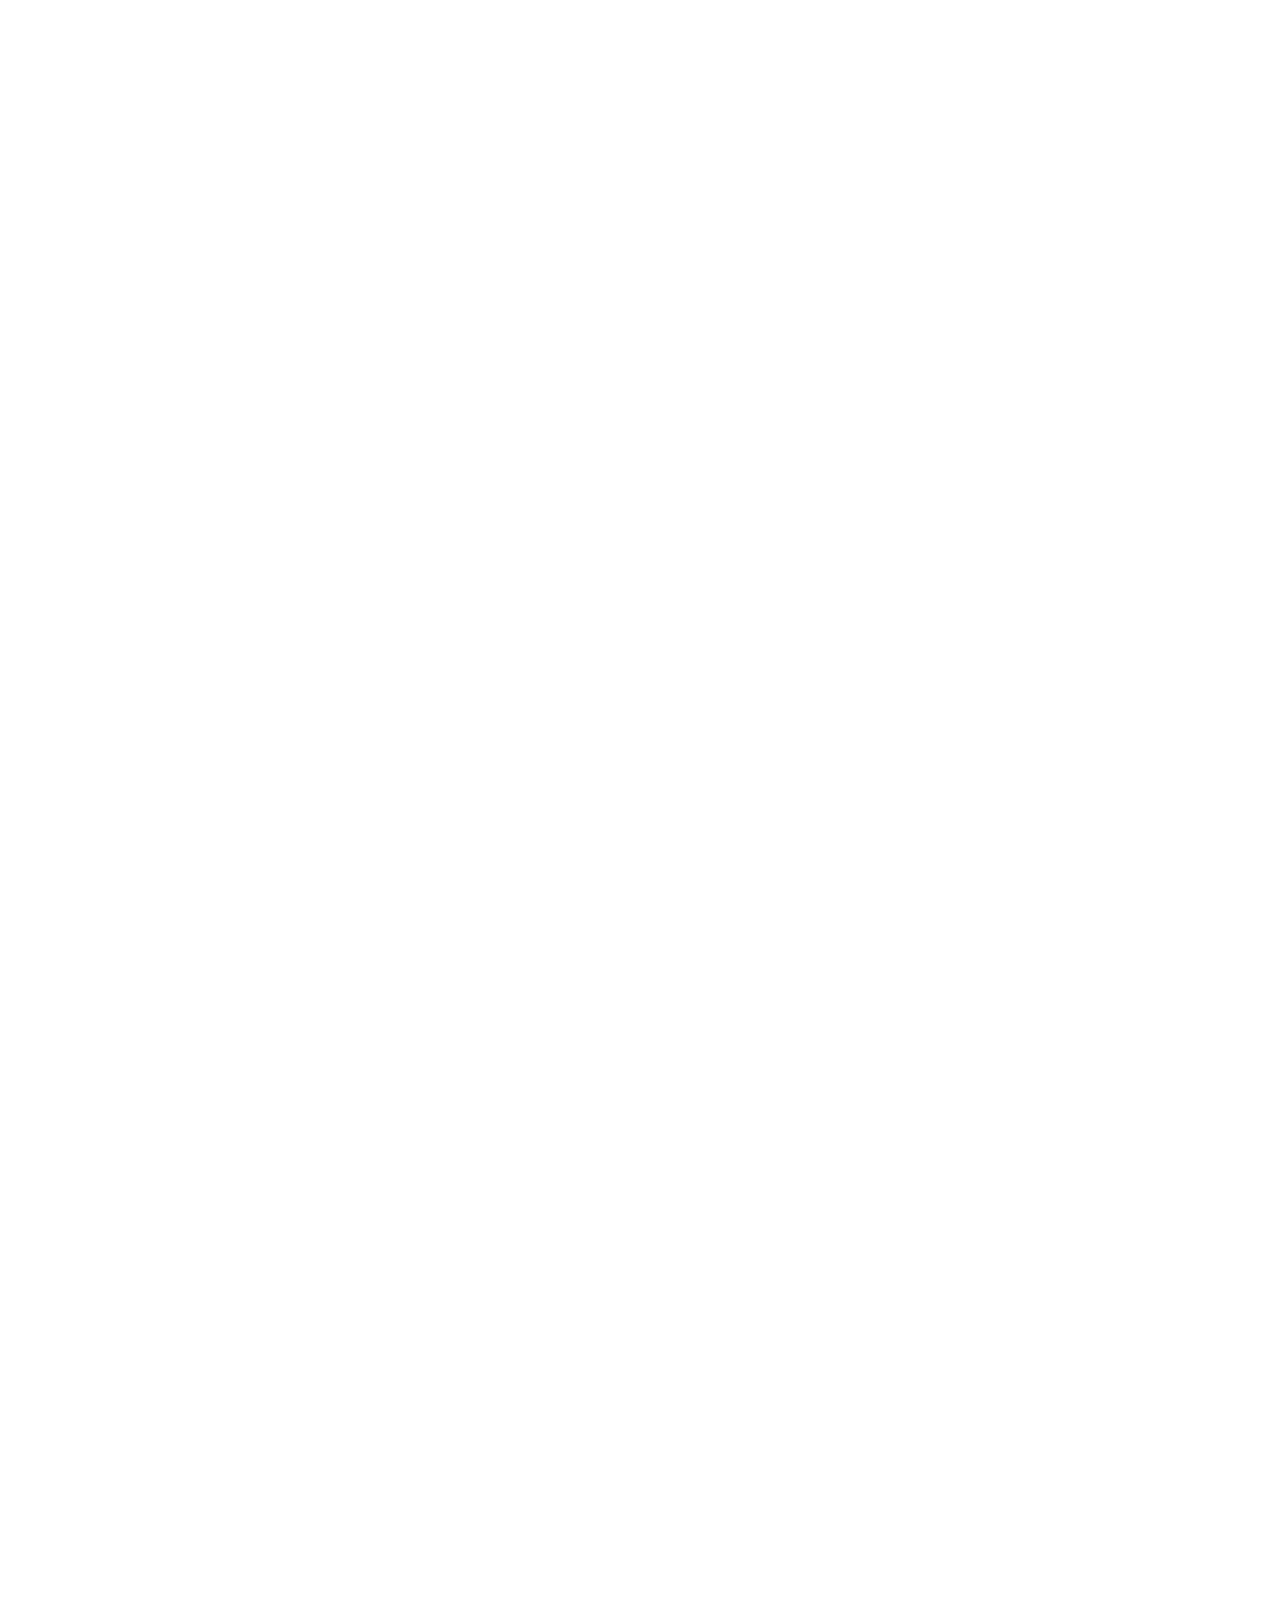
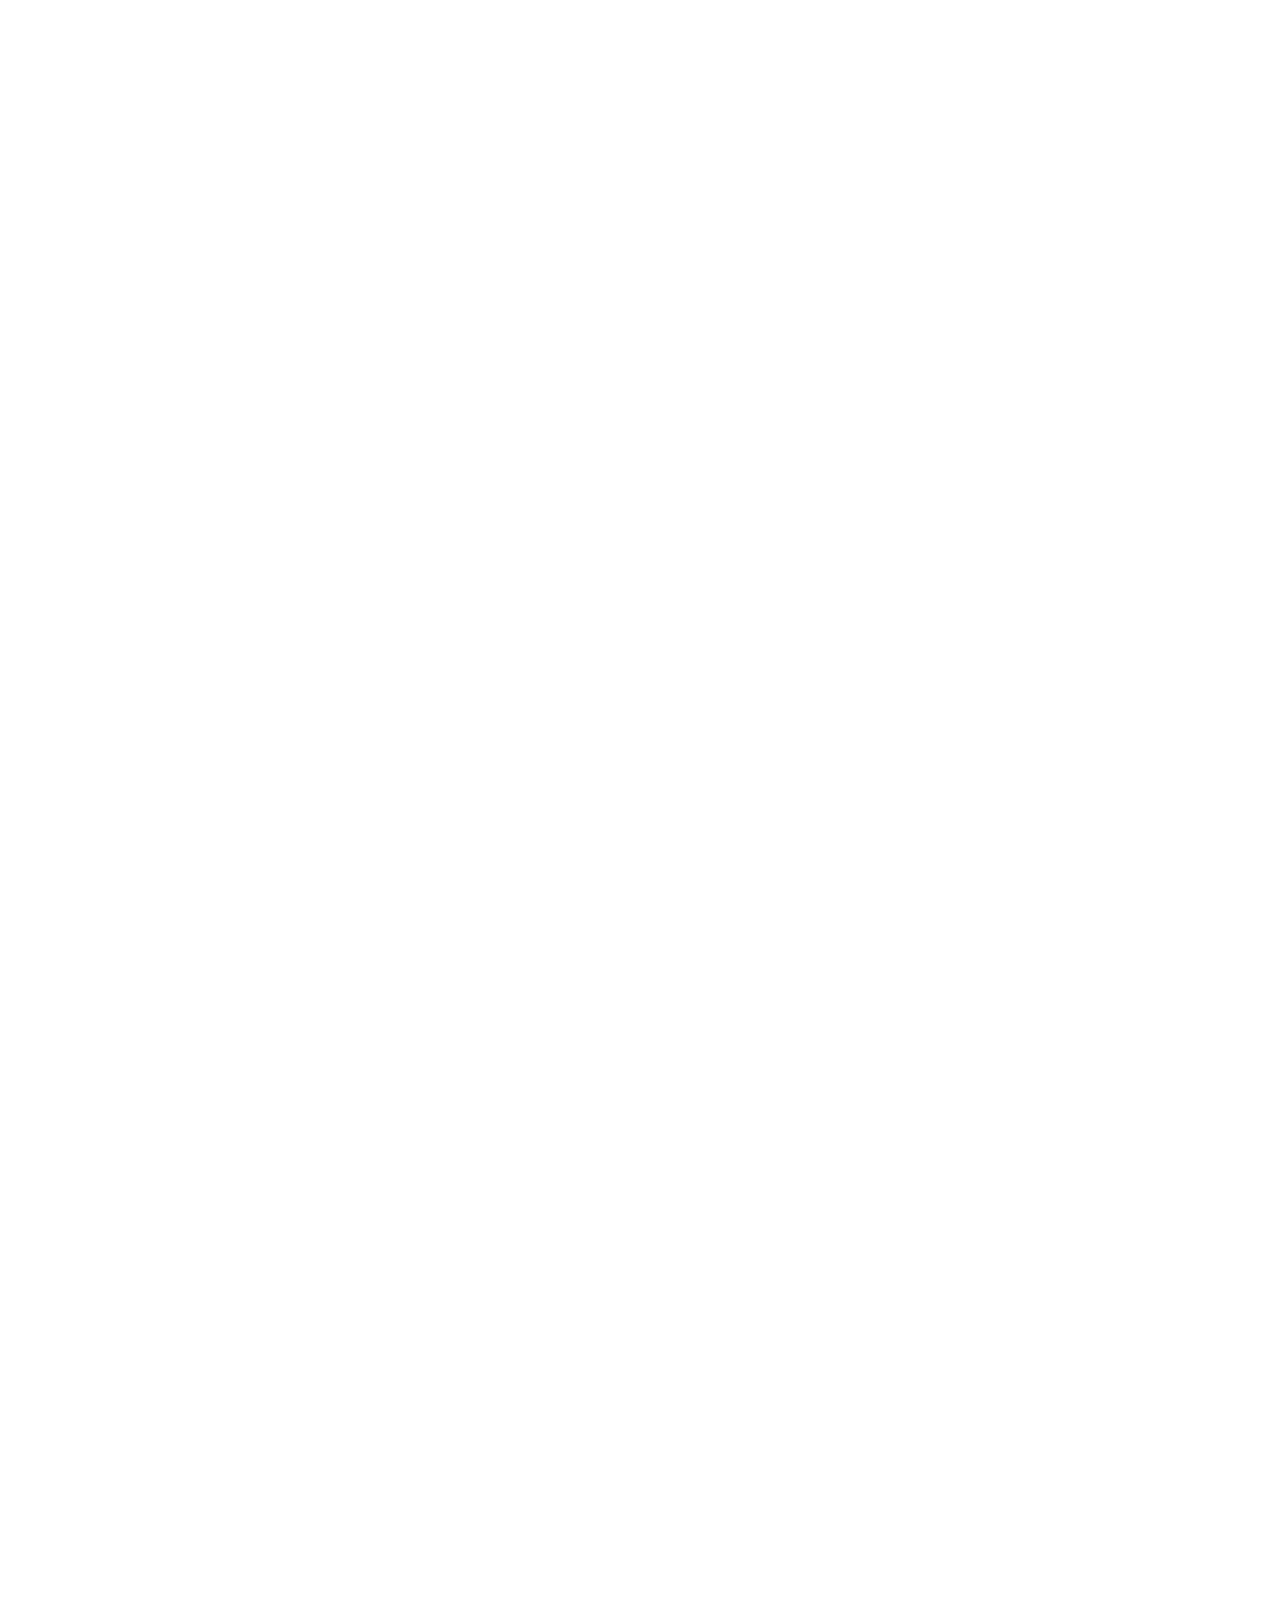
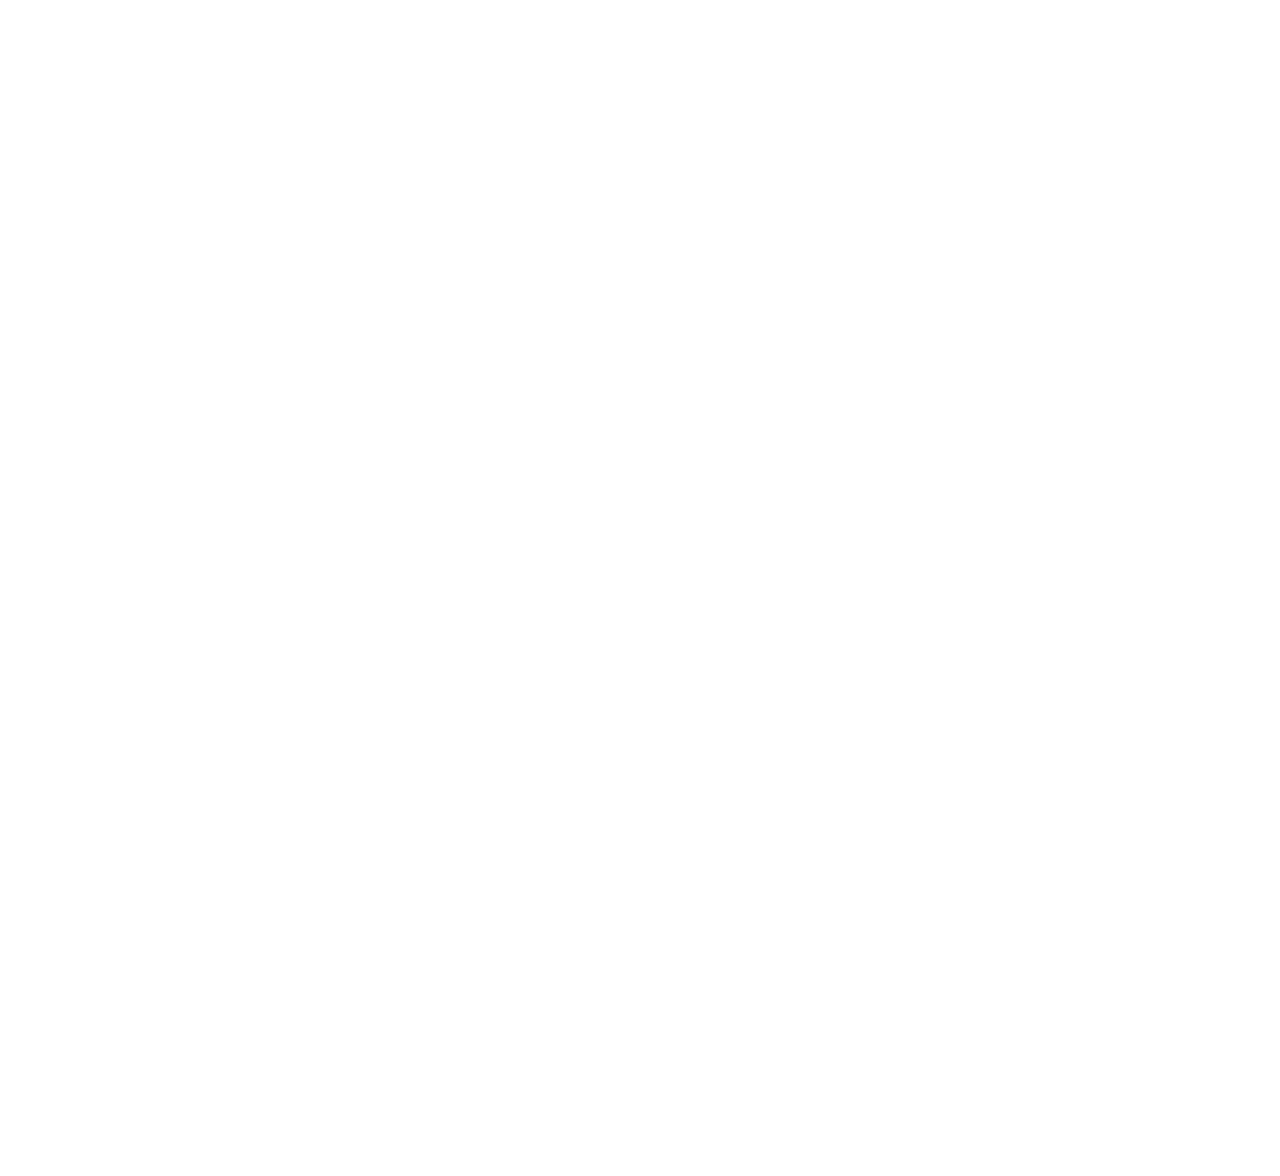
==== commit d96508e1: "Update index.html" ====
--- a/index.html
+++ b/index.html
@@ -85,7 +85,7 @@
                             </div>
                             <div class="ps-3">
                                 <p class="mb-2">Opening Hour</p>
-                                <h6 class="mb-0" style="color: white;">Mon - Fri, 8:00 - 19:00</h6>
+                                <h6 class="mb-0" style="color: black;">Mon - Fri, 8:00 - 19:00</h6>
                             </div>
                         </div>
                     </div>
@@ -96,7 +96,7 @@
                             </div>
                             <div class="ps-3">
                                 <p class="mb-2">Call Us</p>
-                                <h6 class="mb-0" style="color: white;">+263 77 225 5765</h6>
+                                <h6 class="mb-0" style="color: black;">+263 77 225 5765</h6>
                             </div>
                         </div>
                     </div>
@@ -107,7 +107,7 @@
                             </div>
                             <div class="ps-3">
                                 <p class="mb-2">Email Us</p>
-                                <h6 class="mb-0" style="color: white;font-size: 10px;">kingdommsolutions@gmail.com</h6>
+                                <h6 class="mb-0" style="color: black;font-size: 10px;">kingdommsolutions@gmail.com</h6>
                             </div>
                         </div>
                     </div>
@@ -271,7 +271,7 @@
         <div class="container">
             <div class="text-center mx-auto mb-5 wow fadeInUp" data-wow-delay="0.1s" style="max-width: 600px;">
                 <h6 class="section-title bg-white text-center text-primary px-3">Services</h6>
-                <h1 class="display-6 mb-4">We Focuse On Making The Best In ...</h1>
+                <h1 class="display-6 mb-4">We Focus On Making The Best In ...</h1>
             </div>
             <div class="row g-4">
                 <div class="col-lg-4 col-md-6 wow fadeInUp" data-wow-delay="0.1s">
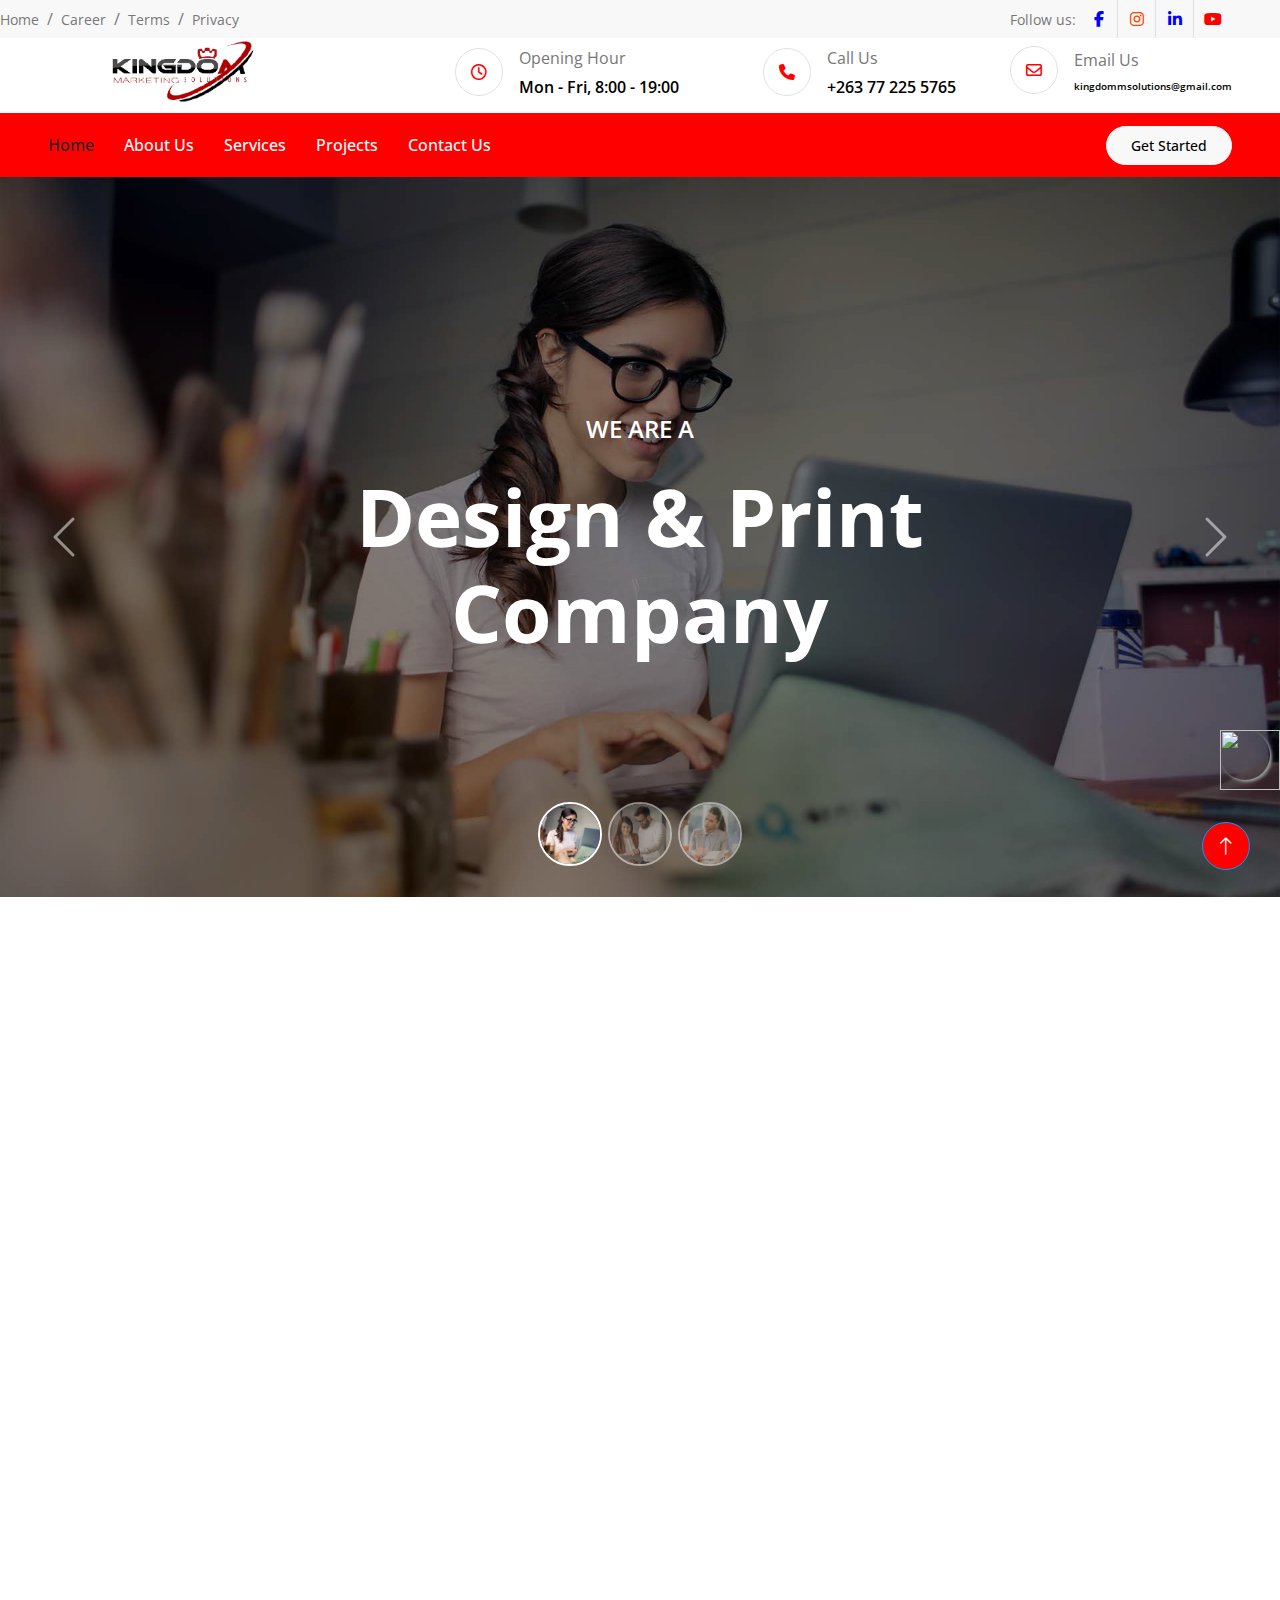
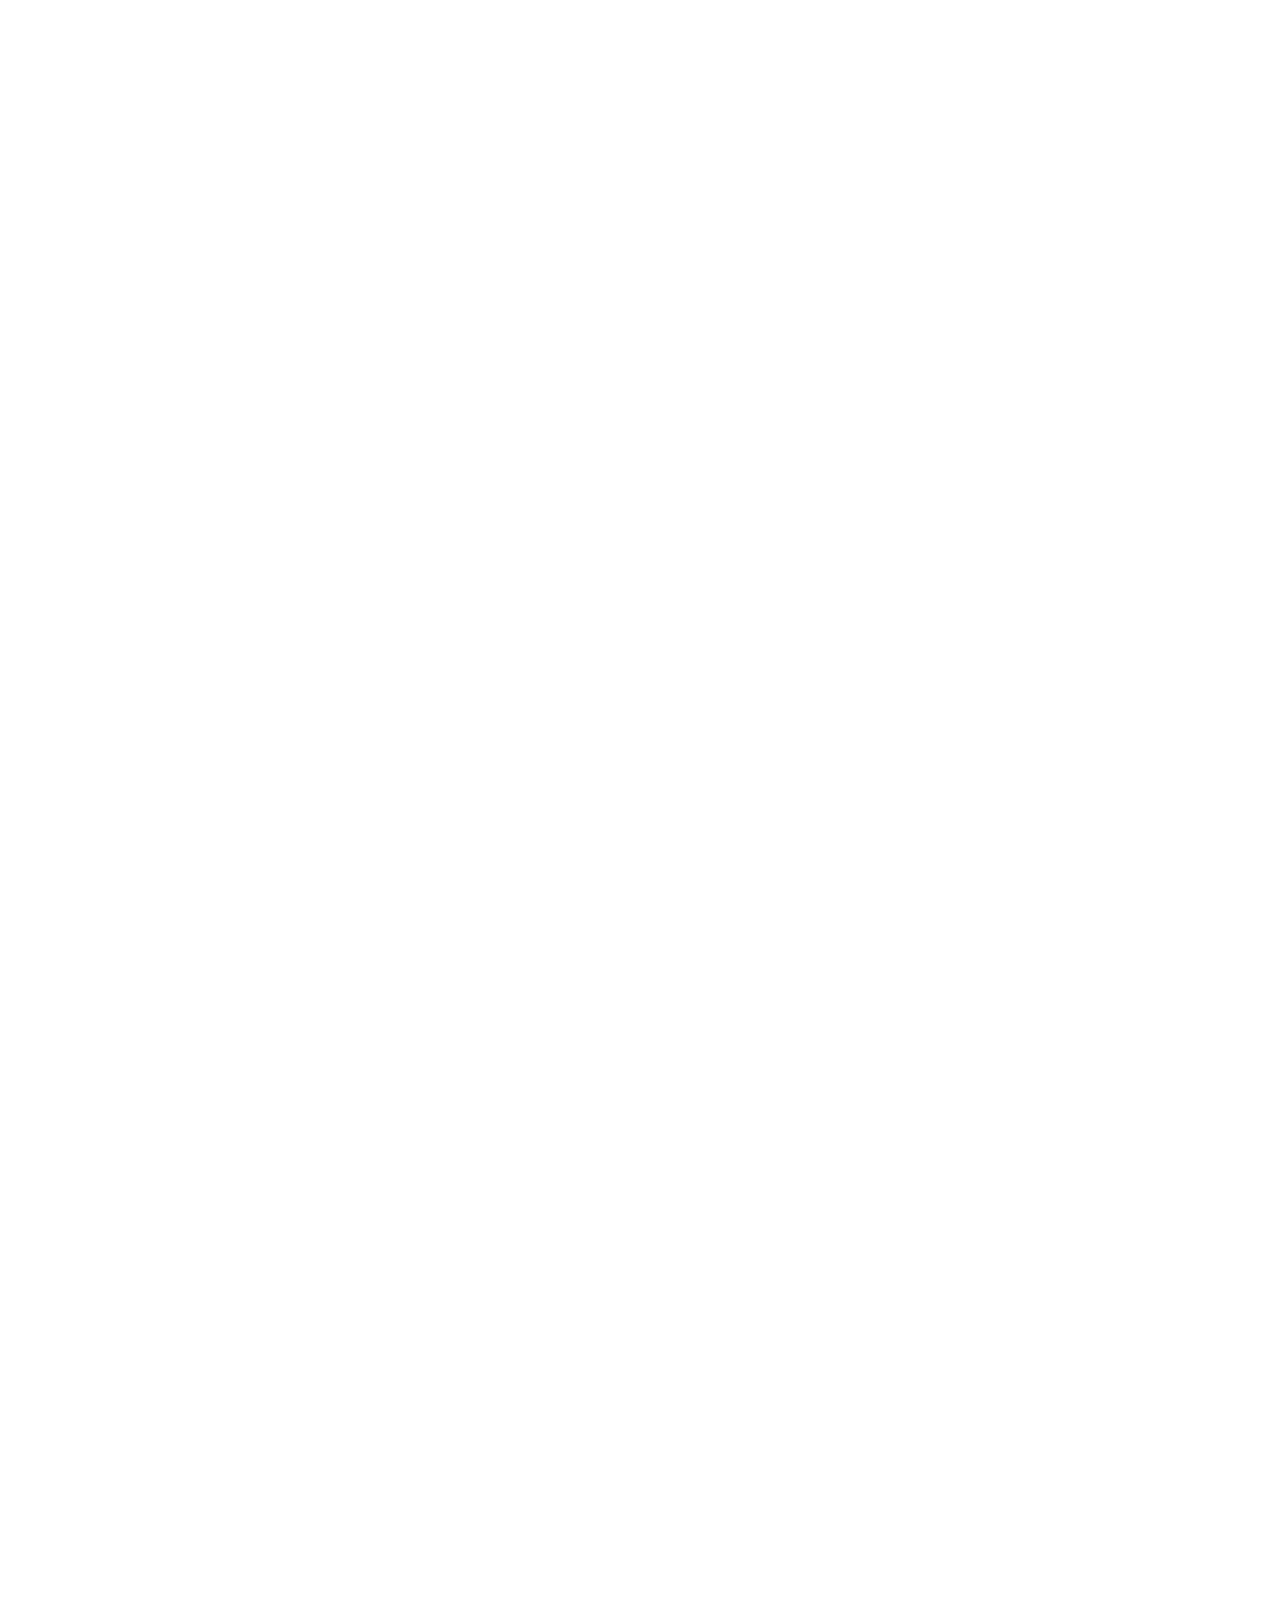
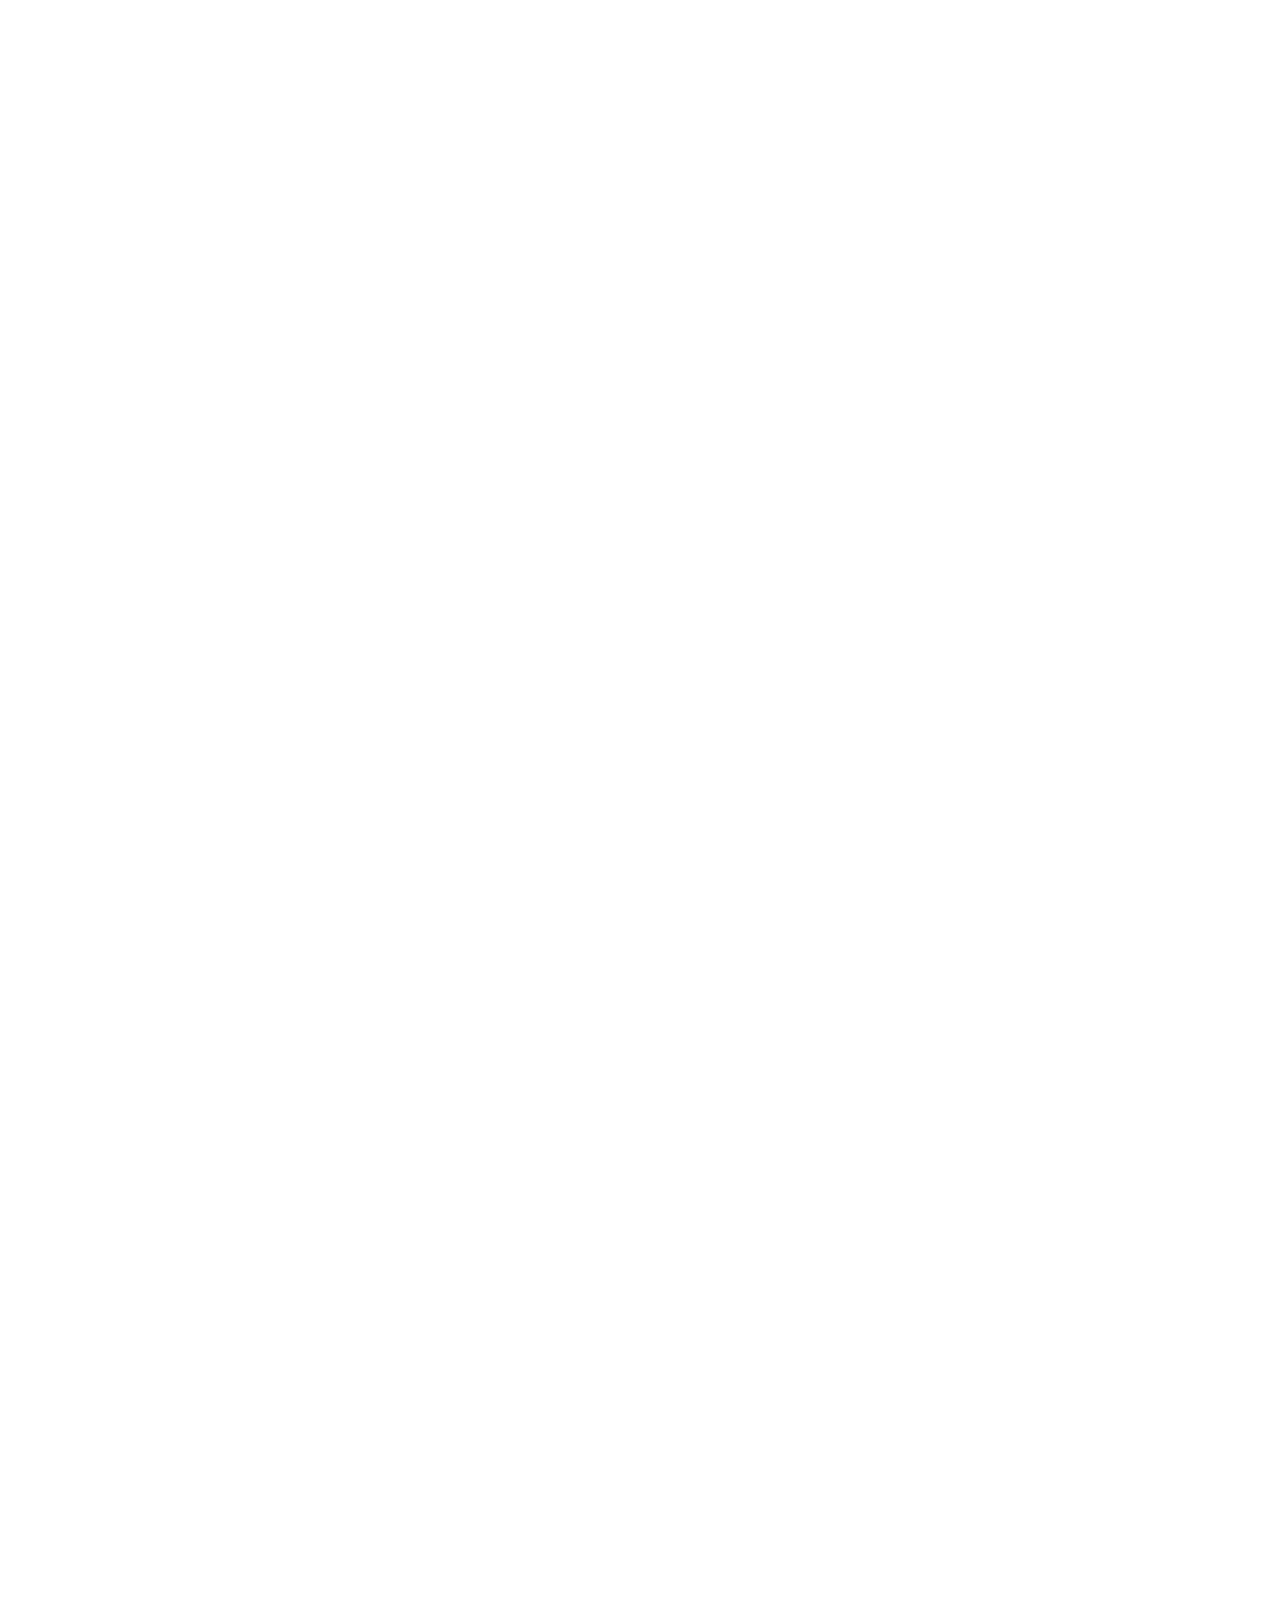
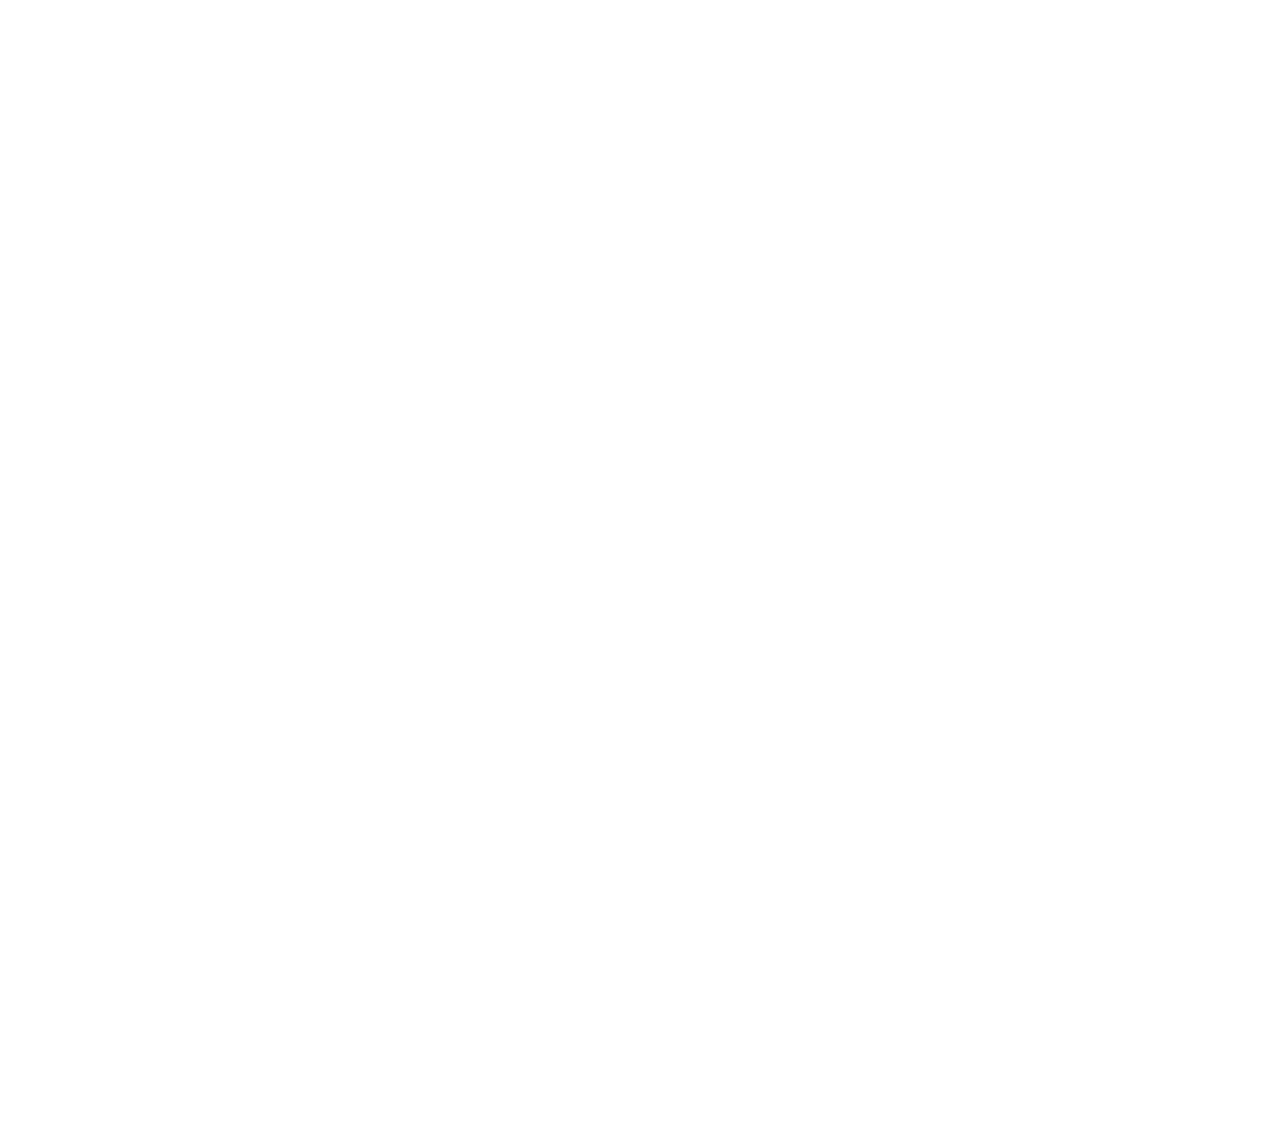
==== commit d889baee: "Update index.html" ====
--- a/index.html
+++ b/index.html
@@ -808,8 +808,8 @@
                 <div class="col-lg-3 col-md-6">
                     <h5 class="text-light mb-4">Address</h5>
                     <p class="mb-2"><i class="fa fa-map-marker-alt me-3"></i>34 Hillside Rd Ext, Transtobacco, Msasa, Harare, Zimbabwe</p>
-                    <p class="mb-2"><i class="fa fa-phone-alt me-3"></i>+263 772 255 765</p>
-                    <p class="mb-2"><i class="fa fa-phone-alt me-3"></i>+263 717 907 426</p>
+                    
+                    <p class="mb-2"><i class="fa fa-phone-alt me-3"></i>+263 786 924 909</p>
                     <p class="mb-2"><i class="fa fa-envelope me-3"></i>infor@kingdommsolutions.co.zw</p>
                     <p class="mb-2"><i class="fa fa-envelope me-3"></i>baloyibj@gmail.com</p>
                     <div class="d-flex pt-2">
@@ -901,7 +901,7 @@
             var email = document.getElementById("email").value;
             var details = document.getElementById("details").value;
         
-            var url = "https://wa.me/263772255765?text=" 
+            var url = "https://wa.me/26378692 4909?text=" 
             + "Name: " + name + "%0a"
             + "Phone: " + phone + "%0a"
             + "Email: " + email  + "%0a"
